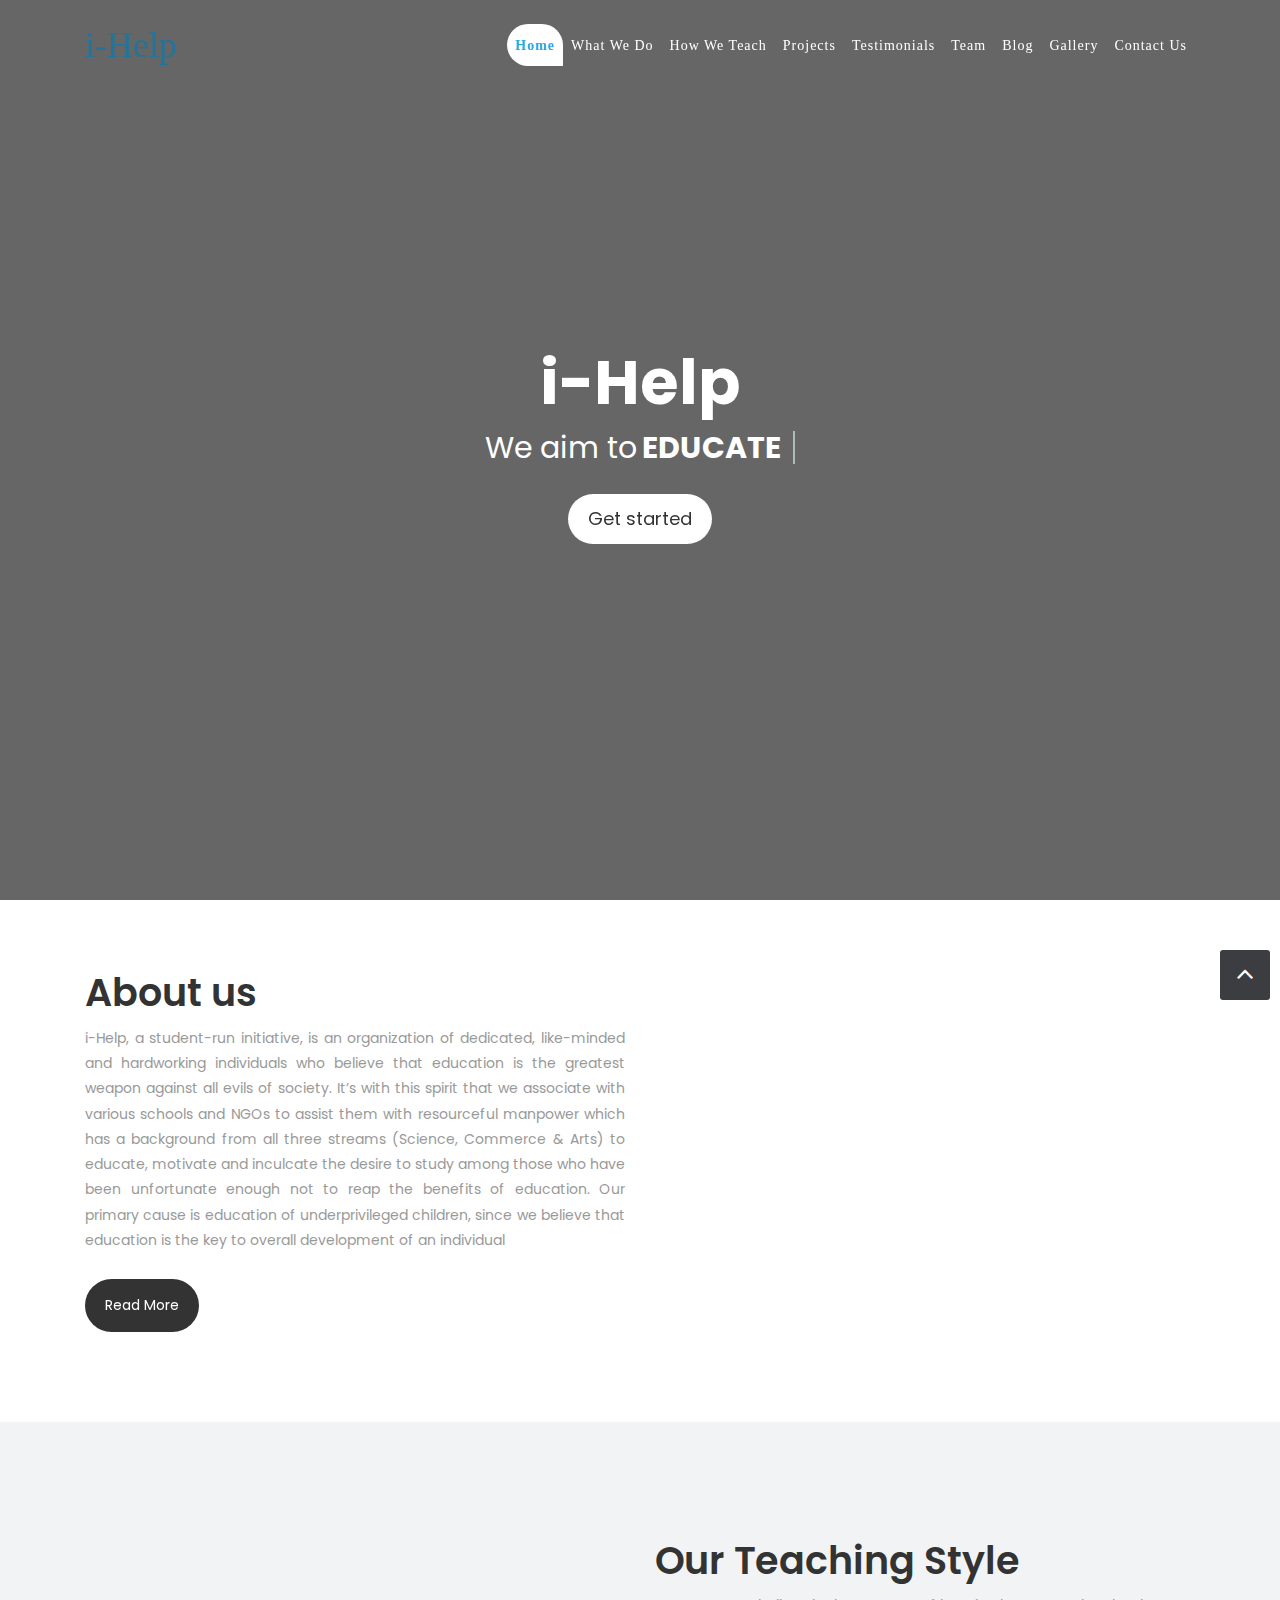
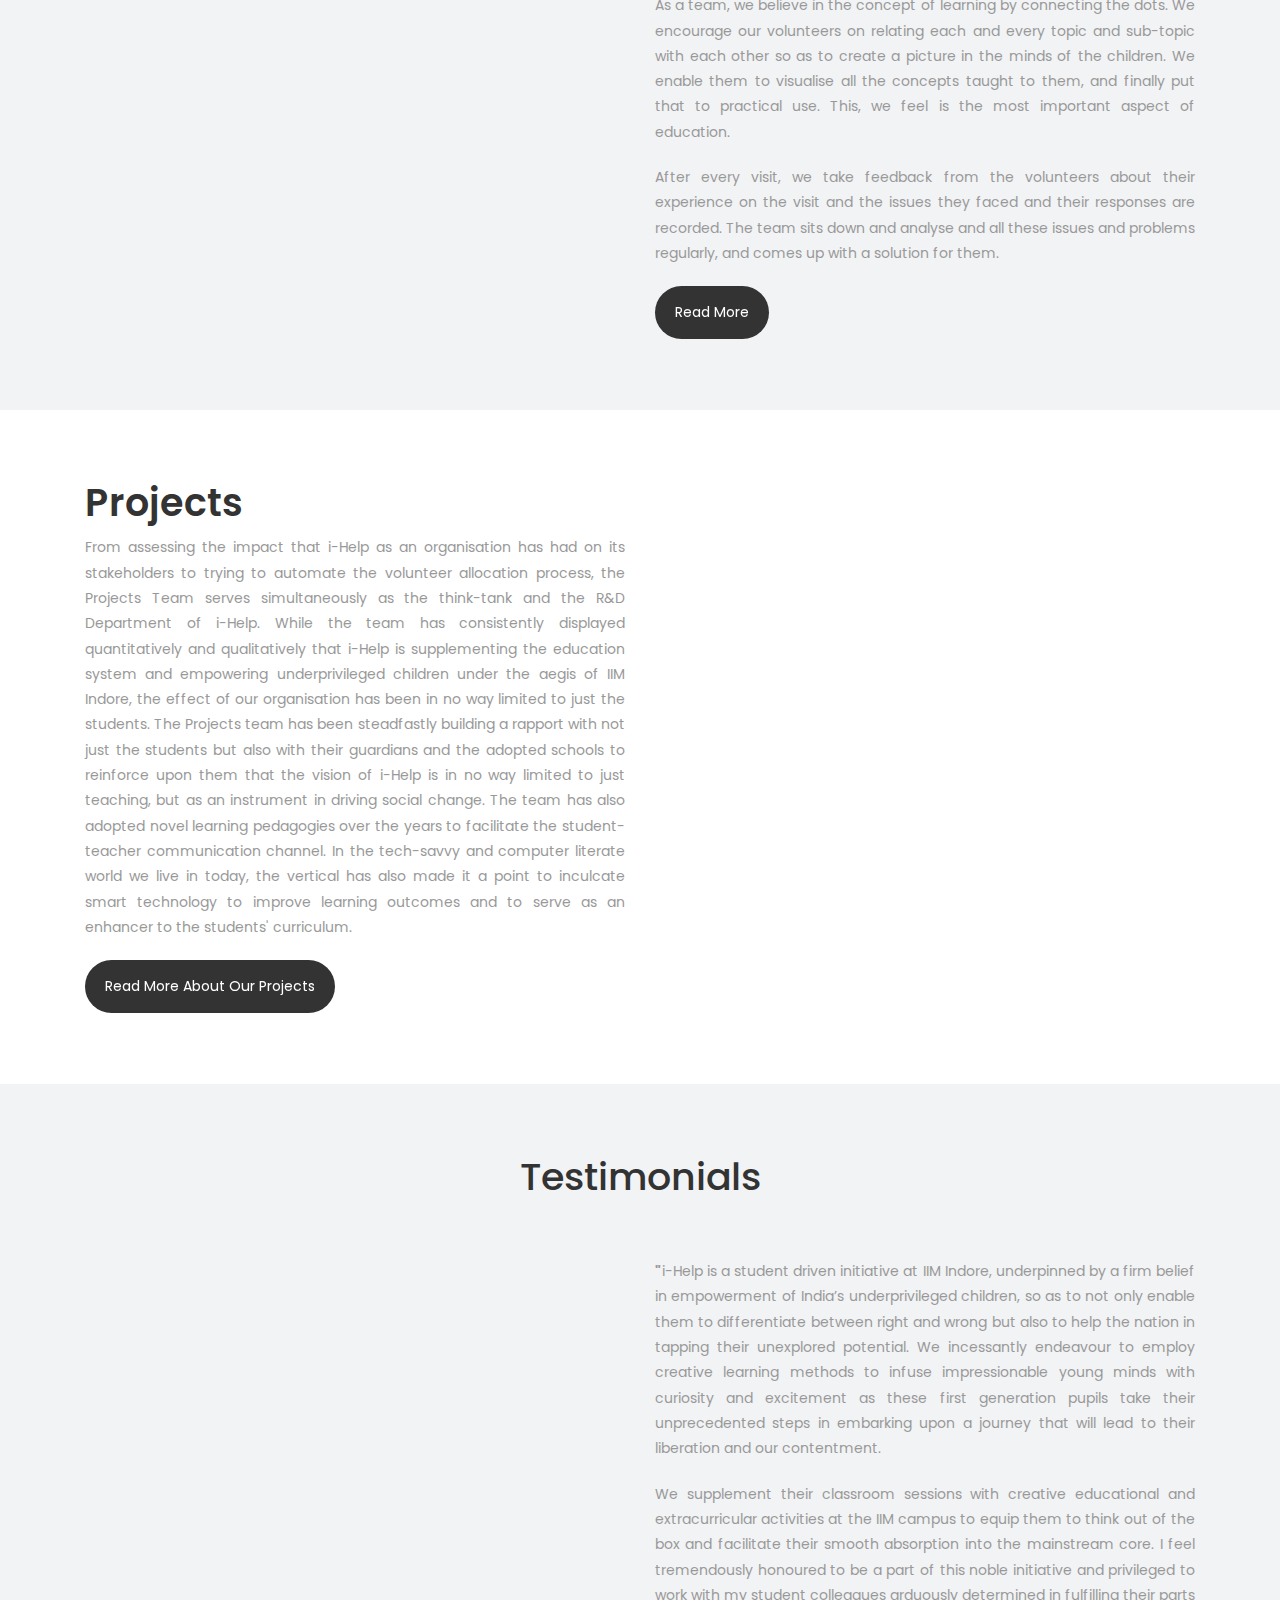
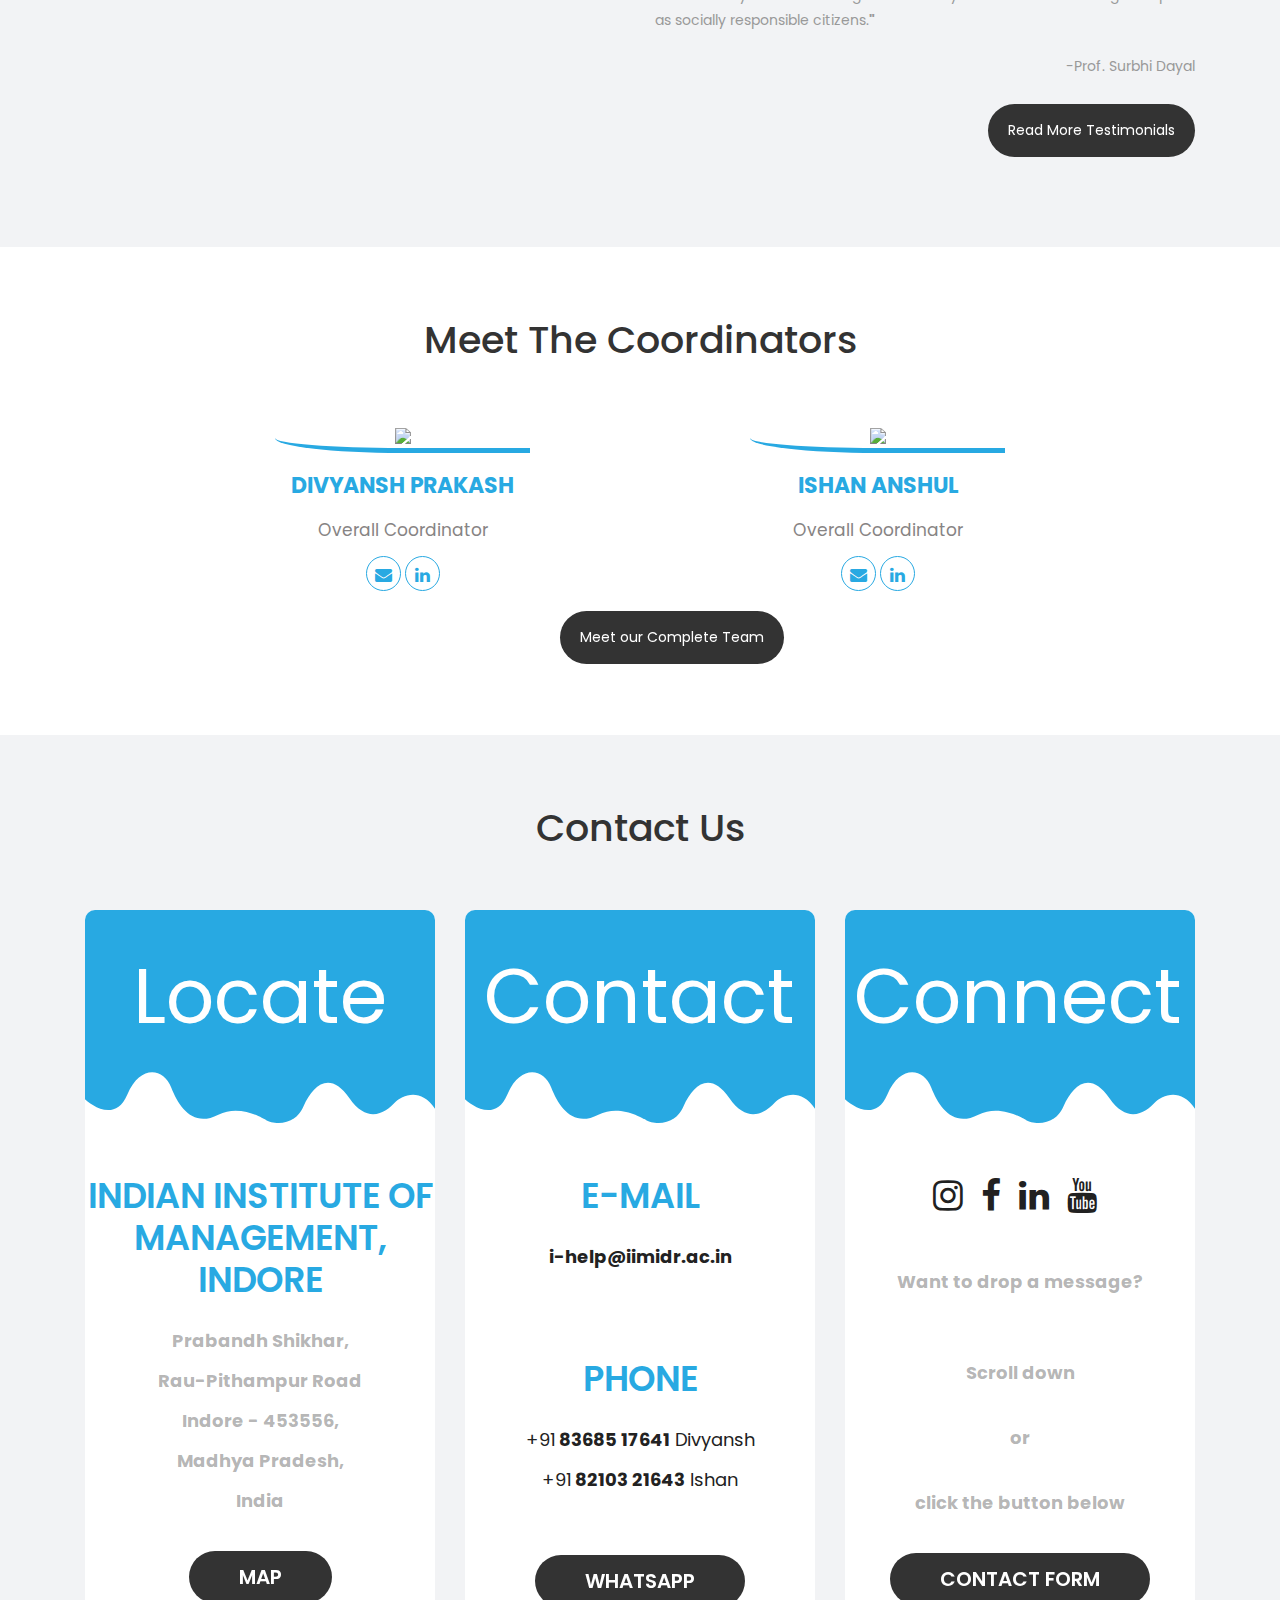
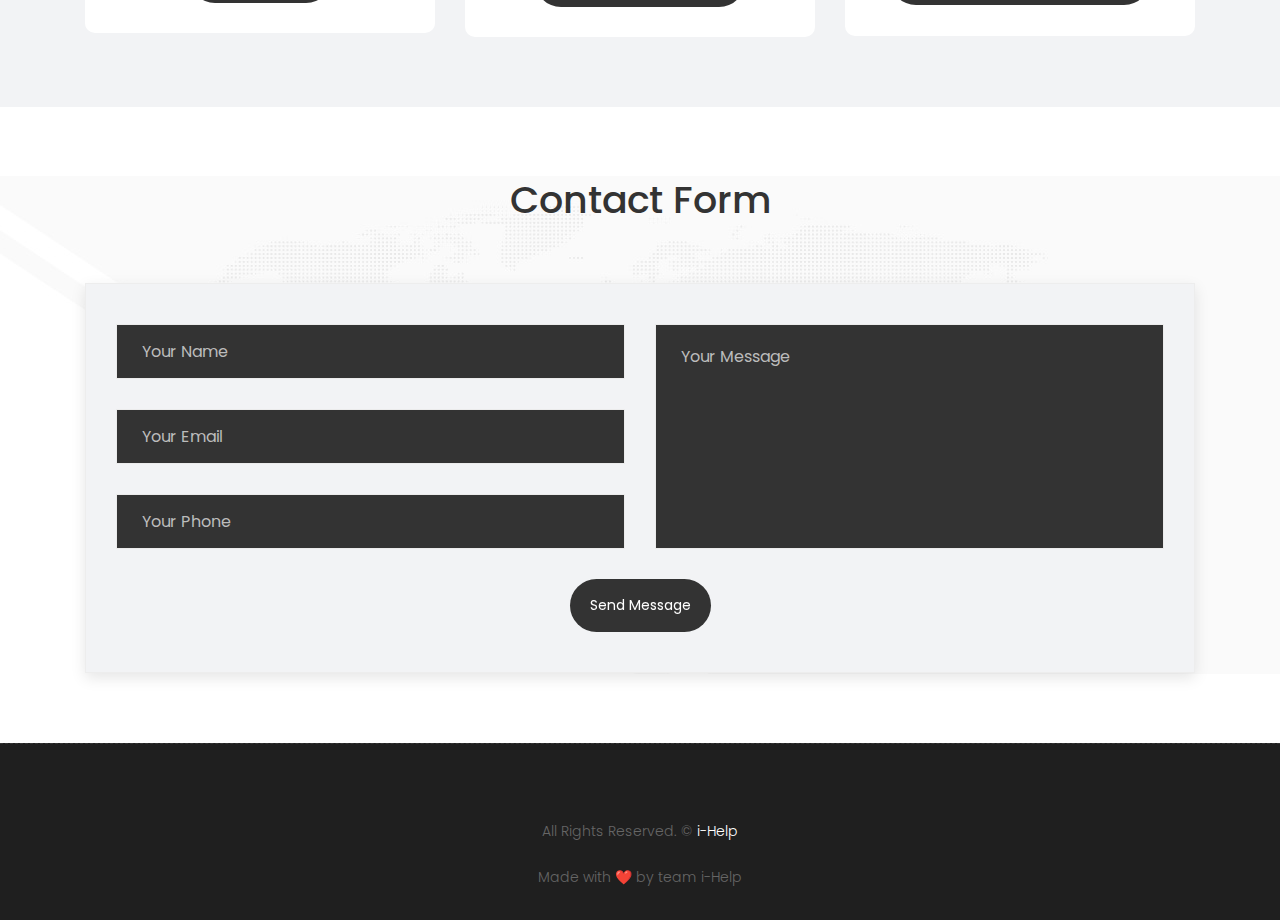
==== index.html @ b27401bb "Add files via upload" ====
<!DOCTYPE html>
<html lang="en">

    <!-- Basic -->
    <meta charset="utf-8">
    <meta http-equiv="X-UA-Compatible" content="IE=edge">   
   
    <!-- Mobile Metas -->
    <meta name="viewport" content="width=device-width, minimum-scale=1.0, maximum-scale=1.0, user-scalable=no">
 
     <!-- Site Metas -->
    <title>i-Help: Educate, Enable, Empower</title>  
    <meta name="keywords" content="">
    <meta name="description" content="">
    <meta name="author" content="">

    <!-- Site Icons -->
    <link rel="shortcut icon" href="images/favicon.ico" type="image/x-icon" />
    <link rel="apple-touch-icon" href="images/apple-touch-icon.png">

    <!-- Bootstrap CSS -->
    <link rel="stylesheet" href="css/bootstrap.min.css">
    <!-- Site CSS -->
    <link rel="stylesheet" href="style.css">
    <!-- Responsive CSS -->
    <link rel="stylesheet" href="css/responsive.css">
    <!-- Custom CSS -->
    <link rel="stylesheet" href="css/custom.css">
	<script src="js/modernizr.js"></script> <!-- Modernizr -->

    <!--[if lt IE 9]>
      <script src="https://oss.maxcdn.com/libs/html5shiv/3.7.0/html5shiv.js"></script>
      <script src="https://oss.maxcdn.com/libs/respond.js/1.4.2/respond.min.js"></script>
    <![endif]-->

</head>
<body id="page-top" class="politics_version">

    <!-- LOADER -->
    <div id="preloader">
        <div id="main-ld">
			<div id="loader"></div>  
		</div>
    </div><!-- end loader -->
    <!-- END LOADER -->
	
    <!-- Navigation -->
    <nav class="navbar navbar-expand-lg navbar-dark fixed-top" id="mainNav" >
      <div class="container">
        <a class="navbar-brand js-scroll-trigger" href="#page-top" style="color:#21759b;font-size:36px">
			<img class="img-fluid" src="images/logo.png" alt="" /><bold>i-Help</bold>
		</a>
        <button class="navbar-toggler navbar-toggler-right" type="button" data-toggle="collapse" data-target="#navbarResponsive" aria-controls="navbarResponsive" aria-expanded="false" aria-label="Toggle navigation">
          Menu
          <i class="fa fa-bars"></i>
        </button>
        <div class="collapse navbar-collapse" id="navbarResponsive">
          <ul class="navbar-nav text-uppercase ml-auto " >
            <li class="nav-item">
              <a class="nav-link js-scroll-trigger active" href="#navhome">Home</a>
            </li>
            <li class="nav-item">
              <a class="nav-link js-scroll-trigger" href="#navabout">What We Do</a>
            </li>
			<li class="nav-item">
              <a class="nav-link js-scroll-trigger" href="#navteach">How We Teach</a>
            </li>
			<li class="nav-item">
              <a class="nav-link js-scroll-trigger" href="#navprojects">Projects</a>
            </li>
			<li class="nav-item">
              <a class="nav-link js-scroll-trigger" href="#navtestimonials">Testimonials</a>
            </li>
            <li class="nav-item">
              <a class="nav-link js-scroll-trigger" href="#navteam">Team</a>
            </li>
			<li class="nav-item">
              <a class="nav-link js-scroll-trigger" href="blog">Blog</a>
            </li>
			<li class="nav-item">
              <a class="nav-link js-scroll-trigger" href="gallery.html">Gallery</a>
            </li>
			<li class="nav-item">
              <a class="nav-link js-scroll-trigger" href="#navcontact">Contact Us</a>
            </li>
			
          </ul>
        </div>
      </div>
    </nav>
	<div id="navhome"></div>
	<section id="home" class="main-banner parallaxie" style="background: url('uploads/bg-2.gif')">
		<div class="heading">
			<h1>i-Help</h1>			
			<h3 class="cd-headline clip is-full-width">
				<span>We aim to </span>
				<span class="cd-words-wrapper">
					<b class="is-visible">Educate</b>
					<b>Enable</b>
					<b>Empower</b>
					
				</span>
				<div class="btn-ber">
					<a class="get_btn hvr-bounce-to-top" href="#navabout">Get started</a>
				</div>
			</h3>
		</div>
	</section>

	<div id="navabout"></div>
    <div id="about" class="section wb">
        <div class="container">
            <div class="row">
                <div class="col-md-6">
                    <div class="message-box">                        
                        <h2>About us</h2>
                        <p align="justify">i-Help, a student-run initiative, is an organization of dedicated, like-minded and hardworking individuals who believe that education is the greatest weapon against all evils of society. It’s with this spirit that we associate with various schools and NGOs to assist them with resourceful manpower which has a background from all three streams (Science, Commerce & Arts) to educate, motivate and inculcate the desire to study among those who have been unfortunate enough not to reap the benefits of education. Our primary cause is education of underprivileged children, since we believe that education is the key to overall development of an individual
						<br><br>
                        <a href="about.html" class="sim-btn hvr-bounce-to-top"><span>Read More</span></a>
                    </div><!-- end messagebox -->
                </div><!-- end col -->

                <div class="col-md-6">
                    <div class="right-box-pro wow fadeIn">
                        <img src="uploads/about-01.jpg" alt="" class="img-fluid img-rounded">
                    </div><!-- end media -->
                </div><!-- end col -->
            </div><!-- end row -->
        </div><!-- end container -->
    </div><!-- end section -->

	<div id="navteach"></div>
    <div id="about" class="section lb">
        <div class="container">
            <div class="row">
                <div class="col-md-6">
                    <div class="right-box-pro wow fadeIn">
                        <img src="uploads/teaching-01.jpg" alt="" class="img-fluid img-rounded">
                    </div><!-- end media -->
                </div><!-- end col -->

                <div class="col-md-6">
                    <div class="message-box">                        
                        <h2><br>Our Teaching Style</h2>
                        <p align="justify">As a team, we believe in the concept of learning by connecting the dots. We encourage our volunteers on relating each and every topic and sub-topic with each other so as to create a picture in the minds of the children. We enable them to visualise all the concepts taught to them, and finally put that to practical use. This, we feel is the most important aspect of education.</p>
						<p align="justify">After every visit, we take feedback from the volunteers about their experience on the visit and the issues they faced and their responses are recorded. The team sits down and analyse and all these issues and problems regularly, and comes up with a solution for them. </p>
						
                        <a href="teaching.html" class="sim-btn hvr-bounce-to-top"><span>Read More</span></a>
                    </div><!-- end messagebox -->
                </div><!-- end col -->
            </div><!-- end row -->
        </div><!-- end container -->
    </div><!-- end section -->

	<div id="navprojects"></div>
    <div id="about" class="section wb">
        <div class="container">
            <div class="row">
                <div class="col-md-6">
                    <div class="message-box">                        
                        <h2>Projects</h2>
                        <p align="justify">From assessing the impact that i-Help as an organisation has had on its stakeholders to trying to automate the volunteer allocation process, the Projects Team serves simultaneously as the think-tank and the R&D Department of i-Help. While the team has consistently displayed quantitatively and qualitatively that i-Help is supplementing the education system and empowering underprivileged children under the aegis of IIM Indore, the effect of our organisation has been in no way limited to just the students. The Projects team has been steadfastly building a rapport with not just the students but also with their guardians and the adopted schools to reinforce upon them that the vision of i-Help is in no way limited to just teaching, but as an instrument in driving social change. The team has also adopted novel learning pedagogies over the years to facilitate the student-teacher communication channel. In the tech-savvy and computer literate world we live in today, the vertical has also made it a point to inculcate smart technology to improve learning outcomes and to serve as an enhancer to the students' curriculum.</p>
                        <a href="projects.html" class="sim-btn hvr-bounce-to-top"><span>Read More About Our Projects</span></a>
                    </div><!-- end messagebox -->
                </div><!-- end col -->

                <div class="col-md-6">
                    <div class="right-box-pro wow fadeIn">
                        <img src="uploads/projects-01.jpg" alt="" class="img-fluid img-rounded">
                    </div><!-- end media -->
                </div><!-- end col -->
            </div><!-- end row -->
        </div><!-- end container -->
    </div><!-- end section -->

	
	<div id="navtestimonials"></div>
    <div id="about" class="section lb">
        <div class="container">
		<div class="section-title text-center">
				<h3>Testimonials</h3>
				<p></p>
			</div><!-- end title -->
            <div class="row">
                <div class="col-md-6">
                    <div class="right-box-pro wow fadeIn">
                        <img src="uploads/testimonials_surbhi.jpg" alt="" class="img-fluid img-rounded">
                    </div><!-- end media -->
                </div><!-- end col -->

                <div class="col-md-6">
                    <div class="message-box">                        
                        <p align="justify"><b>"</b>i-Help is a student driven initiative at IIM Indore, underpinned by a firm belief in empowerment of India’s underprivileged children, so as to not only enable them to differentiate between right and wrong but also to help the nation in tapping their unexplored potential. We incessantly endeavour to employ creative learning methods to infuse impressionable young minds with curiosity and excitement as these first generation pupils take their unprecedented steps in embarking upon a journey that will lead to their liberation and our contentment. 
                        <p align="justify">We supplement their classroom sessions with creative educational and extracurricular activities at the IIM campus to equip them to think out of the box and facilitate their smooth absorption into the mainstream core. I feel tremendously honoured to be a part of this noble initiative and privileged to work with my student colleagues arduously determined in fulfilling their parts as socially responsible citizens.<b>"</b> 
						<p align="right">-Prof. Surbhi Dayal
						<br><br>
                        <a href="testimonials.html" class="sim-btn hvr-bounce-to-top"><span>Read More Testimonials</span></a>
                    </div><!-- end messagebox -->
                </div><!-- end col -->

            </div><!-- end row -->
        </div><!-- end container -->
    </div><!-- end section -->
	
		<div id="navteam"></div>
	<div id="team" class="section wb">
		<div class="container">
			<div class="section-title text-center">
				<h3>Meet The Coordinators</h3>
				<p></p>
			</div><!-- end title -->
		
			<div class="row">
			<div class="col-md-2 col-sm-6"></div> 
				<div class="col-md-3 col-sm-6">
					<div class="our-team">
						<div class="pic">
							<img src="uploads/team_divyansh.jpg">
						</div>
						<div class="team-content">
							<h3 class="title">Divyansh Prakash</h3>
							<span class="post">Overall Coordinator</span>
							<ul class="social">
								<li><a href="mailto:i18divyanshp@iimidr.ac.in" class="fa fa-envelope"></a></li>
								<li><a href="https://www.linkedin.com/in/divyansh-prakash/" target="_blank" class="fa fa-linkedin"></a></li>
							</ul>
						</div>
					</div>
				</div>
				
			<div class="col-md-2 col-sm-6"></div>				
				<div class="col-md-3 col-sm-6">
					<div class="our-team">
						<div class="pic">
							<img src="uploads/team_ishan.jpg">
						</div>
						<div class="team-content">
							<h3 class="title">Ishan Anshul</h3>
							<span class="post">Overall Coordinator</span>
							<ul class="social">
								<li><a href="mailto:i18ishana@iimidr.ac.in" class="fa fa-envelope"></a></li>
								<li><a href="https://www.linkedin.com/in/ishananshul/" target="_blank" class="fa fa-linkedin"></a></li>
							</ul>
						</div>
					</div>
				</div>
				
			</div>
			<div class="row"><div class="col-md-5 col-sm-6"></div>
			<div class="col-md-4 col-sm-6">
			<a href="team.html" class="sim-btn hvr-bounce-to-top"><span>Meet our Complete Team</span></a>
			</div>
			<div class="col-md-4 col-sm-6"></div>
			</div>
		</div>
	</div>
	
	<div id="navcontact"></div>
	<div id="pricing" class="section lb">
		<div class="container" id="contactus">
			<div class="section-title text-center">
                <h3>Contact Us</h3>
                <p></p>
            </div><!-- end title -->
			
			<div class="row">
                <div class="col-md-4 col-sm-6">
                    <div class="pricingTable">
                        <svg x="0" y="0" viewBox="0 0 360 220">
                            <g>
                                <path fill="#28a9e2" d="M0.732,193.75c0,0,29.706,28.572,43.736-4.512c12.976-30.599,37.005-27.589,44.983-7.061
                                    c8.09,20.815,22.83,41.034,48.324,27.781c21.875-11.372,46.499,4.066,49.155,5.591c6.242,3.586,28.729,7.626,38.246-14.243
                                    s27.202-37.185,46.917-8.488c19.715,28.693,38.687,13.116,46.502,4.832c7.817-8.282,27.386-15.906,41.405,6.294V0H0.48
                                    L0.732,193.75z"></path>
                            </g>
                            <text transform="matrix(1 0 0 1 50.7256 116.2686)" fill="#fff" font-size="78.4489">Locate</text>
                        </svg>
                        <div class="pricing-content">
                            <h3 class="title">Indian Institute of Management, Indore</h3>
                            <ul class="pricing-content">
                                <li><b>Prabandh Shikhar, </b> </li>
                                <li><b>Rau-Pithampur Road</b> </li>
                                <li><b>Indore - 453556, </b> </li>
                                <li><b>Madhya Pradesh,</b> </li>
                                <li><b> India</b> </li>
                            </ul>
                            <a href="https://goo.gl/maps/oj8K2RY2AmnydrbG6" target="_blank" class="sim-btn hvr-bounce-to-top pricingTable-signup">Map</a>
                        </div>
                    </div>
                </div>

                <div class="col-md-4 col-sm-6">
                    <div class="pricingTable blue">
                        <svg x="0" y="0" viewBox="0 0 360 220">
                            <g>
                                <path fill="#28a9e2" d="M0.732,193.75c0,0,29.706,28.572,43.736-4.512c12.976-30.599,37.005-27.589,44.983-7.061
                                    c8.09,20.815,22.83,41.034,48.324,27.781c21.875-11.372,46.499,4.066,49.155,5.591c6.242,3.586,28.729,7.626,38.246-14.243
                                    s27.202-37.185,46.917-8.488c19.715,28.693,38.687,13.116,46.502,4.832c7.817-8.282,27.386-15.906,41.405,6.294V0H0.48
                                    L0.732,193.75z"></path>
                            </g>
                            <text transform="matrix(1 0 0 1 20.7256 116.2686)" fill="#fff" font-size="78.4489">Contact</text>
                        </svg>
                        <div class="pricing-content">
                            <h3 class="title">E-mail</h3>
                            <ul class="pricing-content">
                                <li><a href="i-help@iimidr.ac.in"><b>i-help@iimidr.ac.in</b></a></li>
                            </ul>
							<br><br>
							<h3 class="title">Phone</h3>
                            <ul class="pricing-content">
                                <li><a href="tel:8368517641">+91<b> 83685 17641</b> Divyansh</a></li>
                                <li><a href="tel:8210321643">+91<b> 82103 21643</b> Ishan</a></li>
								</ul><br>
                            <a href="https://api.whatsapp.com/send?phone=+919540498599" target="_blank" class="sim-btn hvr-bounce-to-top pricingTable-signup">WhatsApp</a>
                        </div>
                    </div>
                </div>

                <div class="col-md-4 col-sm-6">
                    <div class="pricingTable red">
                        <svg x="0" y="0" viewBox="0 0 360 220">
                            <g>
                                <path fill="#28a9e2" d="M0.732,193.75c0,0,29.706,28.572,43.736-4.512c12.976-30.599,37.005-27.589,44.983-7.061
                                    c8.09,20.815,22.83,41.034,48.324,27.781c21.875-11.372,46.499,4.066,49.155,5.591c6.242,3.586,28.729,7.626,38.246-14.243
                                    s27.202-37.185,46.917-8.488c19.715,28.693,38.687,13.116,46.502,4.832c7.817-8.282,27.386-15.906,41.405,6.294V0H0.48
                                    L0.732,193.75z"></path>
                            </g>
                            <text transform="matrix(1 0 0 1 10.7256 116.2686)" fill="#fff" font-size="78.4489">Connect</text>
                        </svg>
                        <div class="pricing-content">
                            <h3 class="title">
								<a href="https://www.instagram.com/ihelpiimi/" target="_blank" class="fa fa-instagram" style="padding-right: 10px"></a>    
								<a href="https://www.facebook.com/ihelpiimi/" target="_blank" class="fa fa-facebook" style="padding-right: 10px"></a>    
								<a href="https://www.linkedin.com/company/ihelpiimi/" target="_blank" class="fa fa-linkedin" style="padding-right: 10px"></a>   
								<a href="https://www.youtube.com/channel/UCNX4pamDUtgvHLvhsNBa6tA" target="_blank" class="fa fa-youtube" style="padding-right: 10px"></a>
							</h3>
                            <br>
							<ul class="pricing-content">
                                <li><b> Want to drop a message?</b> </li><br><br>
                                <li><b>Scroll down</b></li><br>
								<li><b> or </b></li><br>
                                <li><b> click the button below</b></li>								
								</ul></h3>							
                            <a href="#navcontactform" class="sim-btn hvr-bounce-to-top pricingTable-signup">Contact Form</a>
                        </div>
                    </div>
                </div>
            </div>
			
		</div>
	</div>

	<div id="navcontactform"></div>
    <div id="contact" class="section db">
        <div class="container" id="contactform">
            <div class="section-title text-center">
                <h3>Contact Form</h3>
                <p></p>
            </div><!-- end title -->

            <div class="row">
                <div class="col-md-12">
                    <div class="contact_form">
                        <div id="message"></div>
                        <form id="contactForm" name="sentMessage" novalidate="novalidate" action="https://formspree.io/mrgyzgrv" class="pageclip-form" method="POST">
							<div class="row">
								<div class="col-md-6">
									<div class="form-group">
										<input class="form-control" name="name" id="name" type="text" placeholder="Your Name" required="required" data-validation-required-message="Please enter your name.">
										<p class="help-block text-danger"></p>
									</div>
									<div class="form-group">
										<input class="form-control" name="email" id="email"type="email" placeholder="Your Email" required="required" data-validation-required-message="Please enter your email address.">
										<p class="help-block text-danger"></p>
									</div>
									<div class="form-group">
										<input class="form-control" name="phone" id="phone" type="tel" placeholder="Your Phone" required="required" data-validation-required-message="Please enter your phone number.">
										<p class="help-block text-danger"></p>
									</div>
								</div>
								<div class="col-md-6">
									<div class="form-group">
										<textarea class="form-control" name="message" id="message" placeholder="Your Message" required="required" data-validation-required-message="Please enter a message."></textarea>
										<p class="help-block text-danger"></p>
									</div>
								</div>
								<div class="clearfix"></div>
								<div class="col-lg-12 text-center">
									<div id="success"></div>
									<button name="sendMessageButton" class="sim-btn hvr-bounce-to-top" type="submit">Send Message</button>
								</div>
							</div>
						</form>
                    </div>
                </div><!-- end col -->
            </div><!-- end row -->
        </div><!-- end container -->
    </div><!-- end section -->

    <div class="copyrights">
        <div class="container">
            <div class="footer-distributed">
				<a href="#"><img src="images/logo.png" alt="" /></a>
                <div class="footer-center">
                    <p class="footer-company-name">All Rights Reserved. &copy; <a href="">i-Help</a> 
					<br>Made with ❤️ by team i-Help
                </div>
            </div>
        </div><!-- end container -->
    </div><!-- end copyrights -->

    <a href="#" id="scroll-to-top" class="dmtop global-radius"><i class="fa fa-angle-up"></i></a>

    <!-- ALL JS FILES -->
    <script src="js/all.js"></script>
	<!-- Camera Slider -->
	<script src="js/jquery.mobile.customized.min.js"></script>
	<script src="js/jquery.easing.1.3.js"></script> 
	<script src="js/parallaxie.js"></script>
	<script src="js/headline.js"></script>
	<!-- Contact form JavaScript -->
    <script src="js/jqBootstrapValidation.js"></script>
    <script src="js/contact_me.js"></script>
    <!-- ALL PLUGINS -->
    <script src="js/custom.js"></script>
    <script src="js/jquery.vide.js"></script>
	
</body>
</html>
---- style.css ----
/*------------------------------------------------------------------
    Version: 1.0
-------------------------------------------------------------------*/

/*------------------------------------------------------------------
    IMPORT FONTS
-------------------------------------------------------------------*/

@import url('https://fonts.googleapis.com/css?family=Poppins:100,200,300,400,500,600,700,800');

/*------------------------------------------------------------------
    IMPORT FILES
-------------------------------------------------------------------*/

@import url(css/animate.css);
@import url(css/camera.css);
@import url(css/flaticon.css);
@import url(css/prettyPhoto.css);
@import url(css/owl.carousel.css);
@import url(css/font-awesome.min.css);

/*------------------------------------------------------------------
    SKELETON
-------------------------------------------------------------------*/

body {
    color: #999999;
    font-size: 14px;
    font-family: 'Poppins', sans-serif;
    line-height: 1.80857;
}

html, body{
	height: 100%;
}

body.demos .section {
    background: url(images/bg.png) repeat top center #f2f3f5;
}

body.demos .section-title img {
    max-width: 280px;
    display: block;
    margin: 10px auto;
}

body.demos .service-widget h3 {
    border-bottom: 1px solid #ededed;
    font-size: 18px;
    padding: 20px 0;
    background-color: #ffffff;
}

body.demos .service-widget {
    margin: 0 0 30px;
    padding: 30px;
    background-color: #fff
}

body.demos .container-fluid {
    max-width: 1080px
}

a {
    color: #1f1f1f;
    text-decoration: none !important;
    outline: none !important;
    -webkit-transition: all .3s ease-in-out;
    -moz-transition: all .3s ease-in-out;
    -ms-transition: all .3s ease-in-out;
    -o-transition: all .3s ease-in-out;
    transition: all .3s ease-in-out;
}

h1,
h2,
h3,
h4,
h5,
h6 {
    letter-spacing: 0;
    font-weight: normal;
    position: relative;
    padding: 0 0 10px 0;
    font-weight: normal;
    line-height: 120% !important;
    color: #333333;
    margin: 0
}

h1 {
    font-size: 24px
}

h2 {
    font-size: 22px
}

h3 {
    font-size: 18px
}

h4 {
    font-size: 16px
}

h5 {
    font-size: 14px
}

h6 {
    font-size: 13px
}

h1 a,
h2 a,
h3 a,
h4 a,
h5 a,
h6 a {
    color: #212121;
    text-decoration: none!important;
    opacity: 1
}

h1 a:hover,
h2 a:hover,
h3 a:hover,
h4 a:hover,
h5 a:hover,
h6 a:hover {
    opacity: .8
}

a {
    color: #222222;
    text-decoration: none;
    outline: none;
}

a,
.btn {
    text-decoration: none !important;
    outline: none !important;
    -webkit-transition: all .3s ease-in-out;
    -moz-transition: all .3s ease-in-out;
    -ms-transition: all .3s ease-in-out;
    -o-transition: all .3s ease-in-out;
    transition: all .3s ease-in-out;
}

.btn-custom {
    margin-top: 20px;
    background-color: transparent !important;
    border: 2px solid #ddd;
    padding: 12px 40px;
    font-size: 16px;
}

.lead {
    font-size: 18px;
    line-height: 30px;
    color: #767676;
    margin: 0;
    padding: 0;
}

blockquote {
    margin: 20px 0 20px;
    padding: 30px;
}

ul, li, ol{
	margin: 0px;
	list-style: none;
	padding: 0px;
}


/*------------------------------------------------------------------
    WP CORE
-------------------------------------------------------------------*/

.first {
    clear: both
}

.last {
    margin-right: 0
}

.alignnone {
    margin: 5px 20px 20px 0;
}

.aligncenter,
div.aligncenter {
    display: block;
    margin: 5px auto 5px auto;
}

.alignright {
    float: right;
    margin: 10px 0 20px 20px;
}

.alignleft {
    float: left;
    margin: 10px 20px 20px 0;
}

a img.alignright {
    float: right;
    margin: 10px 0 20px 20px;
}

a img.alignnone {
    margin: 10px 20px 20px 0;
}

a img.alignleft {
    float: left;
    margin: 10px 20px 20px 0;
}

a img.aligncenter {
    display: block;
    margin-left: auto;
    margin-right: auto
}

.wp-caption {
    background: #fff;
    border: 1px solid #f0f0f0;
    max-width: 96%;
    /* Image does not overflow the content area */
    padding: 5px 3px 10px;
    text-align: center;
}

.wp-caption.alignnone {
    margin: 5px 20px 20px 0;
}

.wp-caption.alignleft {
    margin: 5px 20px 20px 0;
}

.wp-caption.alignright {
    margin: 5px 0 20px 20px;
}

.wp-caption img {
    border: 0 none;
    height: auto;
    margin: 0;
    max-width: 98.5%;
    padding: 0;
    width: auto;
}

.wp-caption p.wp-caption-text {
    font-size: 11px;
    line-height: 17px;
    margin: 0;
    padding: 0 4px 5px;
}


/* Text meant only for screen readers. */

.screen-reader-text {
    clip: rect(1px, 1px, 1px, 1px);
    position: absolute !important;
    height: 1px;
    width: 1px;
    overflow: hidden;
}

.screen-reader-text:focus {
    background-color: #f1f1f1;
    border-radius: 3px;
    box-shadow: 0 0 2px 2px rgba(0, 0, 0, 0.6);
    clip: auto !important;
    color: #21759b;
    display: block;
    font-size: 14px;
    font-size: 0.875rem;
    font-weight: bold;
    height: auto;
    left: 5px;
    line-height: normal;
    padding: 15px 23px 14px;
    text-decoration: none;
    top: 5px;
    width: auto;
    z-index: 100000;
    /* Above WP toolbar. */
}


/*------------------------------------------------------------------
    HEADER
-------------------------------------------------------------------*/

.navbar-dark{
	background-color: transparent;
	transition: all 0.3s ease 0s;
	font-family: coolvetica;
  src: url(fonts/coolvetica.ttf);
}

.navbar-dark .navbar-nav .nav-link{
	color: #ffffff;
	letter-spacing: 1px;
	font-size: 14px;
	position: relative;
	text-transform: none;
}
.navbar-dark .navbar-nav .nav-link:hover{
	color: #ffffff;
}
.navbar-dark .navbar-nav .nav-link.active{
	font-weight: 600;
}
.navbar-dark .navbar-nav .nav-link::after {
    content: '';
    width: 0;
    height: 3px;
    background: #ffffff;
    position: absolute;
    bottom: 0;
    left: 0;
	right: 0;
	text-align: center;
	margin: 0 auto;
    border-radius: 0px;
    -webkit-transition: all .5s;
    transition: all .5s;
    z-index: -1;
}
.navbar-dark .navbar-nav .nav-link.active{
	color: #28a9e2;
}
.navbar-dark .navbar-nav .nav-link.active::after {
	width: 100%;
	height: 42px;
	border-radius: 100px 100px 0px 100px;
}


#mainNav.navbar-shrink .navbar-nav .nav-link{
	color: #28a9e2;
}

#mainNav.navbar-shrink .navbar-nav .nav-link::after{
	background: #28a9e2;
}

#mainNav.navbar-shrink .navbar-nav .nav-link.active{
	color: #ffffff;
}

#mainNav.navbar-shrink .navbar-brand img{
	max-width: 130px;
	
}


/*------------------------------------------------------------------
    SECTIONS
-------------------------------------------------------------------*/

.main-banner{
	height: 100%;
	position: relative;
}

.main-banner{
	display: table;
    width: 100%;
	text-align: center;
}
.main-banner::after {
    content: " ";
    position: absolute;
    top: 0;
    bottom: 0;
    left: 0;
    right: 0;
    background-color: #000;
    z-index: 0;
    opacity: .6;
}
.heading{
	color: #fff;
	display: table-cell;
	vertical-align: middle;
	position: relative;
	z-index: 1;
}
.heading h1{
	color: #ffffff;
	font-weight: 700;
	font-size: 62px;
}
.heading p{
	font-size: 18px;
	padding: 20px 0px;
}

.heading h3{
	color: ffffff;
}

.cd-words-wrapper {
  display: inline-block;
  position: relative;
  text-align: left;
}
.cd-words-wrapper b {
  display: inline-block;
  position: absolute;
  white-space: nowrap;
  left: 0;
  top: 0;
}
.cd-words-wrapper b.is-visible {
  position: relative;
}
.no-js .cd-words-wrapper b {
  opacity: 0;
}
.no-js .cd-words-wrapper b.is-visible {
  opacity: 1;
}

/* -------------------------------- 

xclip 

-------------------------------- */
.cd-headline.clip span {
  display: inline-block;
  padding: .2em 0;
  color: #ffffff;
  font-size: 30px;
}
.cd-headline.clip span b{
	text-transform: uppercase;
}
.cd-headline.clip .cd-words-wrapper {
  overflow: hidden;
  vertical-align: top;
}
.cd-headline.clip .cd-words-wrapper::after {
  /* line */
  content: '';
  position: absolute;
  top: 0;
  right: 0;
  width: 2px;
  height: 100%;
  background-color: #aebcb9;
}
.cd-headline.clip b {
  opacity: 0;
}
.cd-headline.clip b.is-visible {
  opacity: 1;
}


#mainNav.navbar-shrink {
    padding-top: 10px;
    padding-bottom: 10px;
    background-color: #ffffff;
	-webkit-animation: fadeInDown 700ms;
	animation: fadeInDown 700ms;
	-webkit-backface-visibility: hidden;
	border-radius: 0px;
	background: rgba(255, 255, 255) none repeat;
	box-shadow: -1px 1px 1px rgba(0, 0, 0, 0.1);
}

#clouds{
	margin-top: -5%;
	position: relative;
	z-index: 1;
}
#clouds path {
    fill: #ffffff;
    bottom: -10px;
    overflow: hidden;
    stroke: #ffffff;
}

.section {
    display: block;
    position: relative;
    overflow: hidden;
    padding: 70px 0;
}

.noover {
    overflow: visible;
}

.noover .btn-dark {
    border: 0 !important;
}

.nopad {
    padding: 0;
}

.nopadtop {
    padding-top: 0;
}

.section.wb {
    background-color: #ffffff;
}

.section.lb {
    background-color: #f2f3f5;
}

.section.db {
    background-color: #111111;
}

.section.color1 {
    background-color: #448AFF;
}

.first-section {
    display: block;
    position: relative;
    overflow: hidden;
    padding: 16em 0 13em;
}

.first-section h2 {
    color: #ffffff;
    font-size: 68px;
    font-weight: 300;
    text-transform: none;
    display: block;
    margin: 0;
    padding: 0 0 30px;
    position: relative;
}

.first-section .lead {
    font-size: 21px;
    font-weight: 300;
    padding: 0 0 40px;
    margin: 0;
    line-height: inherit;
    color: #ffffff;
}

.macbookright {
    width: 980px;
    position: absolute;
    right: -15%;
    bottom: -6%;
}

.section-title {
    display: block;
    position: relative;
    margin-bottom: 60px;
}

.section-title p {
    color: #999;
    font-weight: 400;
    font-size: 18px;
    line-height: 23px;
    margin: 0;
}

.section-title h3 {
    font-size: 38px;
    font-weight: 500;
    line-height: 62px;
    margin: 0 0 25px;
    padding: 0;
    text-transform: none;
}

.section.colorsection p,
.section.colorsection h3{
    color: #ffffff;
}



.btn-hover-new{
	color: #333333;
	-webkit-transition: all 0.5s;
	-moz-transition: all 0.5s;
	-o-transition: all 0.5s;
	transition: all 0.5s;
	position: relative;
	border: 1px solid #333333;
	overflow: hidden;
	padding: 0px 18px;
	display: inline-block;
}

.sim-btn{	
	text-align: center;
	margin-right: auto;
	margin-left: auto;
	margin-top: 0px;
	cursor: pointer;
}

.btn-hover-new::after {
    content: attr(data-text);
    position: absolute;
    width: 100%;
    height: 100%;
    top: 0;
    left: 0;
    opacity: 0;
    -webkit-transform: translate(-30%, 0);
    transform: translate(-30%, 0);
    -webkit-transition: all 0.3s;
    -moz-transition: all 0.3s;
    -o-transition: all 0.3s;
    transition: all 0.3s;
}

.btn-hover-new span {
    -webkit-transition: all 0.3s;
    -moz-transition: all 0.3s;
    -o-transition: all 0.3s;
    transition: all 0.3s;
}

.btn-hover-new:hover{
	color: #ffffff;
	background-color: #333333;
}
.btn-hover-new:hover > span {
    opacity: 0;
    -webkit-transform: translate(0px,40px);
    transform: translate(0px,40px);
}
.btn-hover-new:hover::after {
    opacity: 1;
    -webkit-transform: translate(0, 0);
    transform: translate(0, 0);
}




.right-box-pro{
	position: relative;
	-webkit-box-shadow: 0px 0px 30px -4px rgba(0, 0, 0, 0.3);
	box-shadow: 0px 0px 30px -4px rgba(0, 0, 0, 0.3);
}
.right-box-pro img{
	position: relative;
	z-index: 2;
}
.right-box-pro::before {
    content: "";
    background: url(images/country-quilt-dark.png);
    width: 100%;
    height: 100%;
	border-radius: 100px 100px 0px 100px;
    position: absolute;
    bottom: -20px;
    right: -20px;
    z-index: 0;
}



.services-inner-box{
	padding: 15px;
	background: #ffffff;
	margin-bottom: 30px;
	border-radius: 50px 50px 0px 50px;
	position: relative;
	transition: all 0.3s ease-in-out 0s;
	color:black 
}
.ser-icon{
	width: 90px;
	height: 90px;
	text-align: center;
	line-height: 90px;
	position: relative;
	z-index: 1;
}
.ser-icon i{
	font-size: 50px;
	color: #333333;
}
.services-inner-box h2{
	font-size: 22px;
	font-weight: 600;
	position: relative;
	z-index: 1;
}
.services-inner-box p{
	font-size: 14px;
	position: relative;
	z-index: 1;
}

.services-inner-box::after{
	background: #28a9e2;
	width: 0px;
	height: 0px;
	content: "";
	position: absolute;
	right: 0px;
	bottom: 0px;
	border-radius: 50px 50px 0px 50px;
	transition: all 0.3s ease-in-out 0s;
	z-index: 0;
}
.services-inner-box:hover::after{
	width: 100%;
	height: 100%;
	transition: all 0.3s ease-in-out 0s;
}

.services-inner-box:hover .ser-icon i{
	color: #ffffff;
}

.services-inner-box:hover h2{
	color: #ffffff;
	transition: all 0.3s ease-in-out 0s;
}
.services-inner-box:hover p{
	color: #ffffff;
}
 

.btn-ber{
	margin-top: 30px;
}

.get_btn{
	background: #ffffff;
	color: #333333;
	padding: 14px 20px;
	border-radius: 100px;
	overflow: hidden;
}
.get_btn:hover{
	color: #ffffff;
}

.learn_btn{
	background: #333333;
	color: #ffffff;
	padding: 14px 20px;
	border-radius: 100px;
	overflow: hidden;
}
.learn_btn:hover{
	color: #ffffff;
}

.sim-btn{
	background: #333333;
	color: #ffffff;
	padding: 14px 20px;
	border-radius: 100px;
	overflow: hidden;
	border: none;
}

.sim-btn:hover{
	color: #ffffff;
}

.hvr-bounce-to-top{
	display: inline-block;
	vertical-align: middle;
	-webkit-transform: perspective(1px) translateZ(0);
	transform: perspective(1px) translateZ(0);
	box-shadow: 0 0 1px rgba(0, 0, 0, 0);
	position: relative;
	-webkit-transition-property: color;
	transition-property: color;
	-webkit-transition-duration: 0.5s;
	transition-duration: 0.5s;
}
.hvr-bounce-to-top::before {
    content: "";
    position: absolute;
    z-index: -1;
    top: 0;
    left: 0;
    right: 0;
    bottom: 0;
    background: #2098D1;
    -webkit-transform: scaleY(0);
    transform: scaleY(0);
    -webkit-transform-origin: 50% 100%;
    transform-origin: 50% 100%;
    -webkit-transition-property: transform;
    transition-property: transform;
    -webkit-transition-duration: 0.5s;
    transition-duration: 0.5s;
    -webkit-transition-timing-function: ease-out;
    transition-timing-function: ease-out;
}
.hvr-bounce-to-top:hover::before, .hvr-bounce-to-top:focus::before, .hvr-bounce-to-top:active::before {
    -webkit-transform: scaleY(1);
    transform: scaleY(1);
    -webkit-transition-timing-function: cubic-bezier(0.52, 1.64, 0.37, 0.66);
    transition-timing-function: cubic-bezier(0.52, 1.64, 0.37, 0.66);
}



/*------------------------------------------------------------------
    PORTFOLIO
-------------------------------------------------------------------*/

.item-h2,
.item-h1 {
    height: 100% !important;
    height: auto !important;
}

.isotope-item {
    z-index: 2;
    padding: 0;
}

.isotope-hidden.isotope-item {
    pointer-events: none;
    z-index: 1;
}

.isotope,
.isotope .isotope-item {
    /* change duration value to whatever you like */
    -webkit-transition-duration: 0.8s;
    -moz-transition-duration: 0.8s;
    transition-duration: 0.8s;
}

.isotope {
    -webkit-transition-property: height, width;
    -moz-transition-property: height, width;
    transition-property: height, width;
}

.isotope .isotope-item {
    -webkit-transition-property: -webkit-transform, opacity;
    -moz-transition-property: -moz-transform, opacity;
    transition-property: transform, opacity;
}

.portfolio-filter ul {
    padding: 0;
    z-index: 2;
    display: block;
    position: relative;
    margin: 0;
}

.portfolio-filter ul li {
    border-radius: 0;
    display: inline-block;
    margin: 0 5px 0 0;
    text-decoration: none;
    text-transform: uppercase;
    vertical-align: middle;
}

.portfolio-filter ul li:last-child:after {
    content: "";
}

.portfolio-filter ul li .btn-dark {
    box-shadow: none;
    background-color: transparent;
    border: 1px solid #e6e7e6 !important;
    color: #1f1f1f;
    font-weight: 400;
    font-size: 13px;
    padding: 10px 30px;
}

.da-thumbs {
    list-style: none;
    position: relative;
    padding: 0;
}

.da-thumbs .pitem {
    margin: 0;
    padding: 15px;
    position: relative;
}

.da-thumbs .pitem a,
.da-thumbs .pitem a img {
    display: block;
    position: relative;
}

.da-thumbs .pitem a {
    overflow: hidden;
}

.da-thumbs .pitem a div {
    position: absolute;
    background-color: rgba(0, 0, 0, 0.8);
    width: 100%;
    height: 100%;
}

.da-thumbs .pitem a div h3 {
    display: inline-block;
    color: #ffffff;
    font-size: 20px;
    padding: 30px 15px;
    text-transform: none;
    font-weight: normal;
}

.da-thumbs .pitem a div h3 small {
    display: inline-block;
    color: #ffffff;
    margin-top: 5px;
    font-size: 13px;
    font-weight: 300;
}

.da-thumbs .pitem a div i {
    background-color: #1f1f1f;
    position: absolute;
    color: #ffffff !important;
    bottom: 0;
    font-size: 15px;
    z-index: 12;
    right: 0;
    width: 40px;
    height: 40px;
    line-height: 40px;
    text-align: center;
}


/*------------------------------------------------------------------
    TESTIMONIALS
-------------------------------------------------------------------*/

.logos img {
    margin: auto;
    display: block;
    text-align: center;
    width: 100%;
    opacity: 0.3;
}

.logos img:hover {
    opacity: 0.5;
}

.desc h3 i {
    color: #cccccc;
    font-size: 37px;
    vertical-align: middle;
    margin-right: 12px;
}

.desc {
    padding: 30px;
    position: relative;
    background: #000;
    border: 1px solid #111111;
}

.testi-meta {
    display: block;
    margin-top: 20px;
}

.testimonial h4 {
    font-size: 18px;
    color: #333333;
    padding: 13px 0 0;
}

.testimonial img {
    max-width: 55px;
}

.testimonial small {
    margin-top: 7px;
    font-size: 16px;
    display: block;
}

.testimonial {
    background-color: transparent;
}

.testimonial h3 {
    padding: 0 0 10px;
    font-size: 20px;
    font-weight: 600;
	color: #ffffff;
}

.testimonial small,
.testimonial .lead {
    background-color: transparent;
    color: #aaa;
    display: block;
    font-size: 16px;
    font-style: normal;
    line-height: 30px;
    margin: 0;
    padding: 0;
    position: relative;
}

.testimonial p:after {
    display: none;
}


/*------------------------------------------------------------------
    PRICING TABLES
-------------------------------------------------------------------*/

.pricing-table {
    margin: 50px 0 0 0;
    background: #fff;
    box-shadow: 0 5px 14px rgba(0, 0, 0, 0.1);
}

.pricing-table i {
    width: 30px;
    color: #c2c2c2;
    display: inline-block;
    margin-right: 10px;
    padding-right: 5px;
    border-right: 1px solid #ececec;
}

.pricing-table .btn-dark {
    padding: 10px 24px;
    font-size: 15px;
}

.pricing-table strong {
    font-weight: 600;
    margin-right: 6px;
    color: #1f1f1f;
}

.pricing-table-header {
    padding: 30px 0 25px 0;
    background: #ffffff;
}

.pricing-table-header h2 {
    font-size: 31px;
    margin: 0;
    padding: 0;
    font-weight: 300;
}

.pricing-table-header h3 {
    font-size: 15px;
    font-weight: 600;
    color: #aaaaaa;
    margin-top: 10px;
    text-transform: uppercase;
}

.pricing-table-space {
    height: 10px;
}

.pricing-table-text {
    margin: 15px 30px 0 30px;
    padding: 0 10px 15px 10px;
    border-bottom: 1px solid #ececec;
    font-weight: 300;
    line-height: 30px;
    color: #c2c2c2;
    font-size: 16px;
}

.pricing-table-text p {
    font-weight: 400;
}

.pricing-table-features {
    margin: 15px 30px 0 30px;
    padding: 0 10px 15px 30px;
    border-bottom: 1px solid #ececec;
    text-align: left;
    line-height: 30px;
    font-size: 16px;
    color: #c2c2c2;
}

.pricing-table-highlighted h3,
.pricing-table-highlighted h2 {
    color: #ffffff !important;
}

.pricing-table-sign-up {
    margin-top: 25px;
    padding-bottom: 30px;
}


/* Highlighted table */

.pricing-table-highlighted {
    margin-top: 0;
}

.m130 {
    margin-top: 130px;
}

.nav-pills {
    border: 1px solid #e1e1e1;
}

.nav-pills > li {
    width: 50%;
    padding: 10px;
    float: left;
    margin: 0 !important;
}

.nav-pills > li > a {
    margin: 0!important;
    text-align: center;
    background-color: #f4f4f4;
}


/*------------------------------------------------------------------
    ICON BOXES
-------------------------------------------------------------------*/

.icon-wrapper {
    position: relative;
    cursor: pointer;
    display: block;
    z-index: 1;
}

.icon-wrapper i {
    width: 75px;
    height: 75px;
    text-align: center;
    line-height: 75px;
    font-size: 28px;
    background-color: #f2f3f5;
    color: #1f1f1f;
    margin-top: 0;
}

.small-icons.icon-wrapper:hover i,
.small-icons.icon-wrapper:hover i:hover,
.small-icons.icon-wrapper i {
    width: auto !important;
    height: auto !important;
    line-height: 1 !important;
    padding: 0 !important;
    color: #e3e3e3 !important;
    background-color: transparent !important;
    background: none !important;
    margin-right: 10px !important;
    vertical-align: middle;
    font-size: 24px !important;
}

.small-icons.icon-wrapper h3 {
    font-size: 18px;
    padding-bottom: 5px;
}

.small-icons.icon-wrapper p {
    padding: 0;
    margin: 0;
}

.icon-wrapper h3 {
    font-size: 21px;
    padding: 0 0 15px;
    margin: 0;
}

.icon-wrapper p {
    margin-bottom: 0;
    padding-left: 95px;
}

.icon-wrapper p small {
    display: block;
    color: #999;
    margin-top: 10px;
    text-transform: none;
    font-weight: 600;
    font-size: 16px;
}

.icon-wrapper p small:after {
    content: "\f105";
    font-family: FontAwesome;
    margin-left: 5px;
    font-size: 11px;
}


/*------------------------------------------------------------------
    MESSAGE BOXES
-------------------------------------------------------------------*/

.event_dit{
	margin-top: 20px;
}
.event_dit ul {
	float: left;
	width: 100%;
	padding-bottom: 15px;
	margin-bottom: 0px;
	position: relative;
	line-height: 12px;
}
.event_dit ul li{
	float: left;
	position: relative;
}

.event_dit ul li a{
	padding: 0px 5px;
	font-size: 14px;
	line-height: 25px;
	transition: all 0.3s ease-in-out;
	-webkit-transition: all 0.3s ease-in-out;
	-moz-transition: all 0.3s ease-in-out;
	-o-transition: all 0.3s ease-in-out;
	-moz-transition: all 0.3s ease-in-out;
}

.event_dit ul li a:hover{
	color: #333333;
}

.service-widget h3 {
    font-size: 21px;
    color: #ffffff;
    padding: 20px 0 12px;
    margin: 0;
}

.participate-wrap figure{
	overflow: hidden;
	position: relative;
}
.participate-wrap figure::before{
	background-color: #333333;
	content: "";
	position: absolute;
	border-radius: 100%;
	top: 0px;
	left: 0px;
	right: 0px;
	bottom: 0px;
	margin: auto;
	width: 0px;
	height: 0px;
	opacity: 0.7;
	transition: all 0.3s ease-in-out;
	-webkit-transition: all 0.3s ease-in-out;
	-moz-transition: all 0.3s ease-in-out;
	-o-transition: all 0.3s ease-in-out;
	-moz-transition: all 0.3s ease-in-out;
}

.participate-wrap figure figcaption{
	position: absolute;
	width: 100%;
	top: 0px;
	text-align: center;
	margin-top: -20px;
	opacity: 0;
	transition: all 0.3s ease-in-out;
	-webkit-transition: all 0.3s ease-in-out;
	-moz-transition: all 0.3s ease-in-out;
	-o-transition: all 0.3s ease-in-out;
	-moz-transition: all 0.3s ease-in-out;
}

.participate-wrap figure figcaption .global-radius{
	background: #ffffff;
	width: 38px;
	height: 38px;
	display: inline-block;
	text-align: center;
	line-height: 38px;
}

.participate-wrap:hover figure::before{
	width: 100%;
	height: 100%;
	border-radius: 0px;
}

.participate-wrap:hover figure figcaption {
	top: 50%;
	opacity: 1;
}

.service-widget h3 a,
.section.wb .service-widget h3,
.section.lb .service-widget h3 {
    color: #1f1f1f;
}

.service-widget p {
    margin-bottom: 0;
    padding-bottom: 0;
}

.message-box h4 {
    text-transform: uppercase;
    padding: 0;
    margin: 0 0 5px;
    font-weight: 600;
    letter-spacing: 0.5px;
    font-size: 15px;
    color: #999;
}

.message-box h2 {
    font-size: 38px;
    font-weight: 600;
    padding: 0 0 10px;
    margin: 0;
    line-height: 62px;
    margin-top: 0;
    text-transform: none;
}

.message-box p {
    margin-bottom: 20px;
}

.message-box .lead {
    padding-top: 10px;
	font-size: 16px;
	font-style: italic;
	color: #999;
	padding-bottom: 10px;
	padding-left: 15px;
}

.post-media {
    position: relative;
}

.post-media img {
    width: 100%;
}

.post-media_pp{
	overflow: hidden;
	position: relative;
}

.service-widget{
	margin-bottom: 30px;
}

.hover-up{
	background: #076799;
}

.service-widget .post-media_pp .hover-up{
	padding: 30px;
	position: absolute;
	left: 110%;
	width: 100%;
	top: 0;
	height: 100%;
	transition: all .35s ease-in-out;
	opacity: 0;
}
.service-widget .post-media_pp:hover .hover-up{
	opacity: 1;
	left: 0;
}

.section.wb .hover-up h3{
	font-size: 32px;
	color: #ffffff;
}

.section.wb .hover-up p{
	color: #cccccc;
}

.playbutton {
    position: absolute;
    color: #ffffff !important;
    top: 40%;
    font-size: 60px;
    z-index: 12;
    left: 0;
    right: 0;
    text-align: center;
    margin: -20px auto;
}

.hoverbutton {
    background-color: #333333;
    position: absolute;
    color: #ffffff !important;
    top: 70%;
    font-size: 21px;
    z-index: 12;
    left: 0;
    opacity: 0;
    right: 0;
    width: 50px;
    height: 50px;
    line-height: 50px;
    text-align: center;
    margin: -20px auto;
}

.service-widget:hover .hoverbutton {
    opacity: 1;
}

hr.hr1 {
    position: relative;
    margin: 60px 0;
    border: 1px dashed #f2f3f5;
}

hr.hr2 {
    position: relative;
    margin: 17px 0;
    border: 1px dashed #f2f3f5;
}

hr.hr3 {
    position: relative;
    margin: 25px 0 30px 0;
    border: 1px dashed #f2f3f5;
}

hr.invis {
    border-color: transparent;
}

hr.invis1 {
    margin: 10px 0;
    border-color: transparent;
}

.section.parallax hr.hr1 {
    border-color: rgba(255, 255, 255, 0.1);
}

.sep1 {
    display: block;
    position: absolute;
    content: '';
    width: 40px;
    height: 40px;
    bottom: -20px;
    left: 50%;
    margin-left: -14px;
    background-color: #1f1f1f;
    -ms-transform: rotate(45deg);
    -webkit-transform: rotate(45deg);
    transform: rotate(45deg);
    z-index: 1;
}

.sep2 {
    display: block;
    position: absolute;
    content: '';
    width: 40px;
    height: 40px;
    top: -20px;
    left: 50%;
    margin-left: -14px;
    background-color: #1f1f1f;
    -ms-transform: rotate(45deg);
    -webkit-transform: rotate(45deg);
    transform: rotate(45deg);
    z-index: 1;
}


/* Divider Styles */

.divider-wrapper {
    width: 100%;
    box-shadow: 0 5px 14px rgba(0, 0, 0, 0.1);
    height: 540px;
    margin: 0 auto;
    position: relative;
}

.divider-wrapper:hover {
    cursor: none;
}

.divider-bar {
    position: absolute;
    width: 10px;
    left: 50%;
    top: -10px;
    bottom: -15px;
}

.code-wrapper {
    border: 1px solid #ffffff;
    display: block;
    overflow: hidden;
    width: 100%;
    height: 100%;
    position: relative;
    background: url("uploads/code.jpg") no-repeat;
}

.design-wrapper {
    overflow: hidden;
    position: absolute;
    top: 0;
    left: 0;
    right: 0;
    bottom: 0;
    -webkit-transform: translateX(50%);
    transform: translateX(50%);
}

.design-image {
    display: block;
    width: 100%;
    height: 100%;
    position: relative;
    -webkit-transform: translateX(-50%);
    transform: translateX(-50%);
    background: url("uploads/design.jpg") no-repeat;
}

.filter-button-group{
	border-radius: 0px;
	margin: 10px 0px;
	display: block;
	border-radius: 100px 100px 0px 100px;
}

.filter-button-group button.active{
	background: #28a9e2;
	color: #fff;
	box-shadow: 2px 20px 45px 5px rgba(0,0,0,.2);	
	border-radius: 100px 100px 0px 100px;
}

.filter-button-group button{
	color: #333;
	letter-spacing: 1px;
	text-transform: uppercase;
	font-weight: 600;
	font-size: 14px;
	cursor: pointer;
	background: #fff;
	padding: 12px 40px;
	border: none;
	border-radius: 0px;
	border-radius: 100px 100px 0px 100px;
}


.gallery-single{
	margin: 30px 15px;;
}

.gallery-single {
	position: relative;
	overflow: hidden;
	border-radius: 100px 100px 0px 100px;
	-webkit-box-shadow: 0 0 10px #ccc;
	box-shadow: 0 0 10px #ccc;
}

.gallery-list .img-overlay {
	border-radius: 100px 100px 0px 100px;
    position: absolute;
    top: 10px;
    left: 10px;
    right: 10px;
    bottom: 10px;
    background: rgba(40, 169, 226, 0.80);
    color: #35424C;
    opacity: 0;
    -webkit-transition: all .5s;
    transition: all .5s;
    z-index: 2;
    -webkit-transform: translateY(10px);
    transform: translateY(10px);
}

.gallery-list .gallery-single:hover .img-overlay {
    opacity: 1;
    -webkit-transform: translateY(0);
    transform: translateY(0);
}

.gallery-list .gallery-single:hover .img-overlay .hoverbutton{
	opacity: 1;
	top: 50%;
}


.post-box .date{
	display: inline-block;
	position: absolute;
	bottom: 5px;
	right: 5px;
	background: #28a9e2;
	color: #fff;
	padding: 10px 15px;
	text-align: center;
}

.post-thumb{
	position: relative;
	border-radius: 100px 100px 0px 100px;
	overflow: hidden;
}

.post-box{
	-webkit-box-shadow: 0px 5px 35px 0px rgba(148, 146, 245, 0.15);
	box-shadow: 0px 5px 35px 0px rgba(148, 146, 245, 0.15);
	background: #ffffff;
	border-radius: 100px 100px 0px 0px;
}

.post-box:hover .post-thumb::before{
	opacity: .6;
	-webkit-transform: translateY(0);
	transform: translateY(0);
}


.post-box .post-thumb::before{
	content: "";
	position: absolute;
	top: 0;
	right: 0;
	bottom: 0;
	left: 0;
	background-color: rgba(51, 51, 51, 0.80);
	opacity: 0;
	-webkit-transition: all .5s;
	transition: all .5s;
	-webkit-transform: translateY(10px);
	transform: translateY(10px);
}

.post-info{
	padding: 0px 15px 40px 15px;
	background: #ffffff;
	text-align: left;
	margin-top: 40px;
}

.post-info p{
	margin: 0px;
}

.post-info h4{
	font-size: 18px;
	font-weight: 700;
}

.post-info ul{
	display: block;
	text-align: left;
	margin-bottom: 15px;
}
.post-info ul li{
	display: inline-block;
	text-align: center;
}


/*------------------------------------------------------------------
    Our Team
-------------------------------------------------------------------*/

.our-team {
	text-align: center;
}
.our-team .pic{
    border-top: none;
    border-bottom: 5px solid #28a9e2;
    border-radius: 50% 50% 0 50%;
    overflow: hidden;
    transition: all 0.5s ease 0s;
}
.our-team:hover .pic{    
    border-bottom-color: #1c142b;
    border-radius: 0 50%;
}
.our-team .pic img{
    width: 100%;
    height: auto;
    transition: all 0.5s ease 0s;
}
.our-team .team-content{ padding: 20px 0; }
.our-team .title{
    font-size: 22px;
    font-weight: 700;
    color: #28a9e2;
    text-transform: uppercase;
    margin: 0 0 5px 0;
}
.our-team .post{
    display: block;
    font-size: 17px;
    color: #878484;
    text-transform: none;
    margin-bottom: 10px;
}
.our-team .social{
    list-style: none;
    padding: 0;
    margin: 0;
}
.our-team .social li{ display: inline-block; }
.our-team .social li a{
    display: block;
    width: 35px;
    height: 35px;
    line-height: 35px;
    border-radius: 50%;
    border: 1px solid #28a9e2;
    background: #fff;
    font-size: 17px;
    color: #28a9e2;
    text-align: center;
    transition: all 0.5s ease 0s;
}
.our-team:hover .social li a{
    background: #1c142b;
    color: #fff;
}
@media only screen and (max-width: 990px){
    .our-team{ margin-bottom: 30px; }
}

/*------------------------------------------------------------------
    Pricing
-------------------------------------------------------------------*/


.pricingTable{
    background: #fff;
    border-radius: 10px;
    text-align: center;
    overflow: hidden;
    position: relative;
    transition: all 0.3s ease 0s;
}
.pricingTable:hover{ box-shadow: 0 0 5px rgba(0,0,0,0.8) inset, 0 0 10px rgba(0,0,0,0.8); }
.pricingTable svg{
    display: block;
    margin-left: -1px;
}
.pricingTable .pricing-content{
    padding: 50px 0 30px;
    position: relative;
}
.pricingTable .title{
    font-size: 35px;
    font-weight: 600;
    color: #28a9e2;
    text-transform: uppercase;
    margin: 0 0 10px 0;
}
.pricingTable .pricing-content ul{
    padding: 0;
    margin: 0 0 30px 0;
    list-style: none;
}
.pricingTable .pricing-content ul li{
    font-size: 18px;
    color: rgba(0,0,0,0.3);
    line-height: 40px;
    text-transform: none;
}
.pricingTable .pricingTable-signup{
    display: inline-block;
    padding: 8px 50px;
    background: #333333;
    border-radius: 100px;
    font-size: 20px;
    font-weight: 600;
    color: #fff;
    text-transform: uppercase;
    position: relative;
    transition: all 0.3s ease 0s;
}
.pricingTable:hover .pricingTable-signup{ box-shadow: 0 0 10px #28a9e2; }
.pricingTable .pricingTable-signup:hover{
    color: #ffffff;
    background: #fff;
    box-shadow: 0 0 10px #28a9e2, 0 0 10px #1c142b inset;
}
.pricingTable.blue .title{ color: #28a9e2; }
.pricingTable.blue .pricingTable-signup{ background: #333333; }
.pricingTable.blue:hover .pricingTable-signup{ box-shadow: 0 0 10px #28a9e2; }
.pricingTable.blue .pricingTable-signup:hover{
    color: #ffffff;
    background: #fff;
    box-shadow:0 0 10px #28a9e2, 0 0 10px #1c142b inset;
}
.pricingTable.red .title{ color: #28a9e2; }
.pricingTable.red .pricingTable-signup{ background: #333333; }
.pricingTable.red:hover .pricingTable-signup{ box-shadow: 0 0 10px #28a9e2; }
.pricingTable.red .pricingTable-signup:hover{
    color: #ffffff;
    background: #fff;
    box-shadow:0 0 10px #28a9e2, 0 0 10px #1c142b inset;
}
@media only screen and (max-width: 990px){
    .pricingTable{ margin-bottom: 30px; }
}


/*------------------------------------------------------------------
    CONTACT
-------------------------------------------------------------------*/

.bootstrap-select {
    width: 100% \0;
    /*IE9 and below*/
}

.bootstrap-select > .dropdown-toggle {
    width: 100%;
    padding-right: 25px;
}

.has-error .bootstrap-select .dropdown-toggle,
.error .bootstrap-select .dropdown-toggle {
    border-color: #b94a48;
}

.bootstrap-select.fit-width {
    width: auto !important;
}

.bootstrap-select:not([class*="col-"]):not([class*="form-control"]):not(.input-group-btn) {
    width: 100%;
}

.bootstrap-select .dropdown-toggle:focus {
    outline: thin dotted #333333 !important;
    outline: 5px auto -webkit-focus-ring-color !important;
    outline-offset: -2px;
}

.bootstrap-select.form-control {
    margin-bottom: 0;
    padding: 0;
    border: none;
}

.bootstrap-select.form-control:not([class*="col-"]) {
    width: 100%;
}

.bootstrap-select.form-control.input-group-btn {
    z-index: auto;
}

.bootstrap-select.btn-group:not(.input-group-btn),
.bootstrap-select.btn-group[class*="col-"] {
    float: none;
    display: inline-block;
    margin-left: 0;
}

.bootstrap-select.btn-group.dropdown-menu-right,
.bootstrap-select.btn-group[class*="col-"].dropdown-menu-right,
.row .bootstrap-select.btn-group[class*="col-"].dropdown-menu-right {
    float: right;
}

.form-inline .bootstrap-select.btn-group,
.form-horizontal .bootstrap-select.btn-group,
.form-group .bootstrap-select.btn-group {
    margin-bottom: 0;
}

.form-group-lg .bootstrap-select.btn-group.form-control,
.form-group-sm .bootstrap-select.btn-group.form-control {
    padding: 0;
}

.form-inline .bootstrap-select.btn-group .form-control {
    width: 100%;
}

.bootstrap-select.btn-group.disabled,
.bootstrap-select.btn-group > .disabled {
    cursor: not-allowed;
}

.bootstrap-select.btn-group.disabled:focus,
.bootstrap-select.btn-group > .disabled:focus {
    outline: none !important;
}

.bootstrap-select.btn-group .dropdown-toggle .filter-option {
    display: inline-block;
    overflow: hidden;
    width: 100%;
    text-align: left;
}

.bootstrap-select.btn-group .dropdown-toggle .fa-angle-down {
    position: absolute;
    top: 30% !important;
    right: -5px;
    vertical-align: middle;
}

.bootstrap-select.btn-group[class*="col-"] .dropdown-toggle {
    width: 100%;
}

.bootstrap-select.btn-group .dropdown-menu {
    border: 1px solid #ededed;
    box-shadow: none;
    box-sizing: border-box;
    min-width: 100%;
    padding: 20px 10px;
    z-index: 1035;
}

.dropdown-menu > li > a {
    background-color: transparent !important;
    color: #bcbcbc !important;
    font-size: 15px;
    padding: 10px 20px;
}

.bootstrap-select.btn-group .dropdown-menu.inner {
    position: static;
    float: none;
    border: 0;
    padding: 0;
    margin: 0;
    border-radius: 0;
    -webkit-box-shadow: none;
    box-shadow: none;
}

.bootstrap-select.btn-group .dropdown-menu li {
    position: relative;
}

.bootstrap-select.btn-group .dropdown-menu li.active small {
    color: #fff;
}

.bootstrap-select.btn-group .dropdown-menu li.disabled a {
    cursor: not-allowed;
}

.bootstrap-select.btn-group .dropdown-menu li a {
    cursor: pointer;
}

.bootstrap-select.btn-group .dropdown-menu li a.opt {
    position: relative;
    padding-left: 2.25em;
}

.bootstrap-select.btn-group .dropdown-menu li a span.check-mark {
    display: none;
}

.bootstrap-select.btn-group .dropdown-menu li a span.text {
    display: inline-block;
}

.bootstrap-select.btn-group .dropdown-menu li small {
    padding-left: 0.5em;
}

.bootstrap-select.btn-group .dropdown-menu .notify {
    position: absolute;
    bottom: 5px;
    width: 96%;
    margin: 0 2%;
    min-height: 26px;
    padding: 3px 5px;
    background: #f5f5f5;
    border: 1px solid #e3e3e3;
    -webkit-box-shadow: inset 0 1px 1px rgba(0, 0, 0, 0.05);
    box-shadow: inset 0 1px 1px rgba(0, 0, 0, 0.05);
    pointer-events: none;
    opacity: 0.9;
    -webkit-box-sizing: border-box;
    -moz-box-sizing: border-box;
    box-sizing: border-box;
}

.bootstrap-select.btn-group .no-results {
    padding: 3px;
    background: #f5f5f5;
    margin: 0 5px;
    white-space: nowrap;
}

.bootstrap-select.btn-group.fit-width .dropdown-toggle .filter-option {
    position: static;
}

.bootstrap-select.btn-group.fit-width .dropdown-toggle .caret {
    position: static;
    top: auto;
    margin-top: 4px;
}

.bootstrap-select.btn-group.show-tick .dropdown-menu li.selected a span.check-mark {
    position: absolute;
    display: inline-block;
    right: 15px;
    margin-top: 5px;
}

.bootstrap-select.btn-group.show-tick .dropdown-menu li a span.text {
    margin-right: 34px;
}

.bootstrap-select.show-menu-arrow.open > .dropdown-toggle {
    z-index: 1036;
}

.bootstrap-select.show-menu-arrow .dropdown-toggle:before {
    content: '';
    border-left: 7px solid transparent;
    border-right: 7px solid transparent;
    border-bottom: 7px solid rgba(204, 204, 204, 0.2);
    position: absolute;
    bottom: -4px;
    left: 9px;
    display: none;
}

.bootstrap-select.show-menu-arrow .dropdown-toggle:after {
    content: '';
    border-left: 6px solid transparent;
    border-right: 6px solid transparent;
    border-bottom: 6px solid white;
    position: absolute;
    bottom: -4px;
    left: 10px;
    display: none;
}

.bootstrap-select.show-menu-arrow.dropup .dropdown-toggle:before {
    bottom: auto;
    top: -3px;
    border-top: 7px solid rgba(204, 204, 204, 0.2);
    border-bottom: 0;
}

.bootstrap-select.show-menu-arrow.dropup .dropdown-toggle:after {
    bottom: auto;
    top: -3px;
    border-top: 6px solid white;
    border-bottom: 0;
}

.bootstrap-select.show-menu-arrow.pull-right .dropdown-toggle:before {
    right: 12px;
    left: auto;
}

.bootstrap-select.show-menu-arrow.pull-right .dropdown-toggle:after {
    right: 13px;
    left: auto;
}

.bootstrap-select.show-menu-arrow.open > .dropdown-toggle:before,
.bootstrap-select.show-menu-arrow.open > .dropdown-toggle:after {
    display: block;
}

.bs-searchbox,
.bs-actionsbox,
.bs-donebutton {
    padding: 4px 8px;
}

.bs-actionsbox {
    float: left;
    width: 100%;
    -webkit-box-sizing: border-box;
    -moz-box-sizing: border-box;
    box-sizing: border-box;
}

.bs-actionsbox .btn-group button {
    width: 50%;
}

.bs-donebutton {
    float: left;
    width: 100%;
    -webkit-box-sizing: border-box;
    -moz-box-sizing: border-box;
    box-sizing: border-box;
}

.bs-donebutton .btn-group button {
    width: 100%;
}

.bs-searchbox + .bs-actionsbox {
    padding: 0 8px 4px;
}

.bs-searchbox .form-control {
    margin-bottom: 0;
    width: 100%;
}

select.bs-select-hidden,
select.selectpicker {
    display: none !important;
}

select.mobile-device {
    position: absolute !important;
    top: 0;
    left: 0;
    display: block !important;
    width: 100%;
    height: 100% !important;
    opacity: 0;
}


/*# sourceMappingURL=bootstrap-select.css.map */

.bootstrap-select > .btn {
    background: rgba(0, 0, 0, 0) none repeat scroll 0 0;
    font-size: 15px;
    height: 33px;
    box-shadow: none !important;
    border: 0 !important;
    padding: 0;
    width: 100%;
    color: #bcbcbc !important;
}

.contact_form {
    border: 1px solid #ededed;
    box-shadow: 0 5px 14px rgba(0, 0, 0, 0.1);
    background-color: #f2f3f5;
    padding: 40px 30px;
}

.contact_form .form-control {
    background-color: #333333;
    margin-bottom: 30px;
    border: 1px solid #ebebeb;
    box-sizing: border-box;
    color: #bcbcbc;
    font-size: 16px;
    outline: 0 none;
    padding: 10px 25px;
    height: 55px;
    resize: none;
    box-shadow: none !important;
    width: 100%;
	border-radius: 0px;
}

.contact_form textarea {
    color: #bcbcbc;
    padding: 20px 25px !important;
    height: 160px !important;
}

.contact_form .form-control::-webkit-input-placeholder {
    color: #bcbcbc;
}

.contact_form .form-control::-moz-placeholder {
    opacity: 1;
    color: #bcbcbc;
}

.contact_form .form-control::-ms-input-placeholder {
    color: #bcbcbc;
}

#contact {
    background: url(images/1.jpg) no-repeat center center #ffffff;
}

.contact_form textarea.form-control{
	min-height: 225px;
}

.form-group{
	position: relative;
}

.help-block{
	position: absolute;
	top: 100%;
	left: 0px;
}

/*------------------------------------------------------------------
    FOOTER
-------------------------------------------------------------------*/

.cac {
    background-color: #232323;
    -webkit-transition: all .3s ease-in-out;
    -moz-transition: all .3s ease-in-out;
    -ms-transition: all .3s ease-in-out;
    -o-transition: all .3s ease-in-out;
    transition: all .3s ease-in-out;
}

.cac:hover a h3 {
    color: #fff !important;
}

.cac a h3 {
    color: #999;
}

.cac h3 {
    padding: 60px 0;
    margin: 0;
    font-weight: 400;
    font-size: 20px;
    text-transform: none;
    line-height: !important;
}

.footer {
    padding: 90px 0 80px !important;
    color: #999;
    background-color: #1f1f1f;
}

.footer .widget-title {
    position: relative;
    display: block;
    margin-bottom: 30px;
}

.footer .widget-title small {
    color: #999;
    display: block;
    padding: 0 58px;
    text-transform: uppercase;
}

.footer .widget-title h3 {
    color: #fff;
    font-weight: 300;
    font-size: 21px;
    padding: 0;
    margin: 0;
    line-height: 1 !important;
}

.footer-links {
    list-style: none;
    padding: 0;
}

.footer-links a {
    color: #999;
}

.footer-links a:hover,
.footer a:hover {
    color: #333333 !important;
}

.footer-links li {
    margin-bottom: 10px;
    display: block;
    width: 100%;
    border-bottom: 1px dashed rgba(255, 255, 255, 0.1);
    padding-bottom: 10px;
}

.twitter-widget li {
    margin-bottom: 0;
    border: 0 !important;
}

.twitter-widget li i {
    border-right: 0 !important;
    margin-right: 0;
}

.footer-links li:last-child {
    margin-bottom: 0;
    padding-bottom: 0;
    border: 0;
}

.footer-links i {
    display: inline-block;
    width: 25px;
    margin-right: 10px;
    border-right: 1px dashed rgba(255, 255, 255, 0.1);
}

.copyrights {
    border-top: 1px dashed rgba(255, 255, 255, 0.1);
    background-color: #1f1f1f;
    box-sizing: border-box;
    width: 100%;
    text-align: center;
    padding: 30px 0px;
    overflow: hidden;
}


/* Footer left */

.footer-distributed .footer-left {
    float: left;
}

.footer-distributed .footer-links {
    margin: 0 0 10px;
    text-transform: uppercase;
    padding: 0;
}

.footer-distributed .footer-links a {
    display: inline-block;
    line-height: 1.8;
    margin: 0 10px 0 10px;
    text-decoration: none;
}

.footer-distributed .footer-company-name {
    font-weight: 300;
    margin: 0 10px;
    color: #666;
    padding: 0;
}


.footer-distributed a{
	margin-bottom: 20px;
	display: inline-block;
}

/* Footer right */

.footer-distributed .footer-right {
    float: right;
}


/* The search form */

.footer-distributed form {
    position: relative;
}

.footer-distributed form input {
    display: block;
    border-radius: 3px;
    box-sizing: border-box;
    background-color: #181818;
    border: none;
    font: inherit;
    font-size: 15px;
    font-weight: normal;
    color: #999;
    width: 400px;
    padding: 18px 50px 18px 18px;
}

.footer-distributed form input:focus {
    outline: none;
}


/* Changing the placeholder color */

.footer-distributed form input::-webkit-input-placeholder {
    color: #999;
}

.footer-distributed form input::-moz-placeholder {
    opacity: 1;
    color: #999;
}

.footer-distributed form input:-ms-input-placeholder {
    color: #999;
}


/* The magnify glass icon */

.footer-distributed form i {
    width: 18px;
    height: 18px;
    position: absolute;
    top: 16px;
    right: 18px;
    color: #999;
    font-size: 18px;
    margin-top: 6px;
}

.footer-distributed .footer-company-name a{
	color: #ffffff;
}

.footer-distributed .footer-company-name a:hover{
	color: #cccccc;
}

/*------------------------------------------------------------------
    MISC
-------------------------------------------------------------------*/

.dmtop.show {
    bottom: 10px;
}

.progress {
    background-color: #f2f3f5;
    border-radius: 0;
    box-shadow: none;
    height: 5px;
    margin-bottom: 20px;
    overflow: hidden;
}

.skills h3 {
    color: #999999;
    font-size: 15px;
}

.dmtop {
    background-color: #3C3D41;
    z-index: 100;
    width: 50px;
    height: 50px;
    line-height: 47px;
    position: fixed;
    bottom: -100px;
    border-radius: 3px;
    right: 10px;
    text-align: center;
    font-size: 28px;
    color: #ffffff !important;
    cursor: pointer;
    -webkit-transition: all .7s ease-in-out;
    -moz-transition: all .7s ease-in-out;
    -o-transition: all .7s ease-in-out;
    -ms-transition: all .7s ease-in-out;
    transition: all .7s ease-in-out;
}

.icon_wrap {
    background-color: #1f1f1f;
    width: 100px;
    height: 100px;
    display: block;
    line-height: 100px;
    font-size: 34px;
    color: #ffffff;
    margin: 0 auto;
    text-align: center;
    padding: 0 !important;
    border: 0 !important;
}

.stat-wrap h3 {
    font-size: 18px;
    font-weight: 400;
    color: #999 !important;
    margin: 0 !important;
    padding: 0 !important;
    line-height: 1 !important:
}

.stat-wrap p {
    font-size: 38px;
    color: #ffffff;
    margin: 0;
    font-weight: 300;
    padding: 4px 0 0;
    line-height: 1 !important:
}

#preloader {
    width: 100%;
    height: 100%;
    top: 0;
    right: 0;
    bottom: 0;
    left: 0;
    background: #333333;
    z-index: 11000;
    position: fixed;
    display: block
}


#main-ld {
  width: 70px;
  height: 70px;
  overflow: hidden;
  position: absolute;
  top: calc(50% - 17px);
  left: calc(50% - 35px);
}
#loader {
  width: 70px;
  height: 70px;
  border-style: solid;
  border-top-color: #FFF;
  border-right-color: #FFF;
  border-left-color: transparent;
  border-bottom-color: transparent;
  border-radius: 50%;
  box-sizing: border-box;
  animation: rotate 3s ease-in-out infinite;
  transform: rotate(-200deg)
}
@keyframes rotate {
  0% { border-width: 10px; }
  25% { border-width: 3px; }
  50% { 
    transform: rotate(115deg); 
    border-width: 10px;
  }
  75% { border-width: 3px;}
  100% { border-width: 10px;}
}

/*------------------------------------------------------------------
    BUTTONS
-------------------------------------------------------------------*/

.navbar-default .btn-light {
    padding: 0 20px;
    margin-left: 15px;
}

.btn {
    border: 0 !important;
}

.btn-light {
    padding: 10px 40px;
    font-size: 18px;
    border: 2px solid #ffffff !important;
    color: #ffffff;
    background-color: transparent;
}

.btn-dark {
    padding: 13px 40px;
    font-size: 18px;
    border: 1px solid #ececec !important;
    color: #1f1f1f;
    background-color: transparent;
}

.btn-light:hover,
.btn-light:focus {
    border-color: rgba(255, 255, 255, 0.6);
    color: rgba(255, 255, 255, 0.6);
}

@media only screen and (min-width: 500px) {
.ihelpbg{
   background-image: url("uploads/banner-02.jpg");}
}

@media only screen and (max-width: 499px) {

	.ihelpbg{
      background-image: url("uploads/banner-02-min.jpeg");
   }
---- css/responsive.css ----
/******************************************
    Version: 1.0
/****************************************** */

@media only screen and (min-width: 992px) and (max-width: 1199px) {}
@media (min-width: 768px) and (max-width: 991px) {
	#mainNav {
		background-color: #333333;
	}
	.navbar-dark .navbar-brand{
		width: 55%;
	}
	.navbar-dark .navbar-nav .nav-link::after{
		display: none;
	}
	.navbar-dark .navbar-toggler{
		color: rgba(255,255,255);
		border-color: rgba(255,255,255);
	}
	.navbar-shrink.navbar-dark .navbar-toggler{
		color: rgba(51,51,51);
		border-color: rgba(51,51,51);
	}
	#mainNav.navbar-shrink .navbar-nav .nav-link.active{
		color: #333333;
	}
	.heading h1{
		font-size: 28px;
	}
	.heading p{
		font-size: 14px;
	}
	.cd-headline.clip span{
		font-size: 20px;
	}
	.section-title h3{
		font-size: 28px;
	}
	.section-title p{
		font-size: 14px;
	}
	#clouds{
		margin-top: -35%;
	}
	.message-box{
		margin-bottom: 30px;
	}
	.filter-button-group button{
		padding: 12px 27px;
		font-size: 12px;
	}
	.filter-button-group{
		text-align: center !important;
	}
	.post-box{
		margin-bottom: 30px;
	}
	.our-team .title{
		font-size: 16px;
	}
	.pricingTable .title{
		font-size: 28px;
	}
	.pricingTable .pricing-content ul li{
		font-size: 14px;
	}
	.pricingTable .pricingTable-signup{
		font-size: 14px;
	}
	.footer-distributed .footer-left{
		text-align: center;
	}
}
@media (max-width: 767px) {
	#mainNav {
		background-color: #333333;
	}
	.navbar-dark .navbar-brand{
		width: 55%;
	}
	.navbar-dark .navbar-nav .nav-link::after{
		display: none;
	}
	.navbar-dark .navbar-toggler{
		color: rgba(255,255,255);
		border-color: rgba(255,255,255);
	}
	.navbar-shrink.navbar-dark .navbar-toggler{
		color: rgba(51,51,51);
		border-color: rgba(51,51,51);
	}
	#mainNav.navbar-shrink .navbar-nav .nav-link.active{
		color: #333333;
	}
	.heading h1{
		font-size: 28px;
	}
	.heading p{
		font-size: 14px;
	}
	.cd-headline.clip span{
		font-size: 20px;
	}
	.section-title h3{
		font-size: 28px;
	}
	.section-title p{
		font-size: 14px;
	}
	#clouds{
		margin-top: -35%;
	}
	.message-box{
		margin-bottom: 30px;
	}
	.filter-button-group button{
		padding: 12px 27px;
		font-size: 12px;
	}
	.filter-button-group{
		text-align: center !important;
	}
	.post-box{
		margin-bottom: 30px;
	}
	.footer-distributed .footer-left{
		text-align: center;
	}
}
@media only screen and (min-width: 280px) and (max-width: 599px) {
	#mainNav {
		background-color: #333333;
	}

	.navbar-dark .navbar-brand{
		width: 55%;
	}
	.navbar-dark .navbar-nav .nav-link::after{
		display: none;
	}
	.navbar-dark .navbar-toggler{
		color: rgba(255,255,255);
		border-color: rgba(255,255,255);
	}
	.navbar-shrink.navbar-dark .navbar-toggler{
		color: rgba(51,51,51);
		border-color: rgba(51,51,51);
	}
	#mainNav.navbar-shrink .navbar-nav .nav-link.active{
		color: #333333;
	}
	.heading{
		max-height: 520px;
	}
	.heading h1{
		font-size: 28px;
	}
	.heading p{
		font-size: 14px;
	}
	.cd-headline.clip span{
		font-size: 20px;
	}
	.section-title h3{
		font-size: 28px;
	}
	.section-title p{
		font-size: 14px;
	}
	#clouds{
		margin-top: -35%;
	}
	.message-box{
		margin-bottom: 30px;
	}
	.message-box h2{
		font-size: 28px;
	}
	.filter-button-group button{
		padding: 12px 14px;
		font-size: 12px;
	}
	.filter-button-group{
		text-align: center !important;
	}
	.post-box{
		margin-bottom: 30px;
	}
	.footer-distributed .footer-left{
		text-align: center;
	}
	
}
---- css/custom.css ----
/** ADD YOUR AWESOME CODES HERE **/
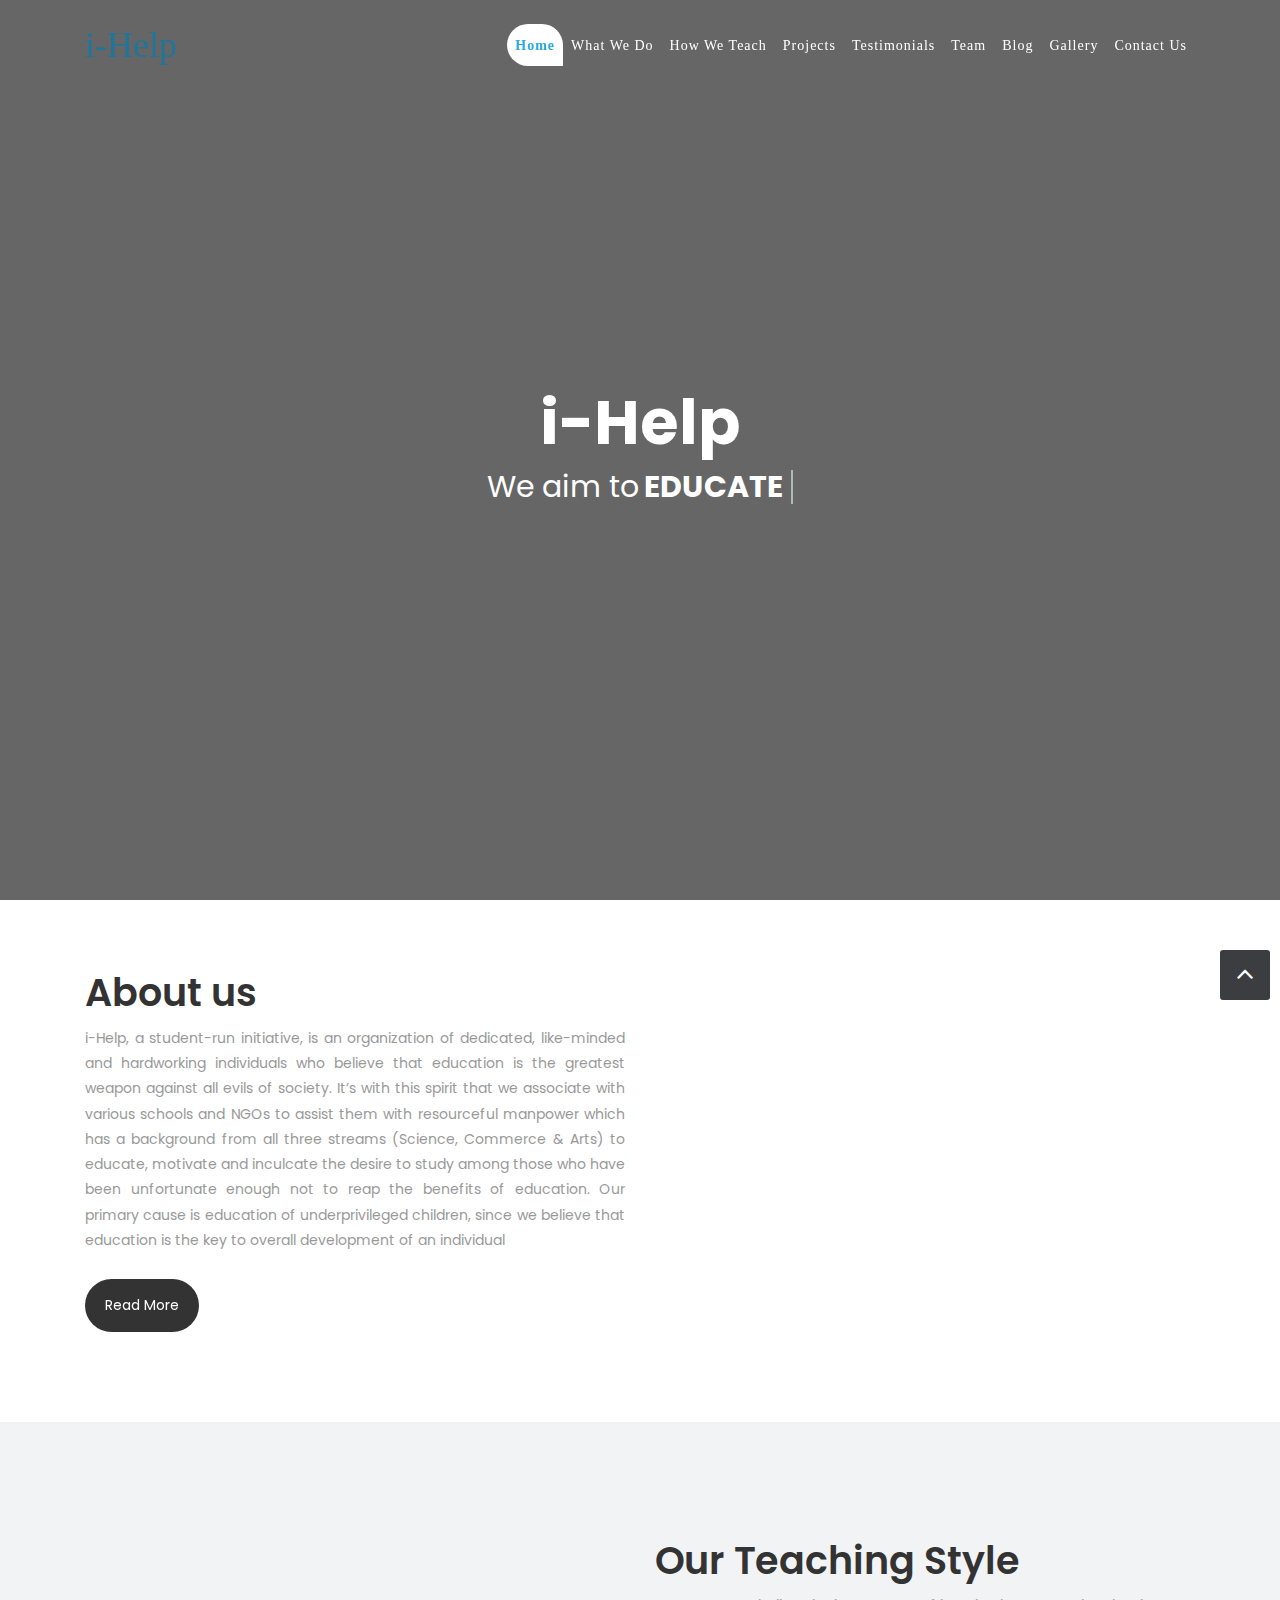
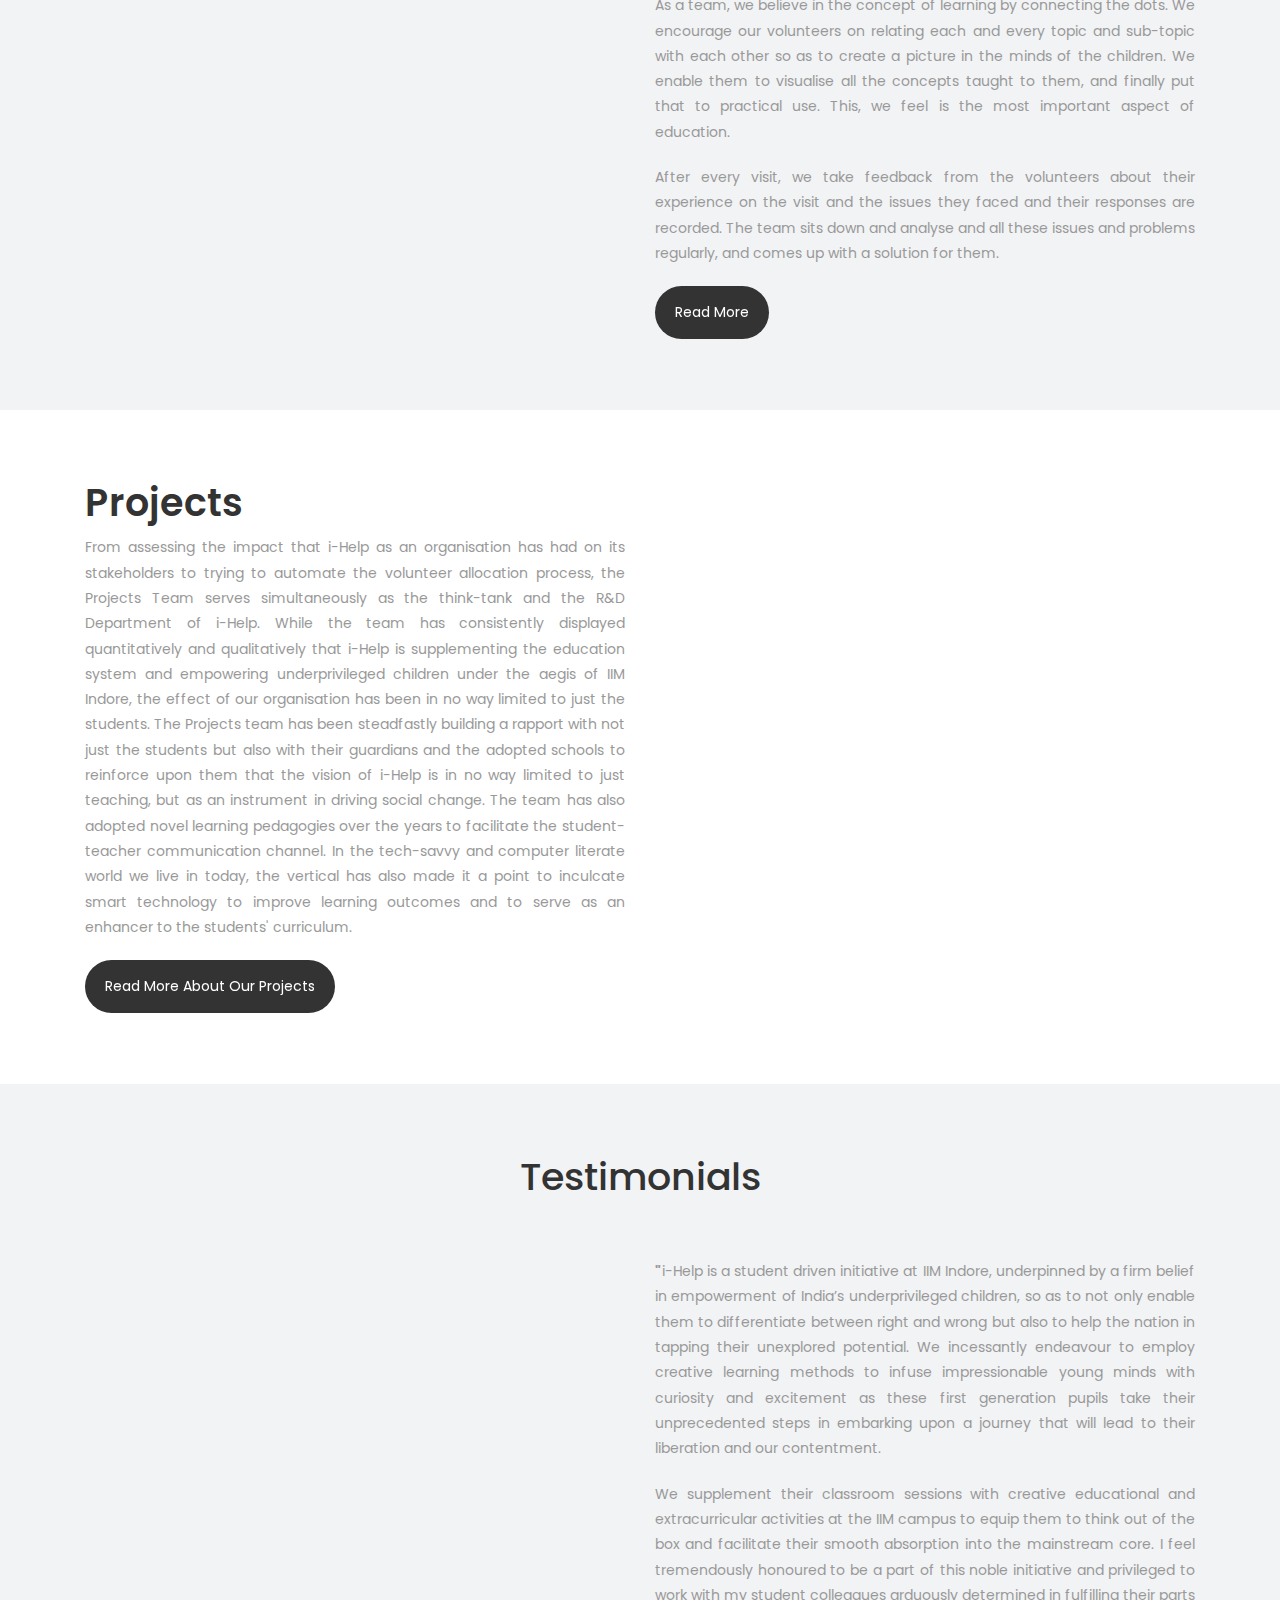
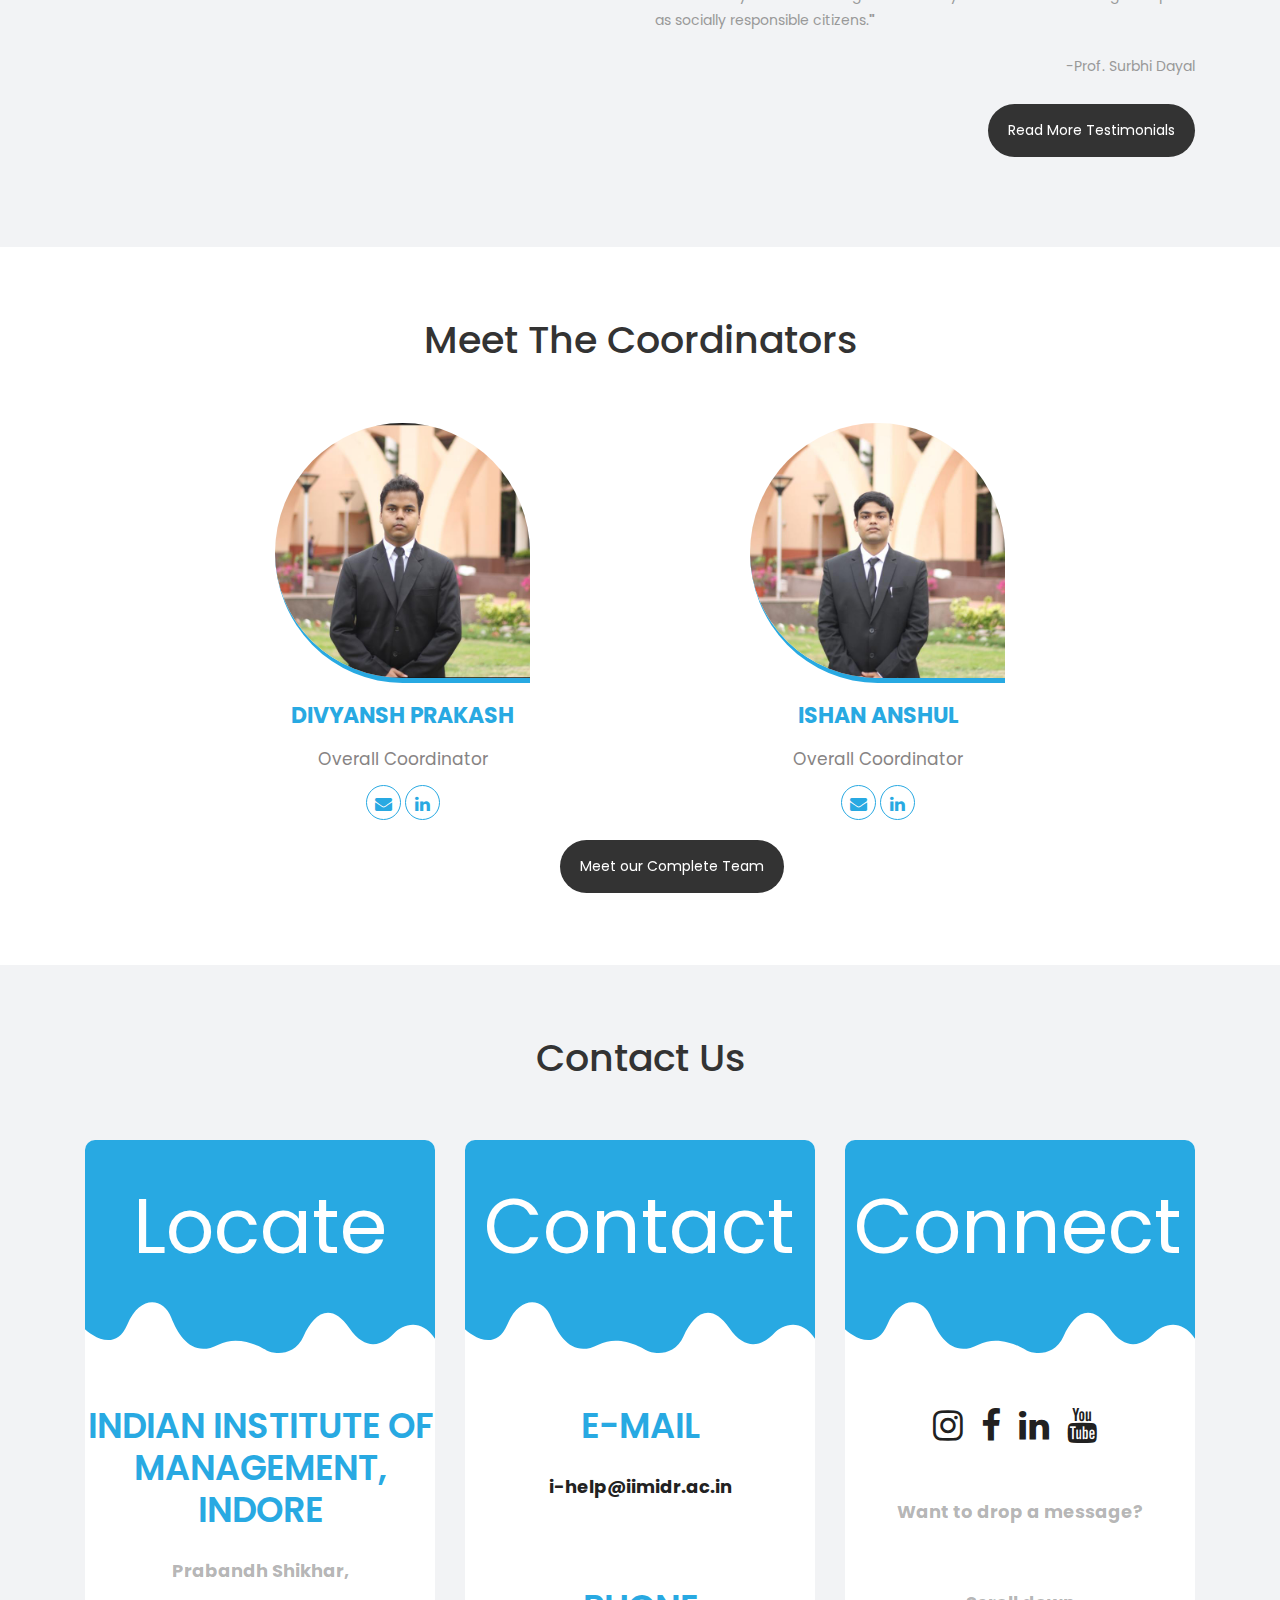
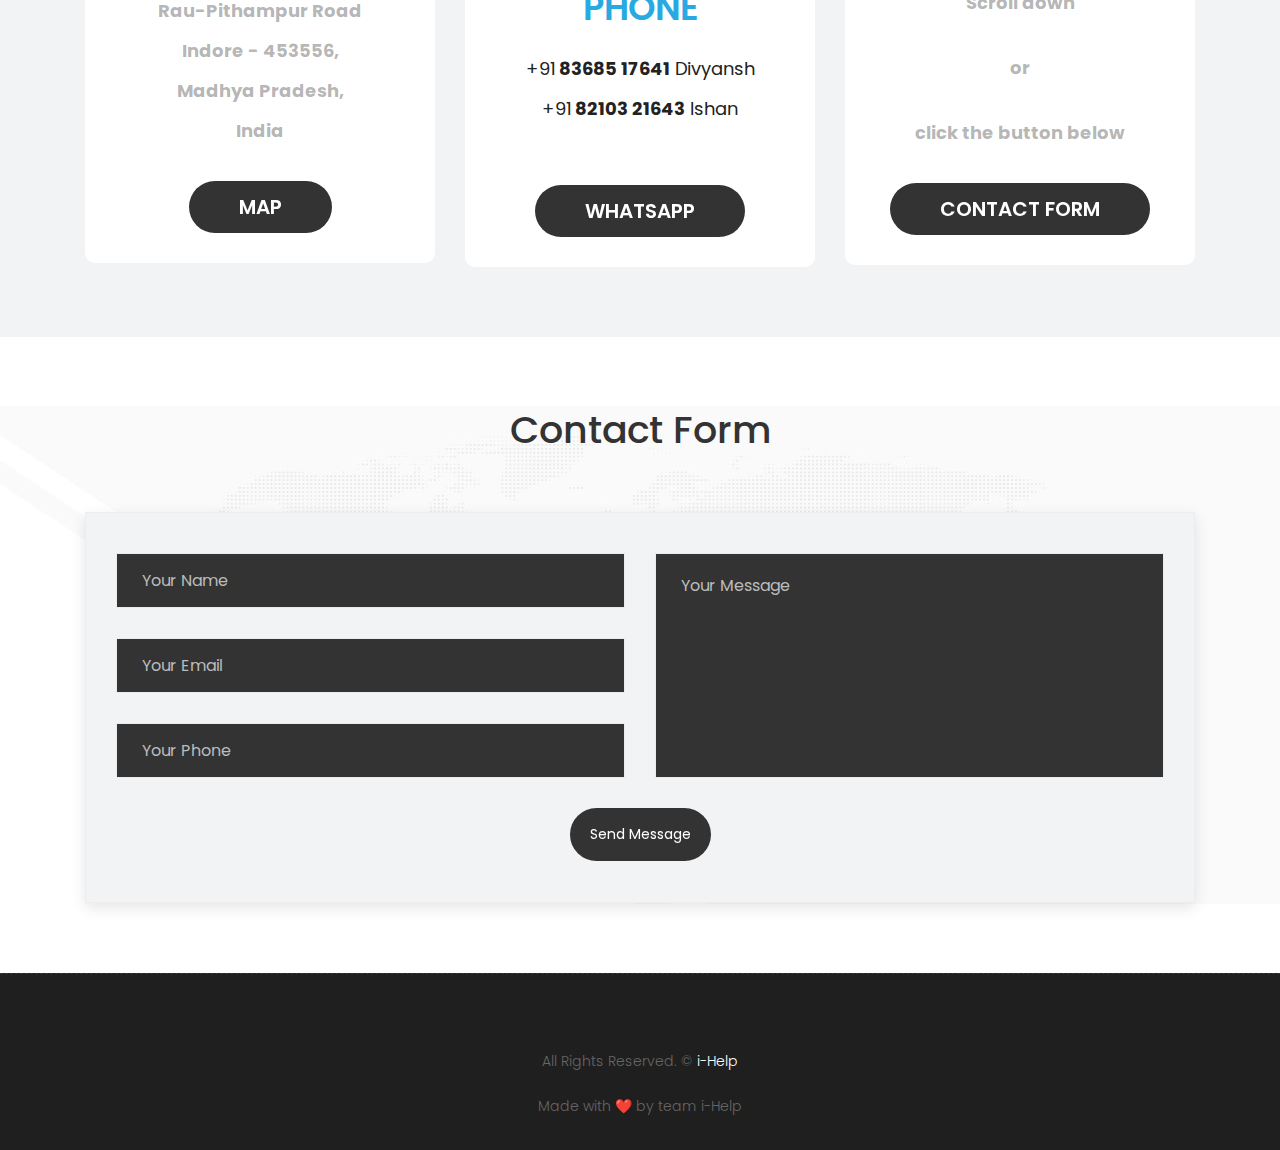
==== commit 78ac4444: "Update index.html" ====
--- a/index.html
+++ b/index.html
@@ -100,9 +100,6 @@
 					<b>Empower</b>
 					
 				</span>
-				<div class="btn-ber">
-					<a class="get_btn hvr-bounce-to-top" href="#navabout">Get started</a>
-				</div>
 			</h3>
 		</div>
 	</section>
@@ -426,4 +423,4 @@
     <script src="js/jquery.vide.js"></script>
 	
 </body>
-</html>+</html>
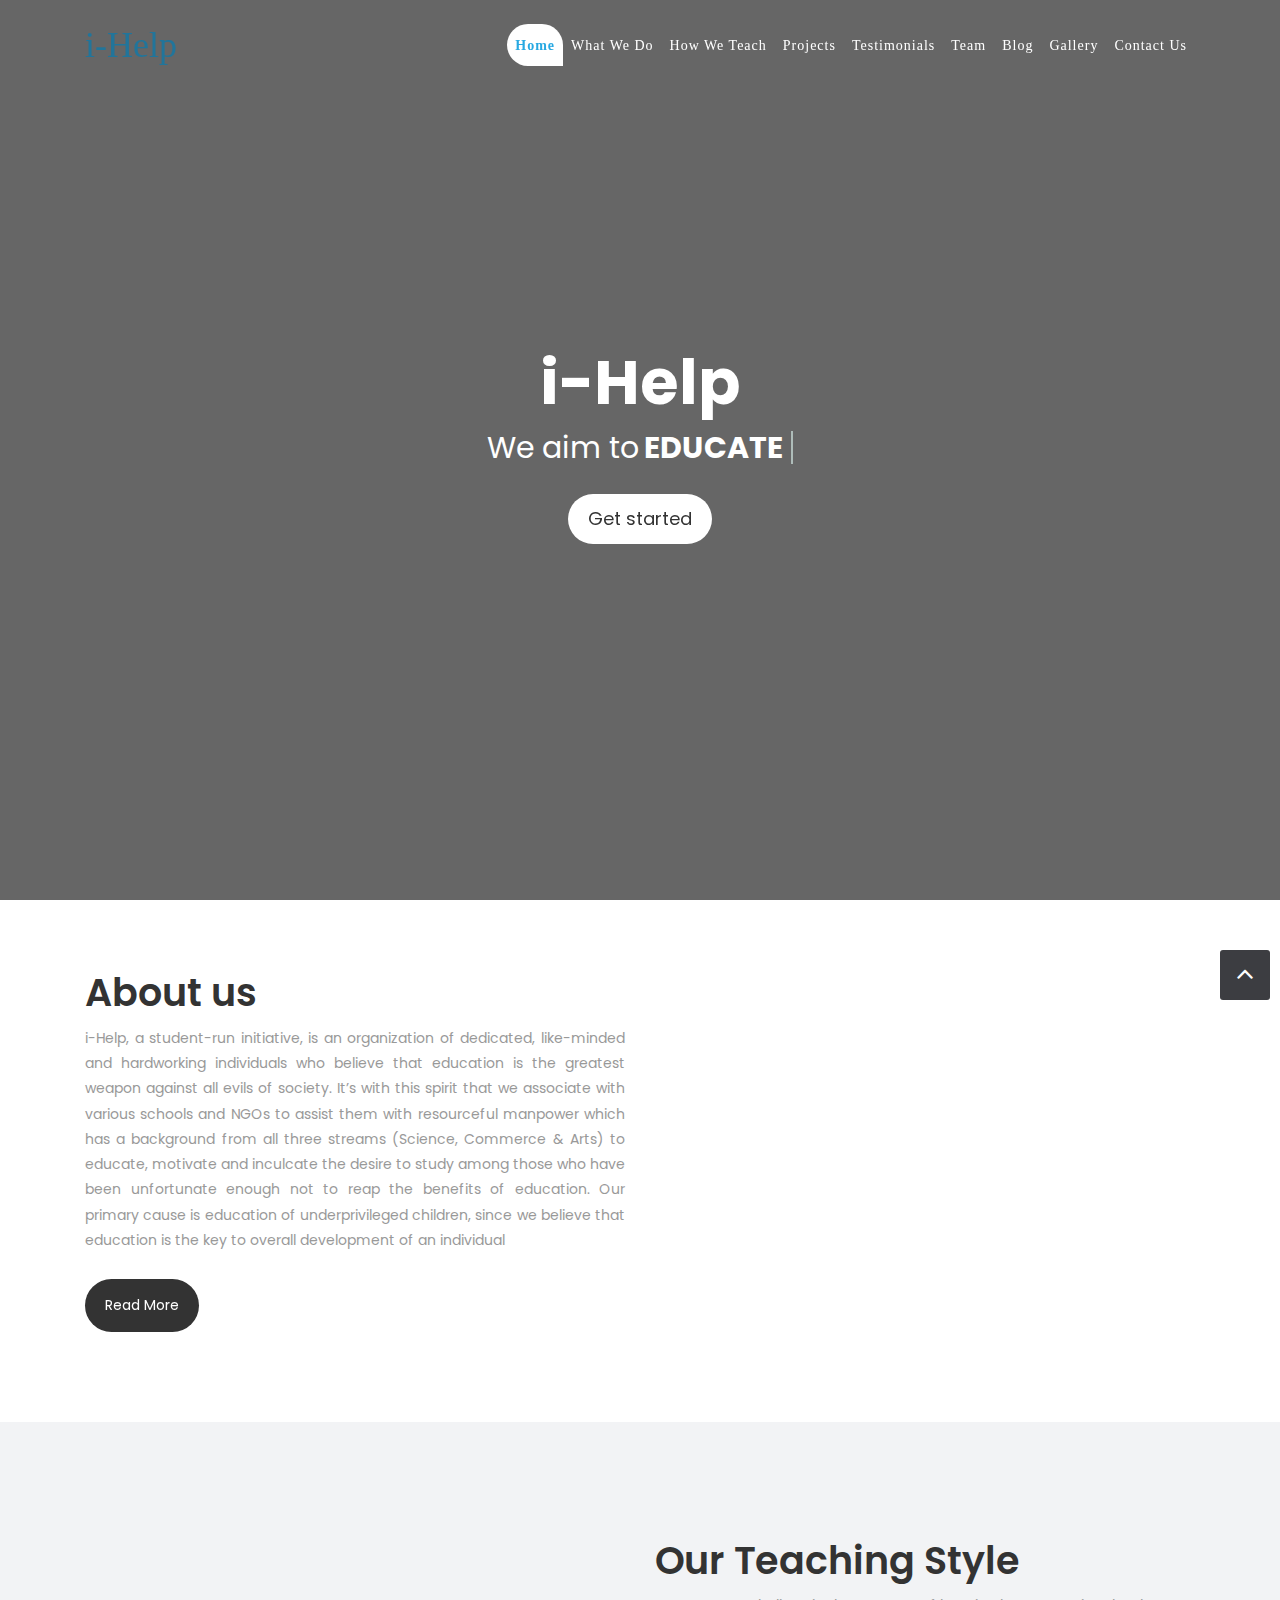
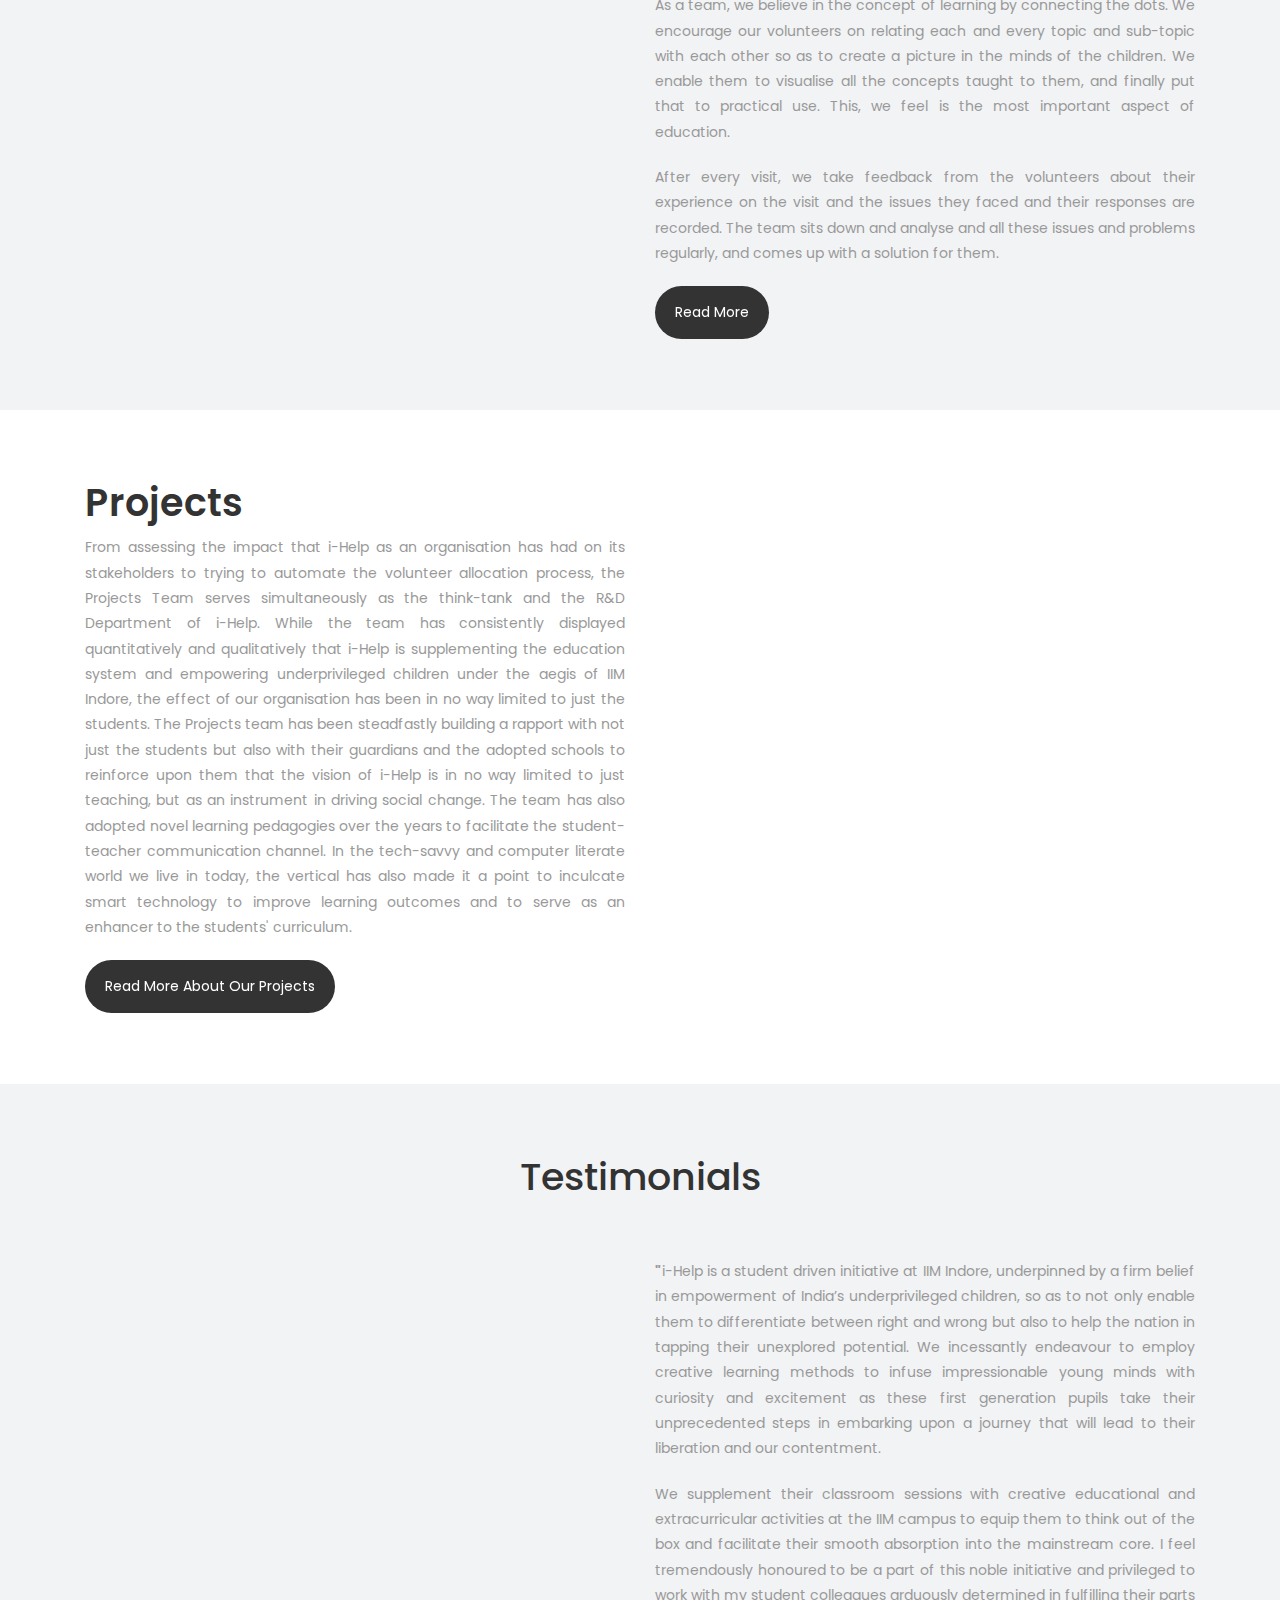
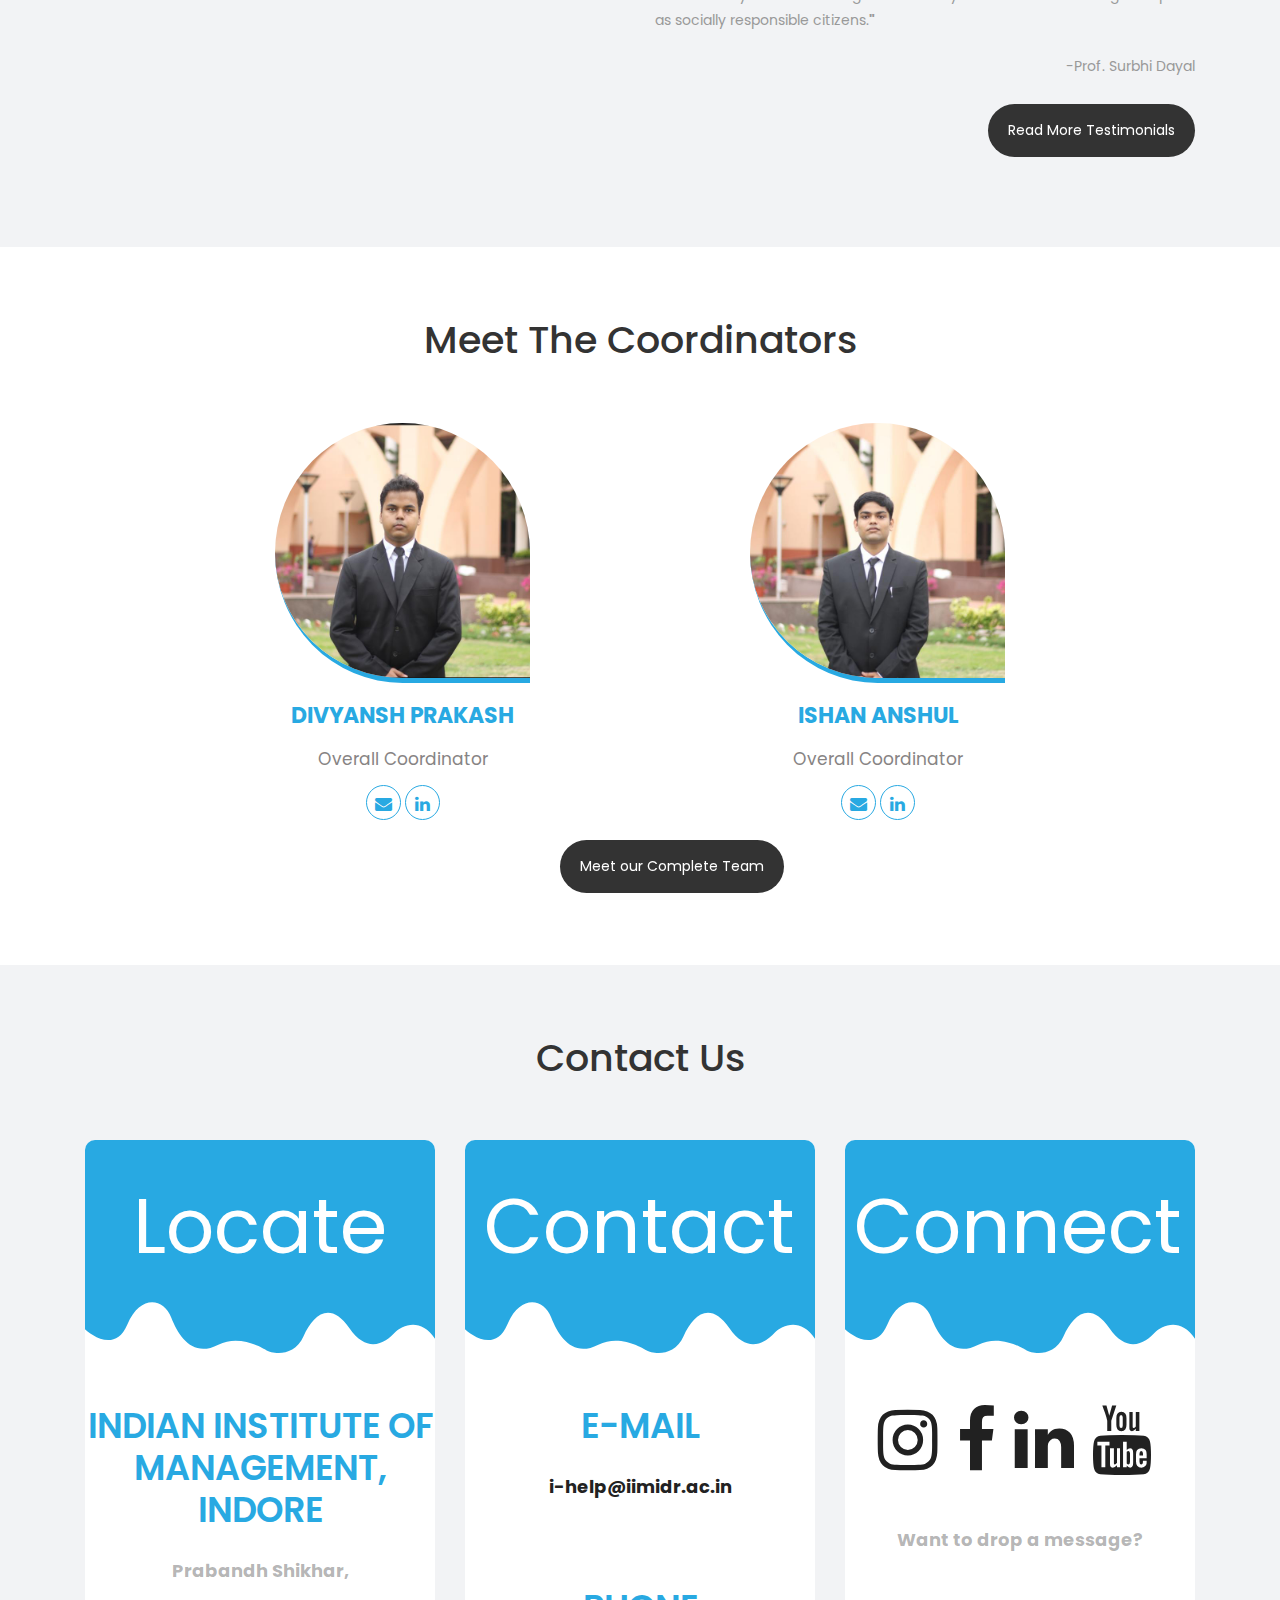
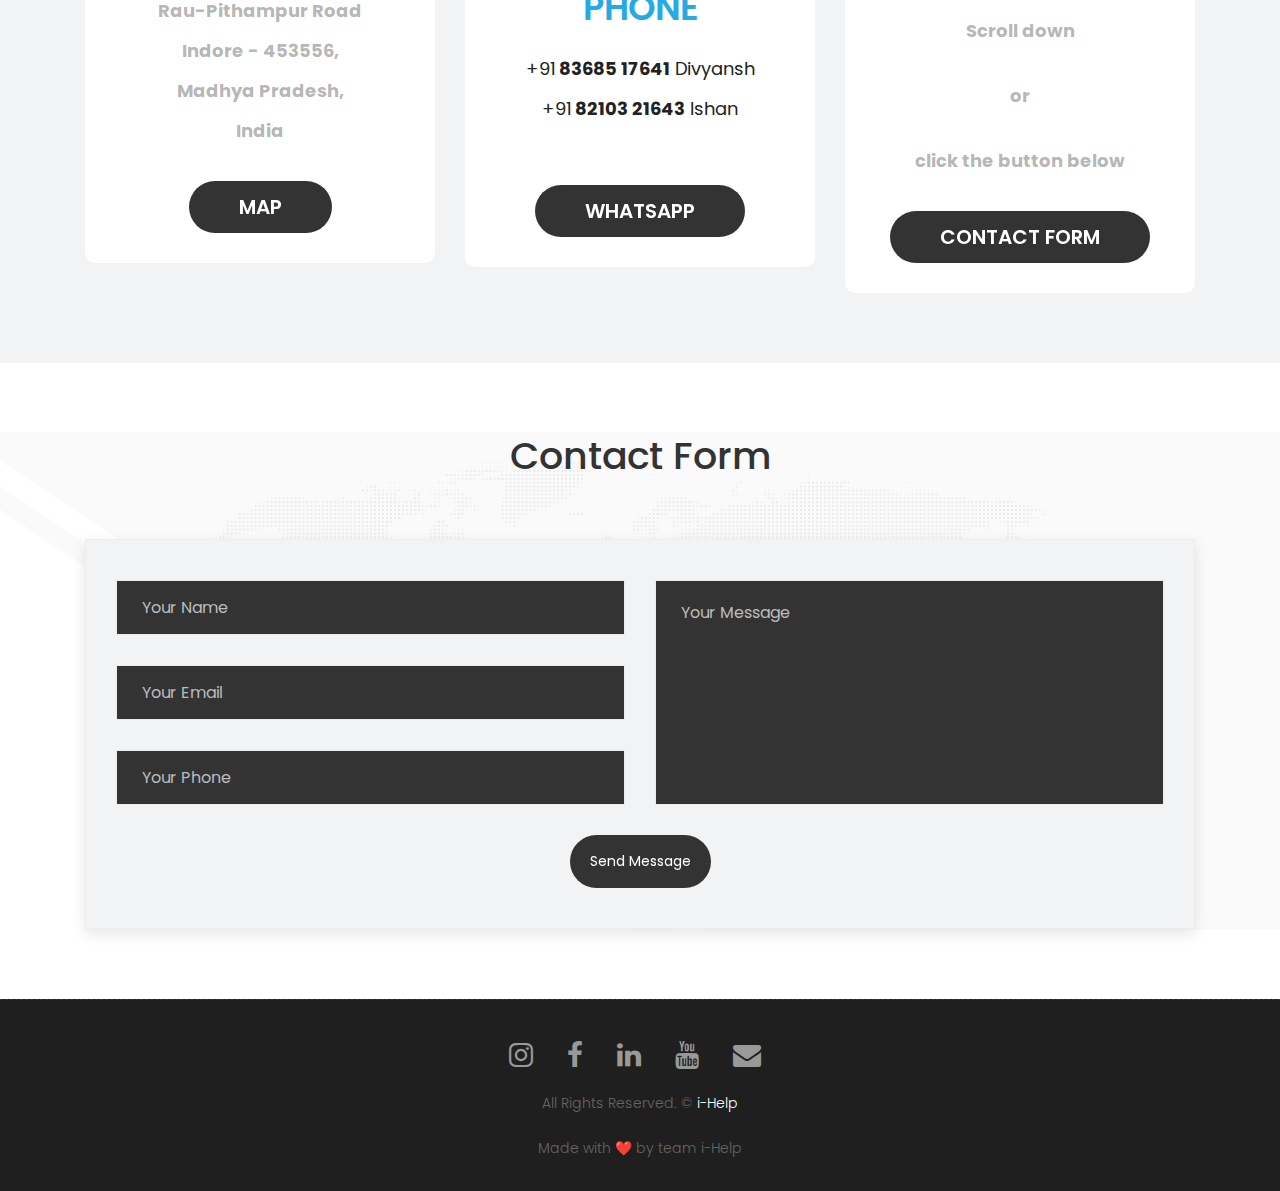
==== commit 73767c1d: "Add files via upload" ====
--- a/index.html
+++ b/index.html
@@ -48,7 +48,7 @@
     <nav class="navbar navbar-expand-lg navbar-dark fixed-top" id="mainNav" >
       <div class="container">
         <a class="navbar-brand js-scroll-trigger" href="#page-top" style="color:#21759b;font-size:36px">
-			<img class="img-fluid" src="images/logo.png" alt="" /><bold>i-Help</bold>
+			<bold>i-Help</bold>
 		</a>
         <button class="navbar-toggler navbar-toggler-right" type="button" data-toggle="collapse" data-target="#navbarResponsive" aria-controls="navbarResponsive" aria-expanded="false" aria-label="Toggle navigation">
           Menu
@@ -100,6 +100,9 @@
 					<b>Empower</b>
 					
 				</span>
+				<div class="btn-ber">
+					<a class="get_btn hvr-bounce-to-top" href="#navabout">Get started</a>
+				</div>
 			</h3>
 		</div>
 	</section>
@@ -326,10 +329,10 @@
                         </svg>
                         <div class="pricing-content">
                             <h3 class="title">
-								<a href="https://www.instagram.com/ihelpiimi/" target="_blank" class="fa fa-instagram" style="padding-right: 10px"></a>    
-								<a href="https://www.facebook.com/ihelpiimi/" target="_blank" class="fa fa-facebook" style="padding-right: 10px"></a>    
-								<a href="https://www.linkedin.com/company/ihelpiimi/" target="_blank" class="fa fa-linkedin" style="padding-right: 10px"></a>   
-								<a href="https://www.youtube.com/channel/UCNX4pamDUtgvHLvhsNBa6tA" target="_blank" class="fa fa-youtube" style="padding-right: 10px"></a>
+								<a href="https://www.instagram.com/ihelpiimi/" target="_blank" class="fa fa-instagram fa-2x" style="padding-right: 10px"></a>    
+								<a href="https://www.facebook.com/ihelpiimi/" target="_blank" class="fa fa-facebook fa-2x" style="padding-right: 10px"></a>    
+								<a href="https://www.linkedin.com/company/ihelpiimi/" target="_blank" class="fa fa-linkedin fa-2x" style="padding-right: 10px"></a>   
+								<a href="https://www.youtube.com/channel/UCNX4pamDUtgvHLvhsNBa6tA" target="_blank" class="fa fa-youtube fa-2x" style="padding-right: 10px"></a>
 							</h3>
                             <br>
 							<ul class="pricing-content">
@@ -397,10 +400,15 @@
     <div class="copyrights">
         <div class="container">
             <div class="footer-distributed">
-				<a href="#"><img src="images/logo.png" alt="" /></a>
                 <div class="footer-center">
-                    <p class="footer-company-name">All Rights Reserved. &copy; <a href="">i-Help</a> 
-					<br>Made with ❤️ by team i-Help
+					<p class="footer-links">
+                        <a href="https://www.instagram.com/ihelpiimi/" target="_blank" class="fa fa-instagram fa-2x" style="padding-right: 10px"></a>    
+						<a href="https://www.facebook.com/ihelpiimi/" target="_blank" class="fa fa-facebook fa-2x" style="padding-right: 10px"></a>    
+						<a href="https://www.linkedin.com/company/ihelpiimi/" target="_blank" class="fa fa-linkedin fa-2x" style="padding-right: 10px"></a>   
+						<a href="https://www.youtube.com/channel/UCNX4pamDUtgvHLvhsNBa6tA" target="_blank" class="fa fa-youtube fa-2x" style="padding-right: 10px"></a>
+						<a href="mailto:i-help@iimidr.ac.in" target="_blank" class="fa fa-envelope fa-2x" style="padding-right: 10px"></a>
+                    </p>
+                    <p class="footer-company-name">All Rights Reserved. &copy; <a href="#">i-Help</a><br> Made with ❤️ by team i-Help
                 </div>
             </div>
         </div><!-- end container -->
@@ -423,4 +431,4 @@
     <script src="js/jquery.vide.js"></script>
 	
 </body>
-</html>
+</html>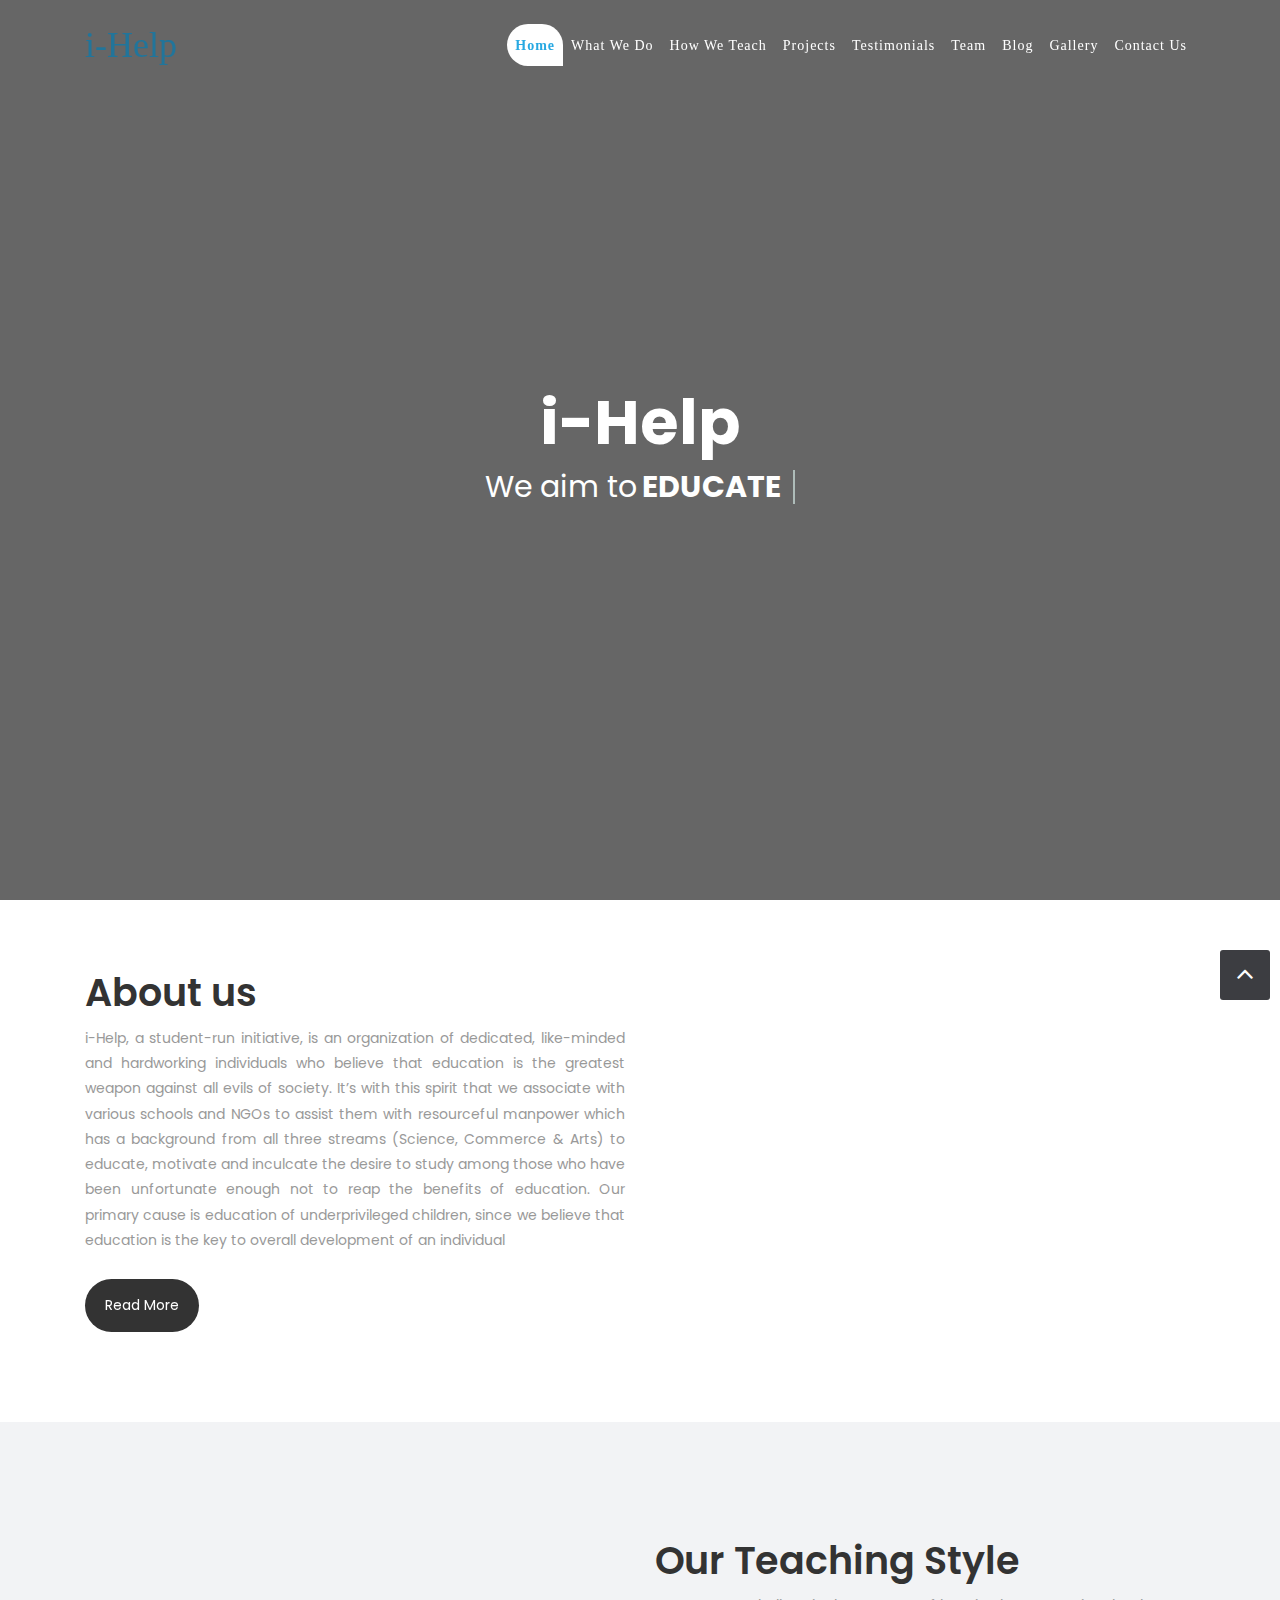
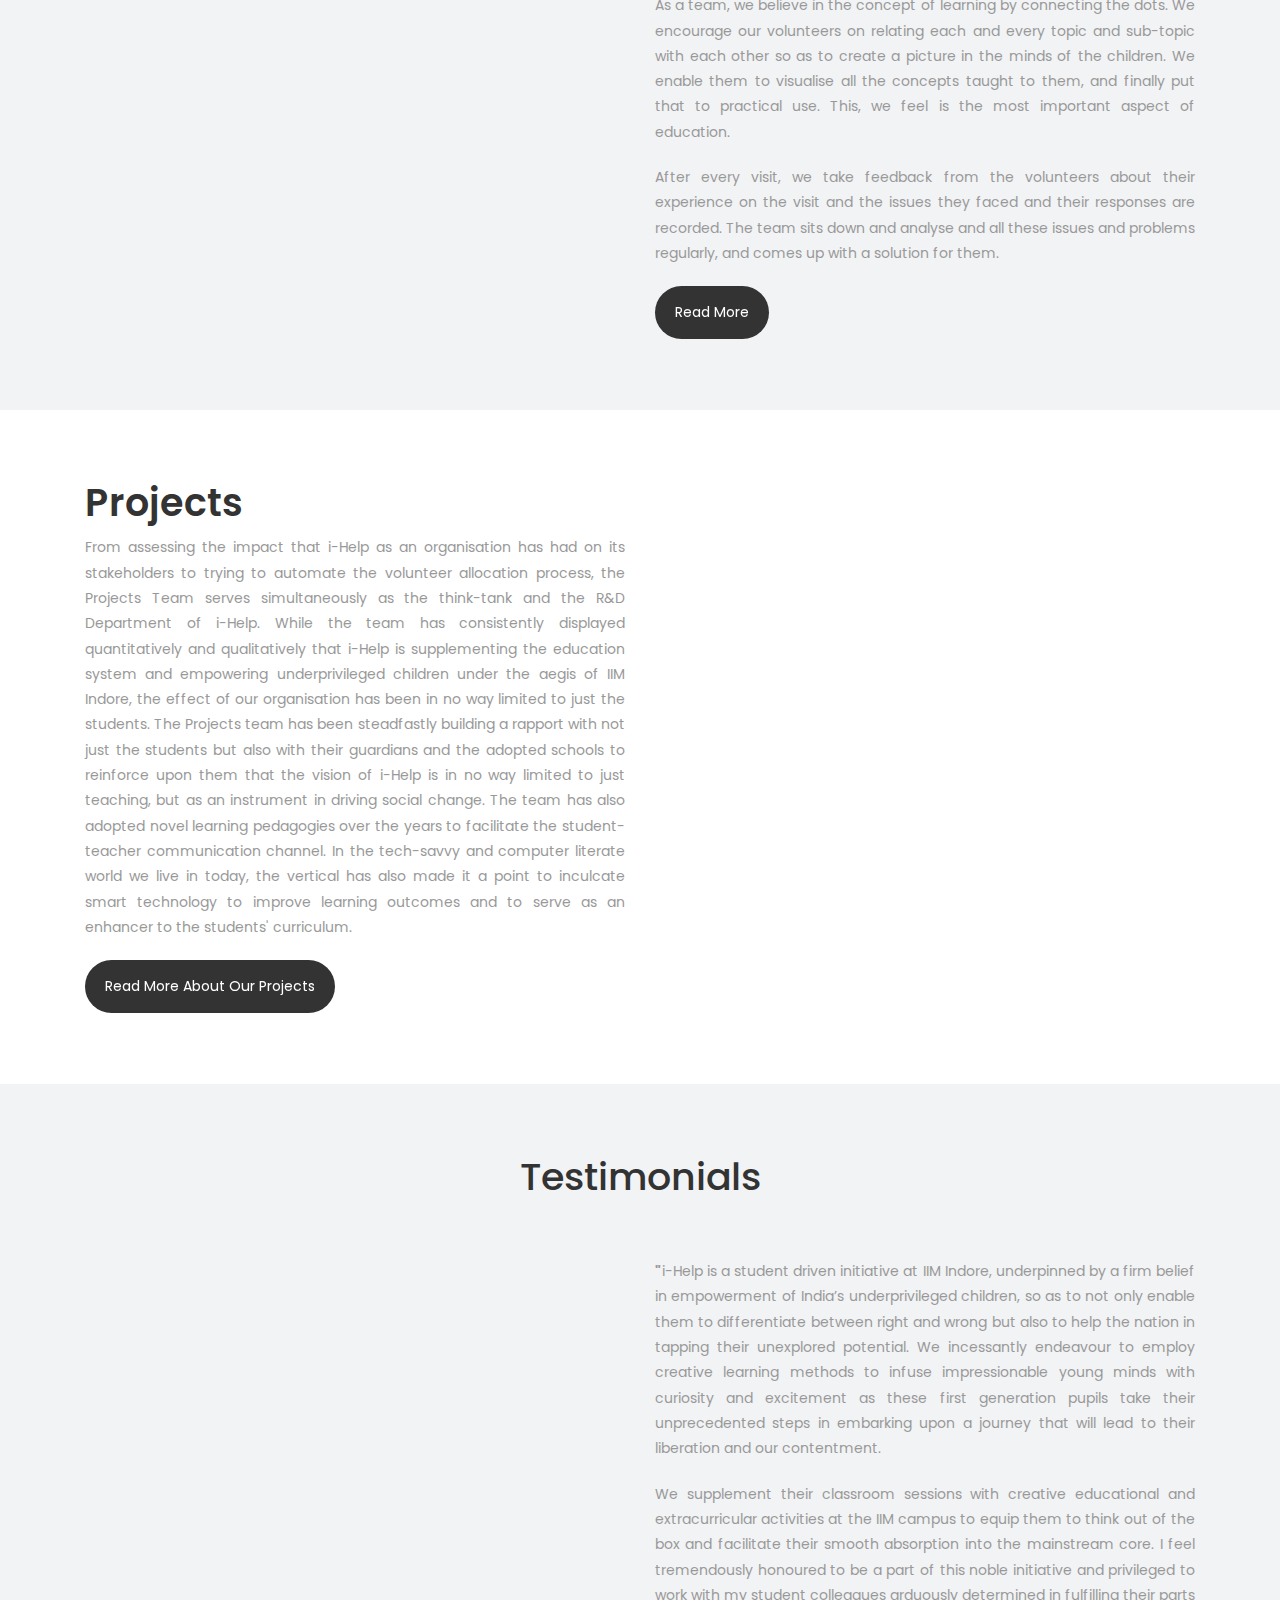
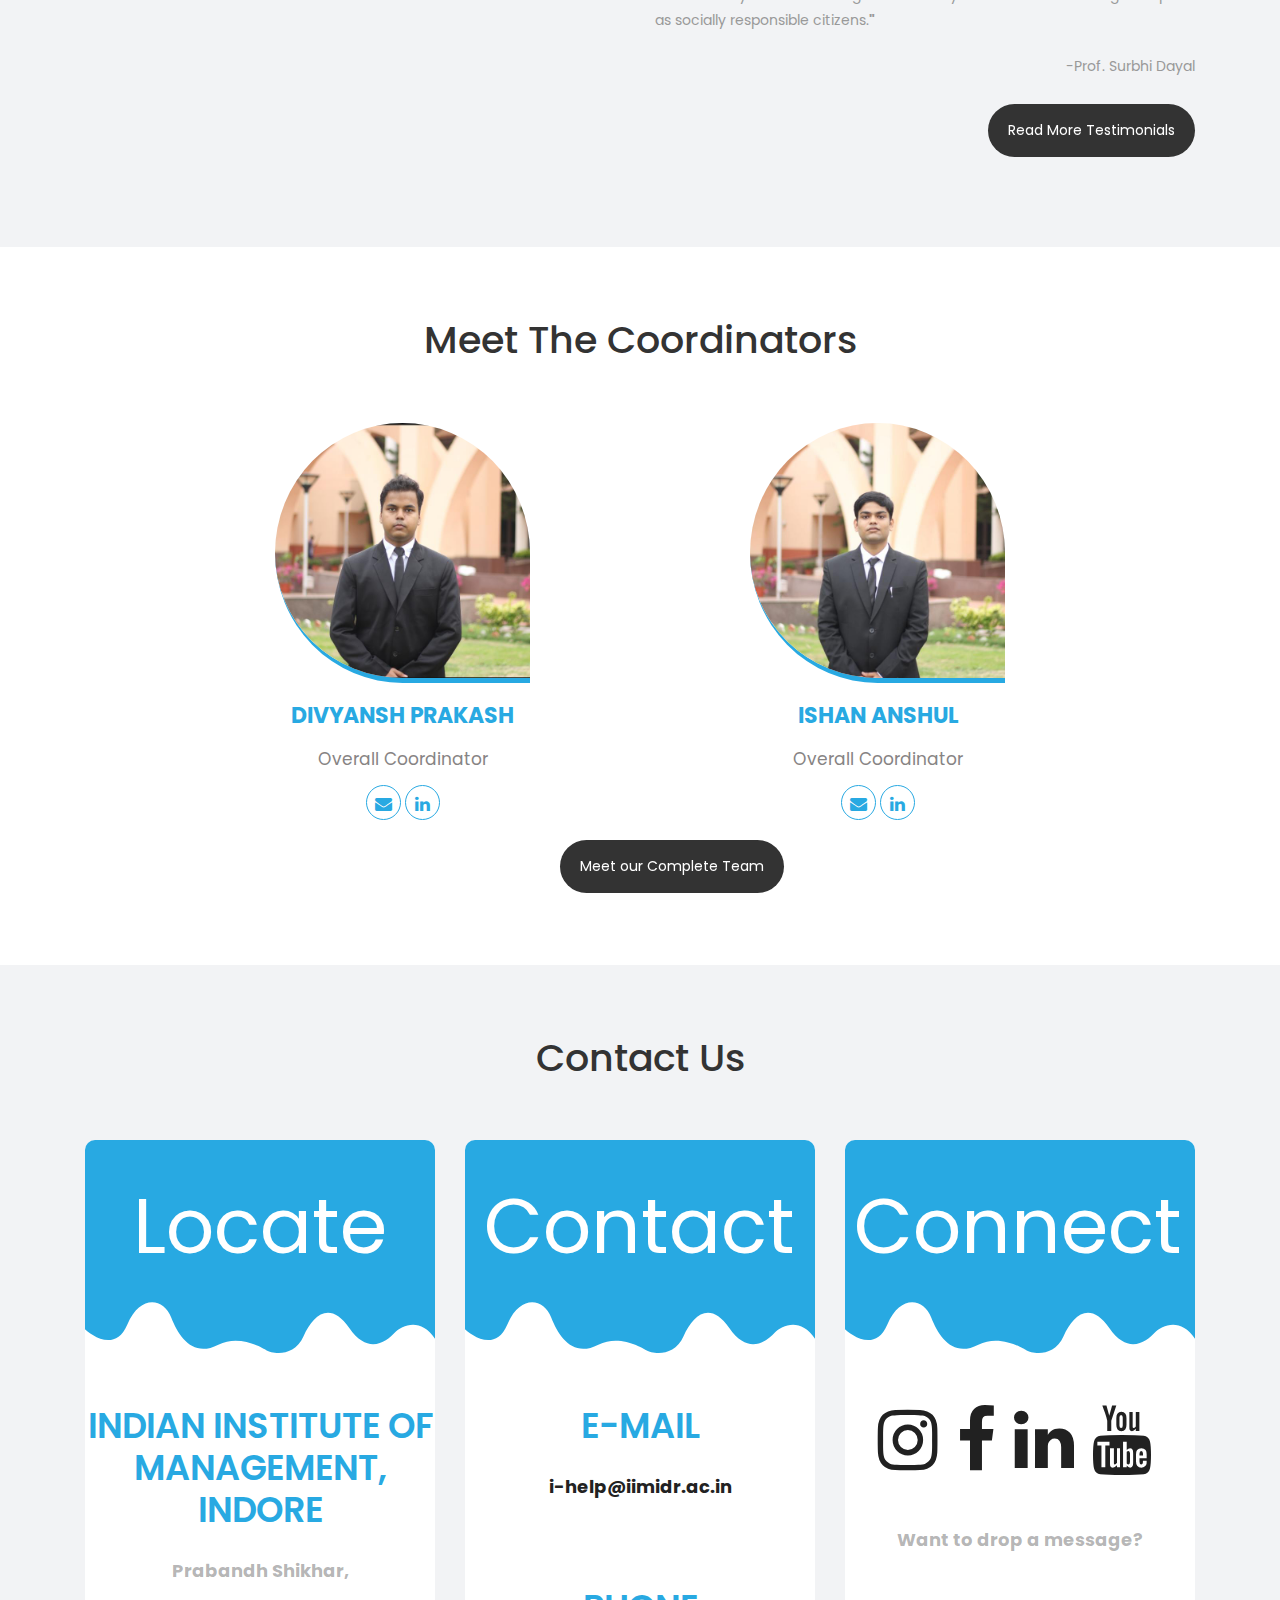
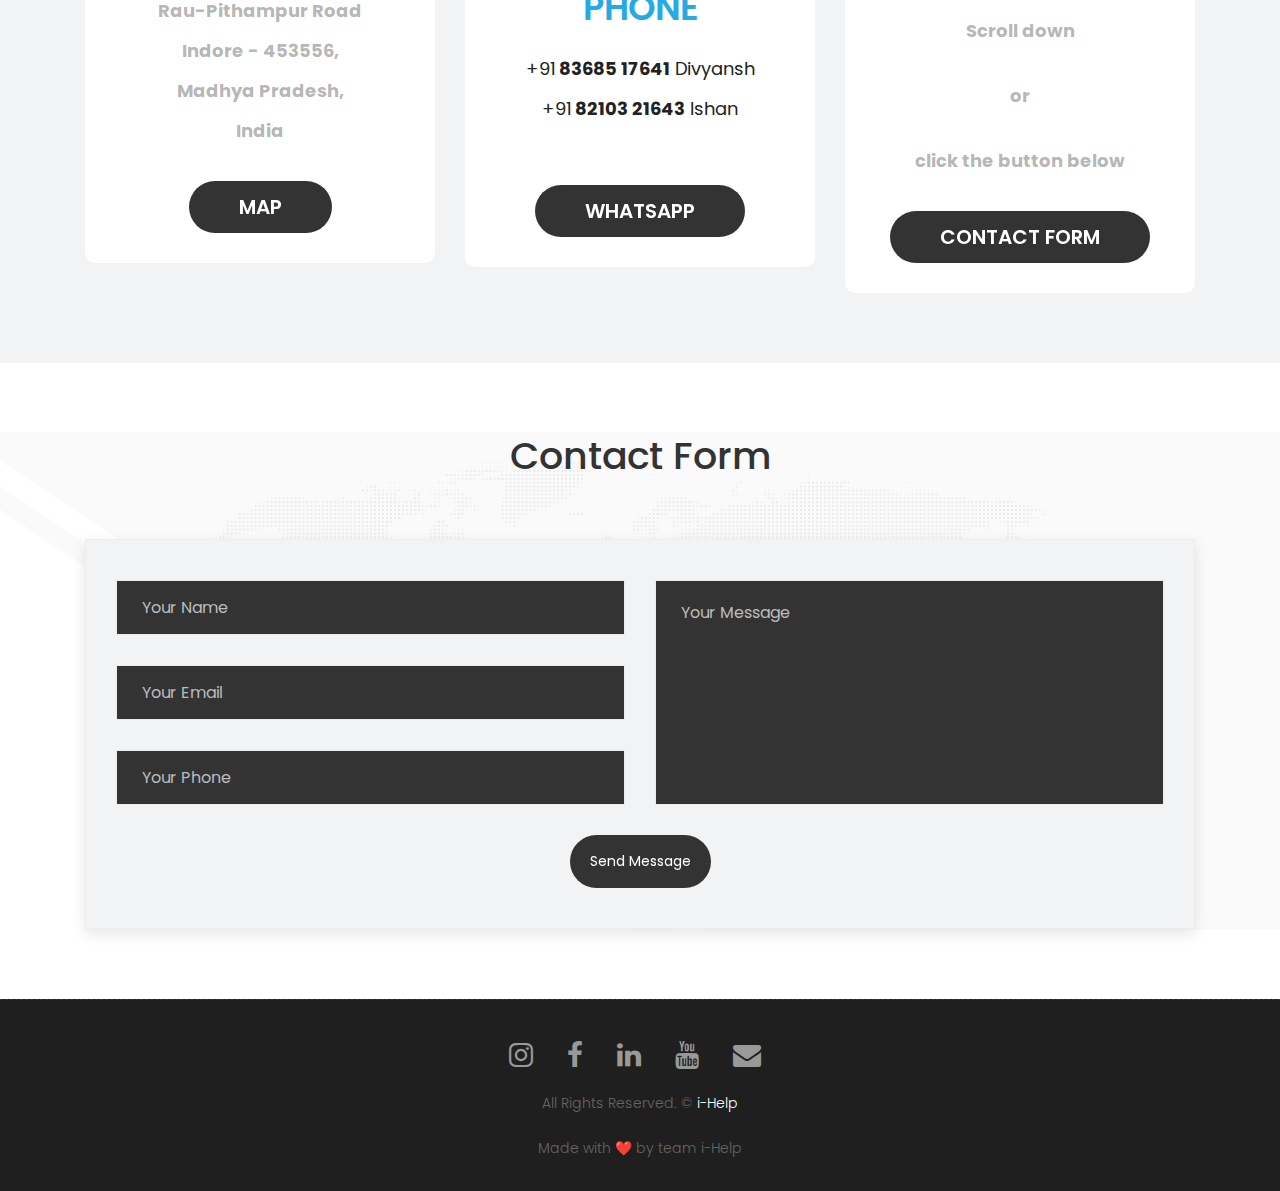
==== commit 42cc4700: "Add files via upload" ====
--- a/index.html
+++ b/index.html
@@ -100,9 +100,6 @@
 					<b>Empower</b>
 					
 				</span>
-				<div class="btn-ber">
-					<a class="get_btn hvr-bounce-to-top" href="#navabout">Get started</a>
-				</div>
 			</h3>
 		</div>
 	</section>
@@ -303,7 +300,7 @@
                         <div class="pricing-content">
                             <h3 class="title">E-mail</h3>
                             <ul class="pricing-content">
-                                <li><a href="i-help@iimidr.ac.in"><b>i-help@iimidr.ac.in</b></a></li>
+                                <li><a href="mailto:i-help@iimidr.ac.in"><b>i-help@iimidr.ac.in</b></a></li>
                             </ul>
 							<br><br>
 							<h3 class="title">Phone</h3>
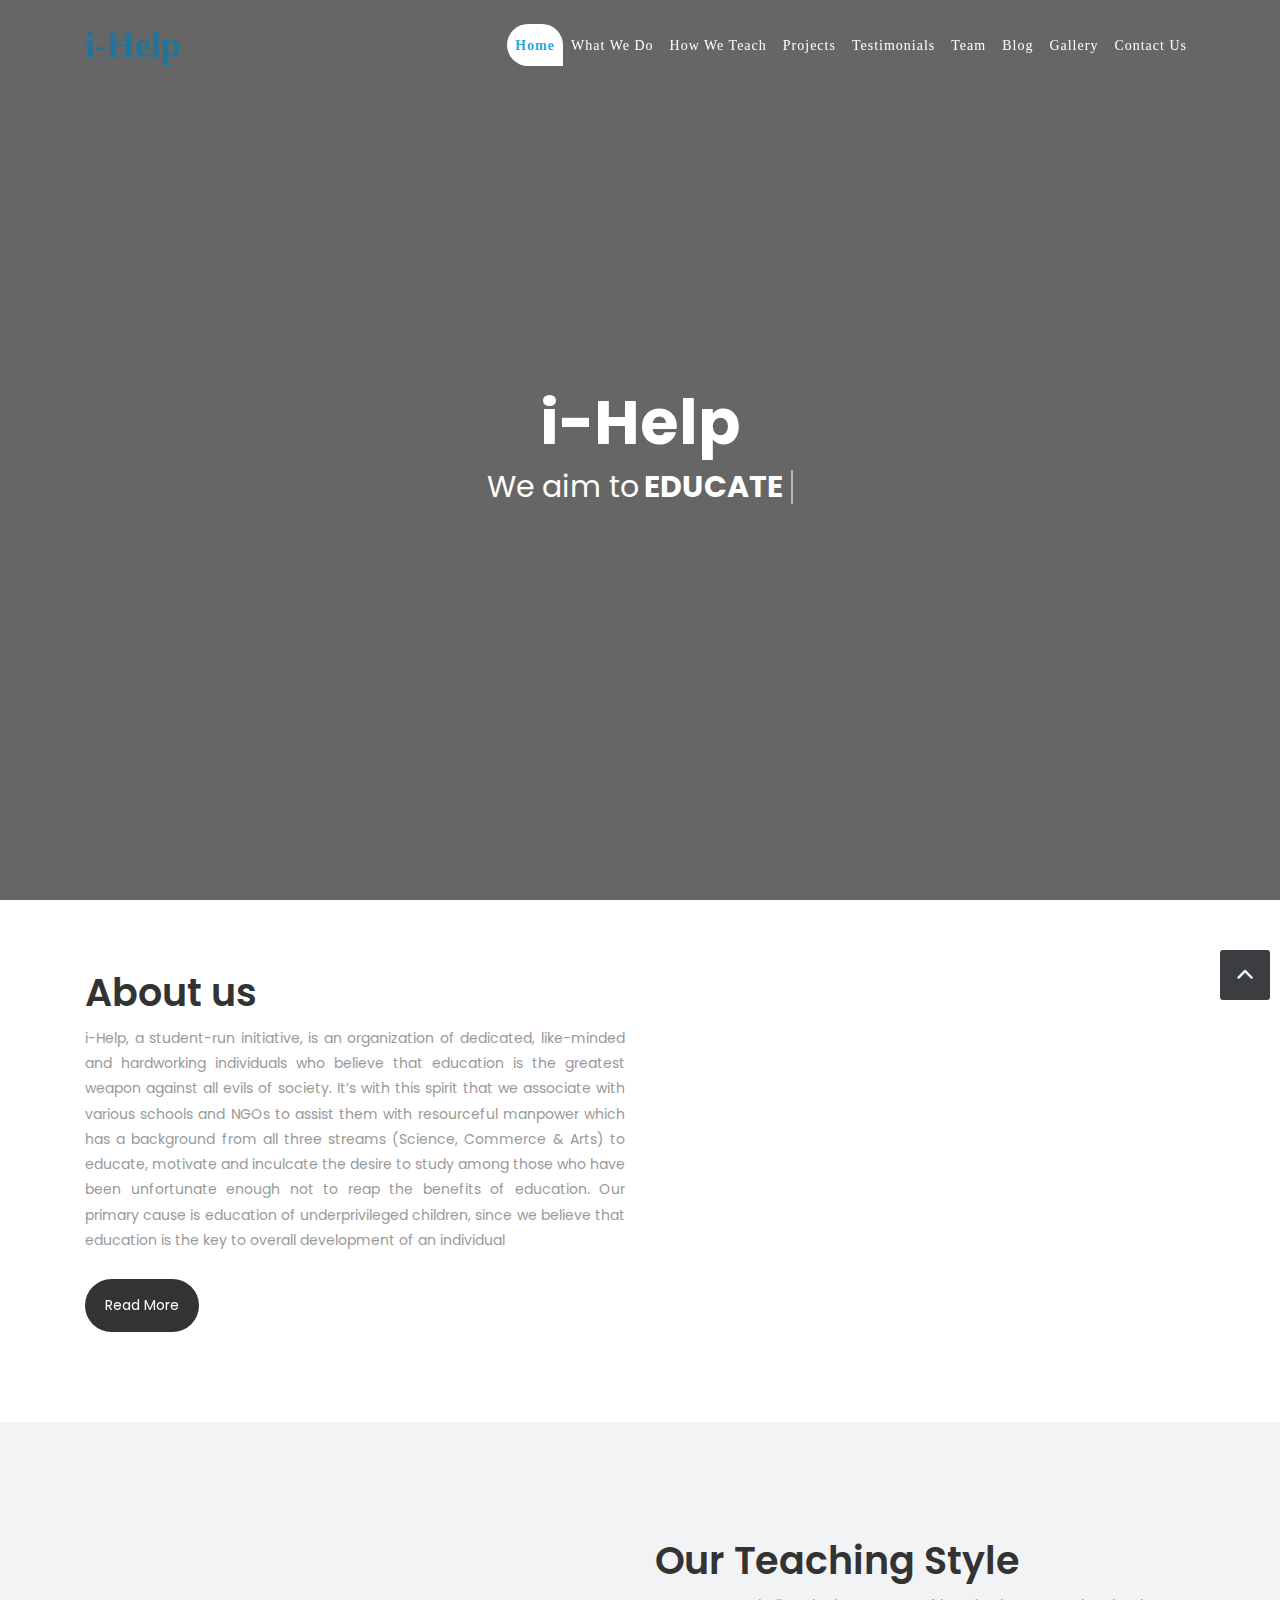
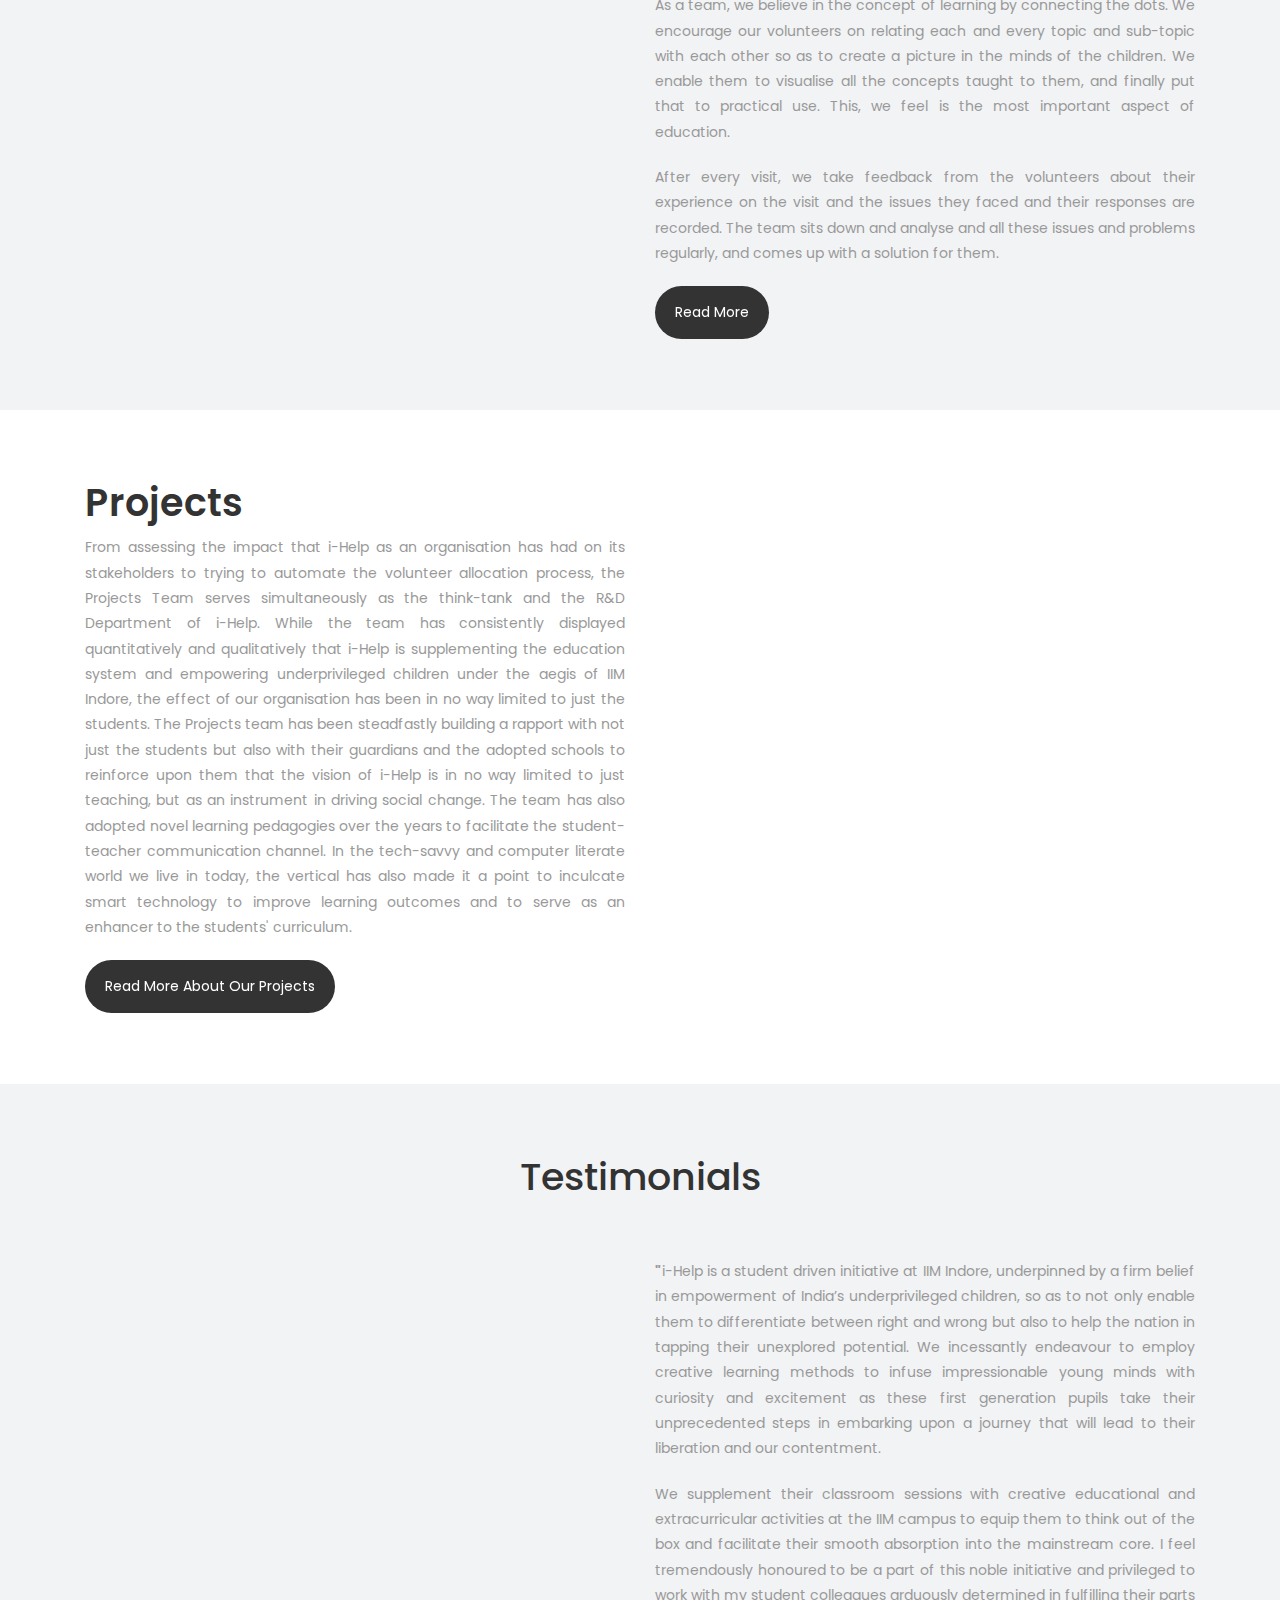
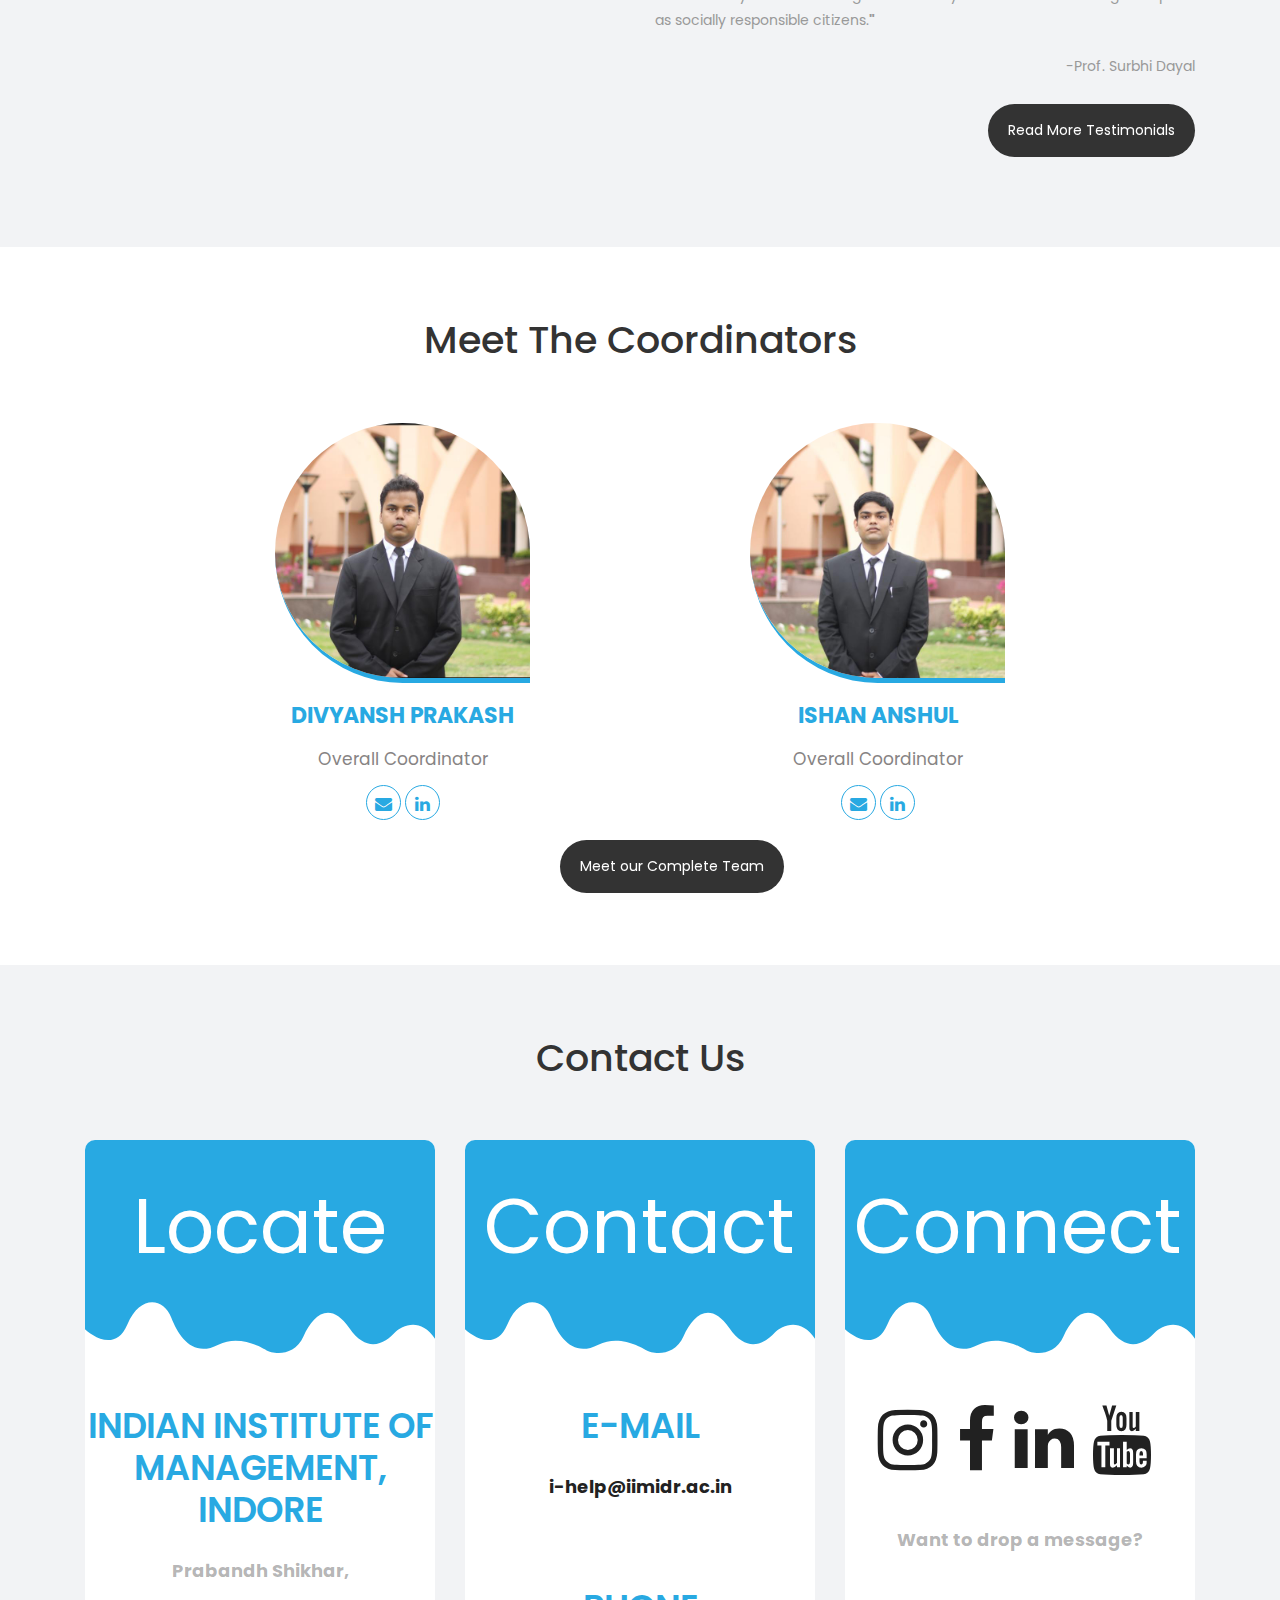
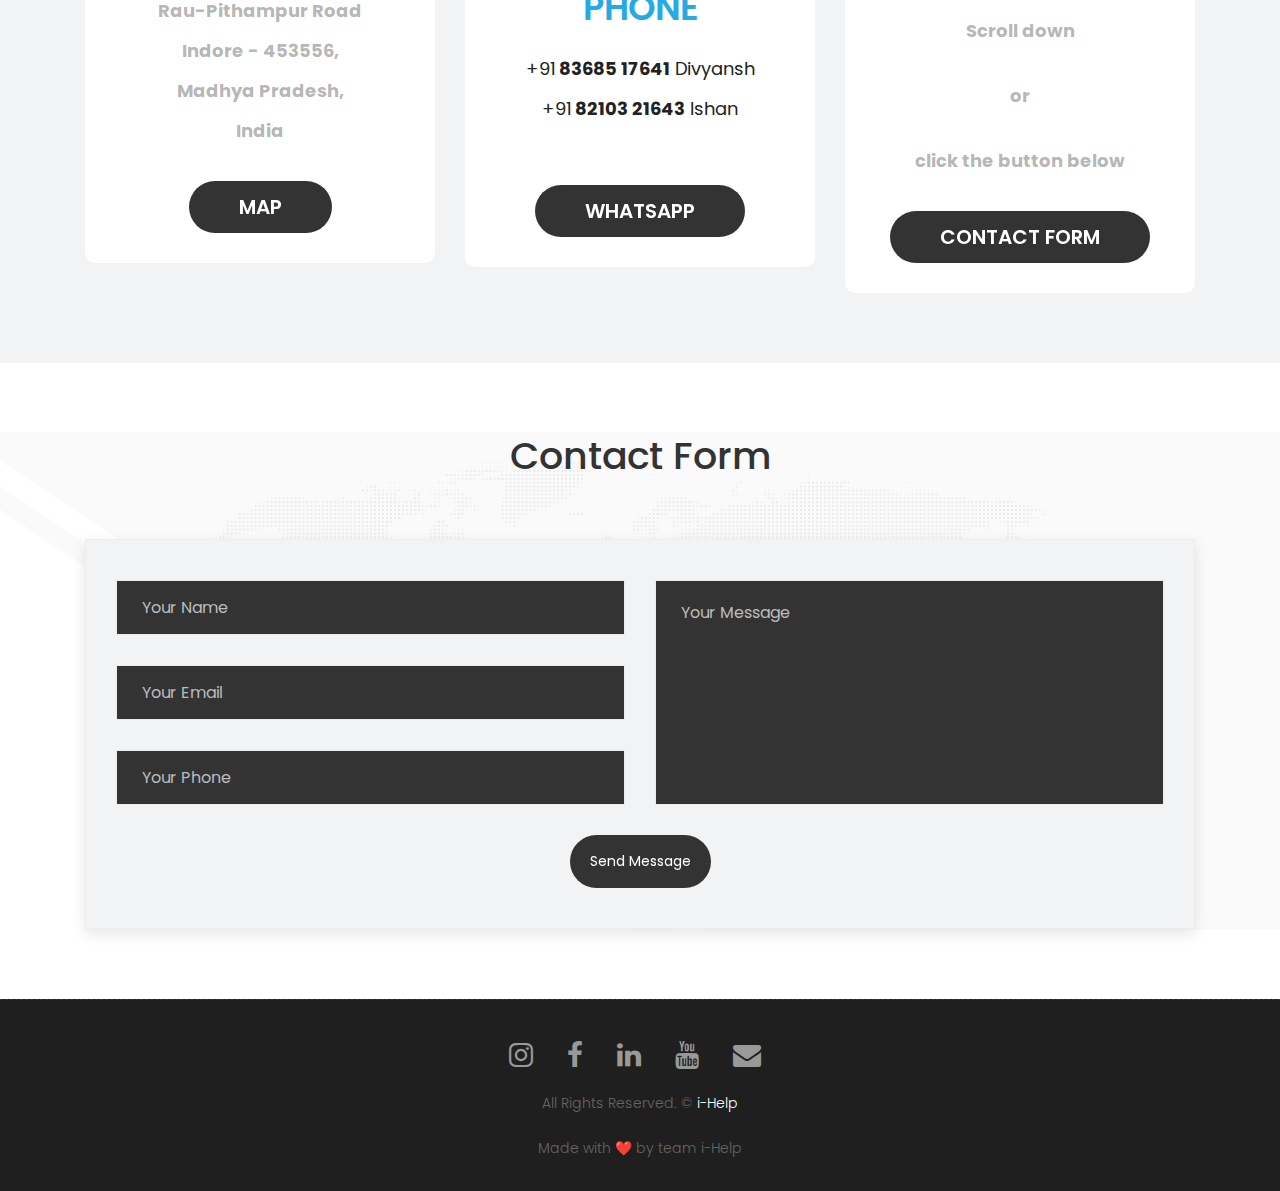
==== commit a9431227: "Add files via upload" ====
--- a/index.html
+++ b/index.html
@@ -10,9 +10,9 @@
  
      <!-- Site Metas -->
     <title>i-Help: Educate, Enable, Empower</title>  
-    <meta name="keywords" content="">
-    <meta name="description" content="">
-    <meta name="author" content="">
+    <meta name="keywords" content="educate, education, motivate, motivation, IIM, Indore, Indian Institute of Management, socially, conscious, contextually, relevant">
+    <meta name="description" content="We wish to educate, encourage, motivate, inspire & lead the underprivileged children of Madhya Pradesh to pursue higher education which will stabilise their economic well-being to a large extent">
+    <meta name="author" content="i-Help">
 
     <!-- Site Icons -->
     <link rel="shortcut icon" href="images/favicon.ico" type="image/x-icon" />
@@ -48,11 +48,11 @@
     <nav class="navbar navbar-expand-lg navbar-dark fixed-top" id="mainNav" >
       <div class="container">
         <a class="navbar-brand js-scroll-trigger" href="#page-top" style="color:#21759b;font-size:36px">
-			<bold>i-Help</bold>
+			<b>i-Help</b>
 		</a>
         <button class="navbar-toggler navbar-toggler-right" type="button" data-toggle="collapse" data-target="#navbarResponsive" aria-controls="navbarResponsive" aria-expanded="false" aria-label="Toggle navigation">
-          Menu
-          <i class="fa fa-bars"></i>
+          
+          <i class="fa fa-bars fa-2x"></i>
         </button>
         <div class="collapse navbar-collapse" id="navbarResponsive">
           <ul class="navbar-nav text-uppercase ml-auto " >
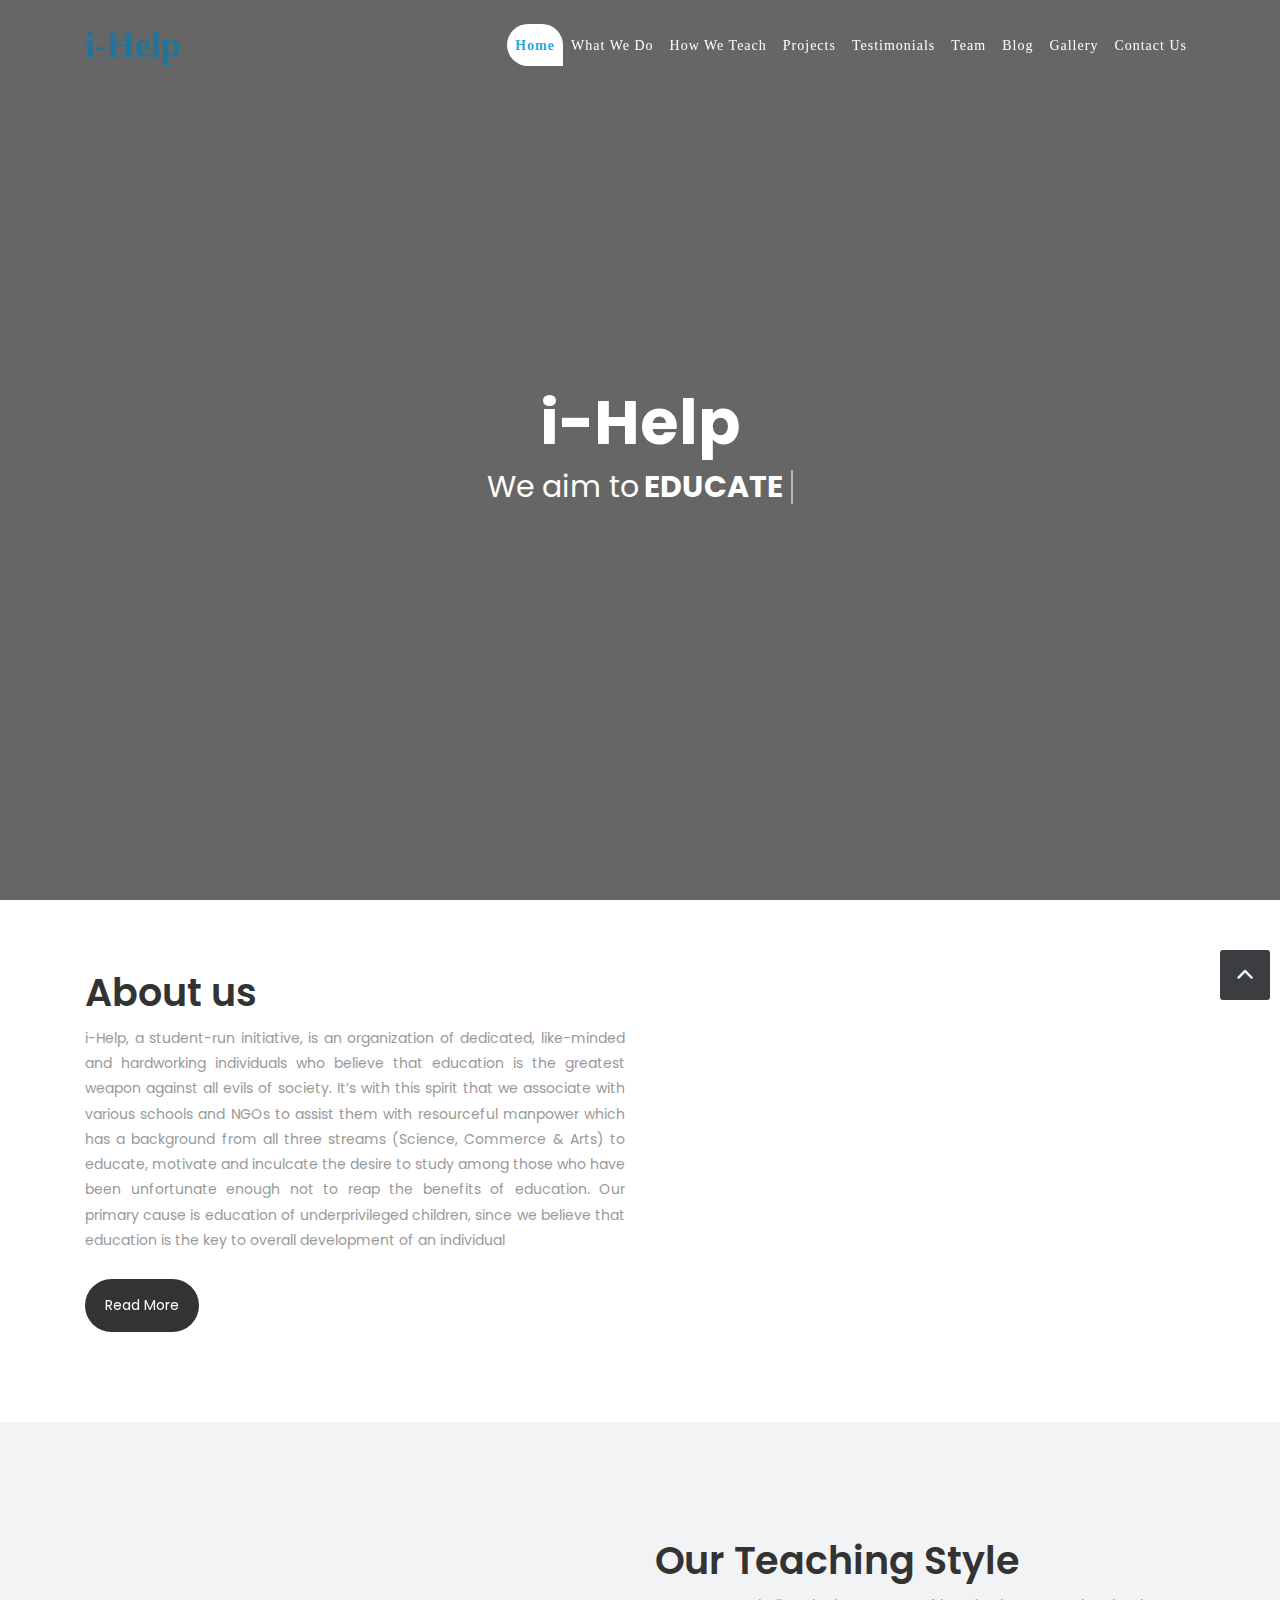
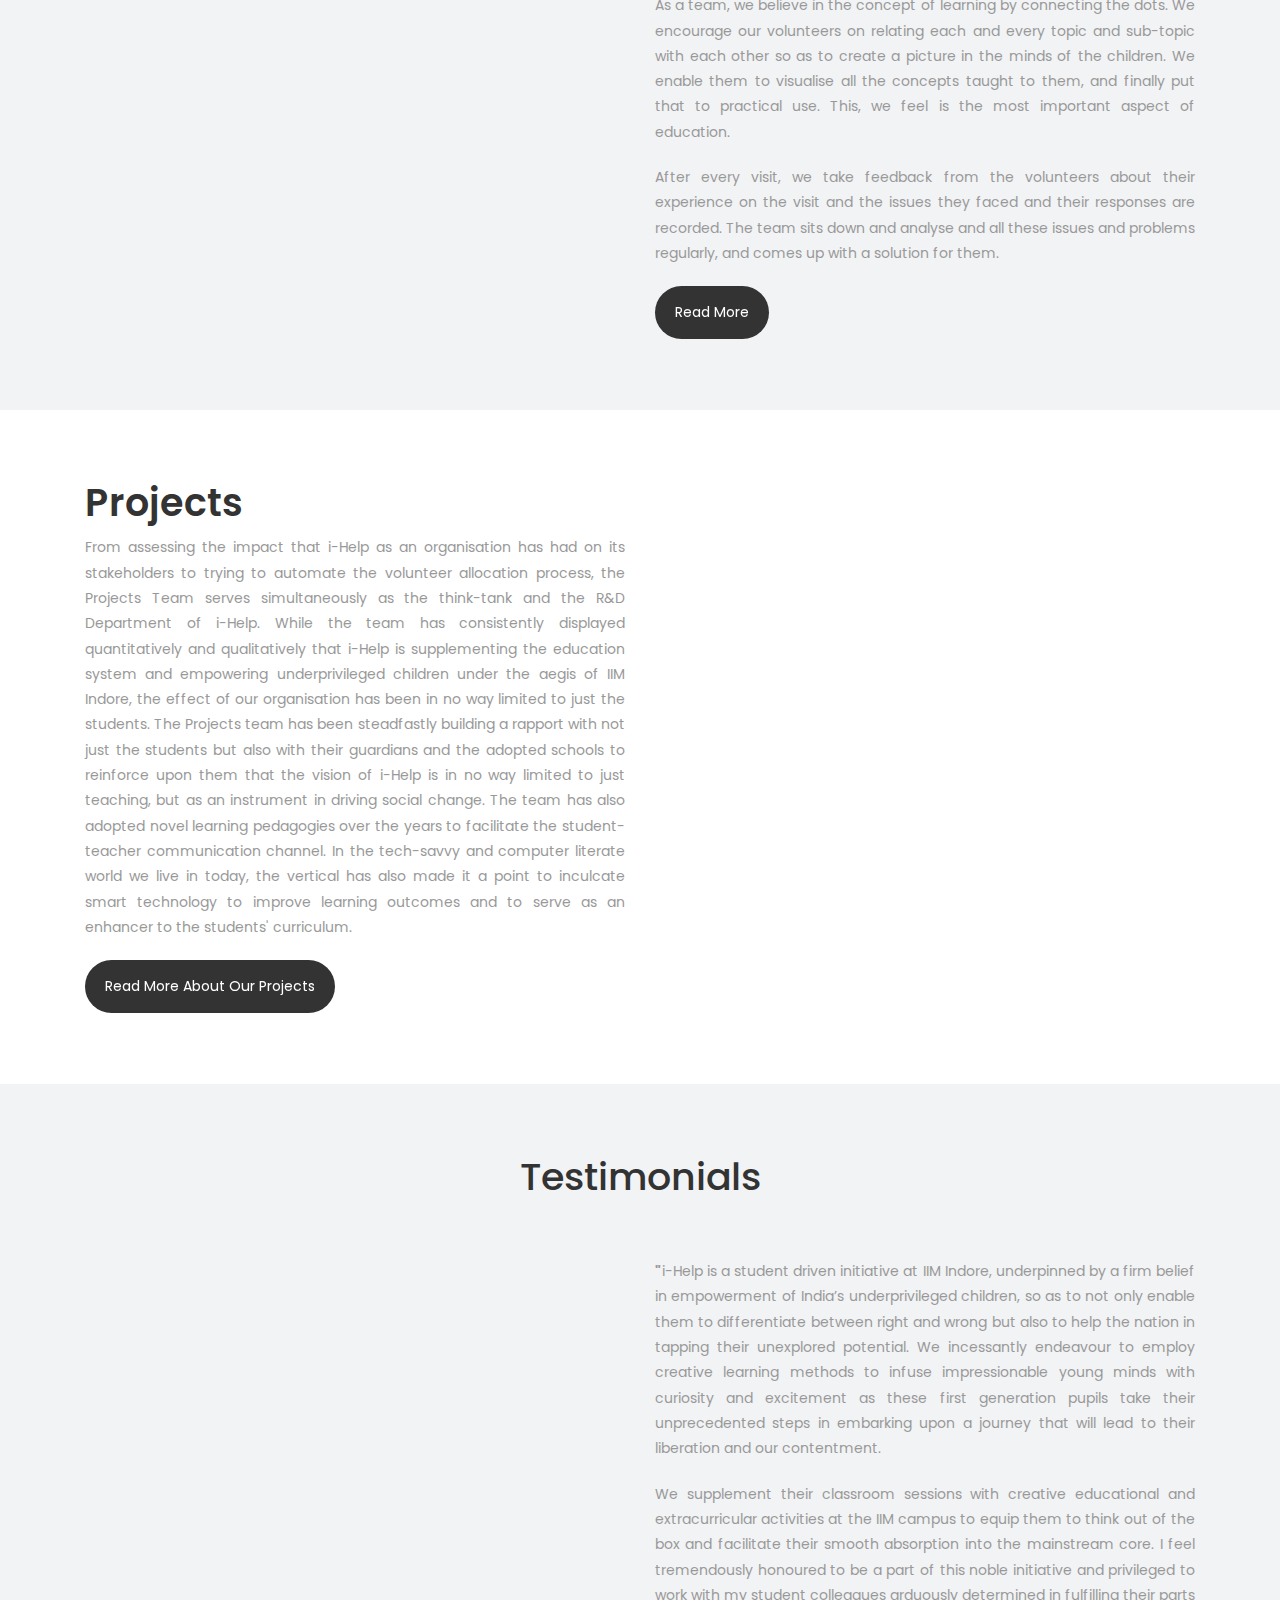
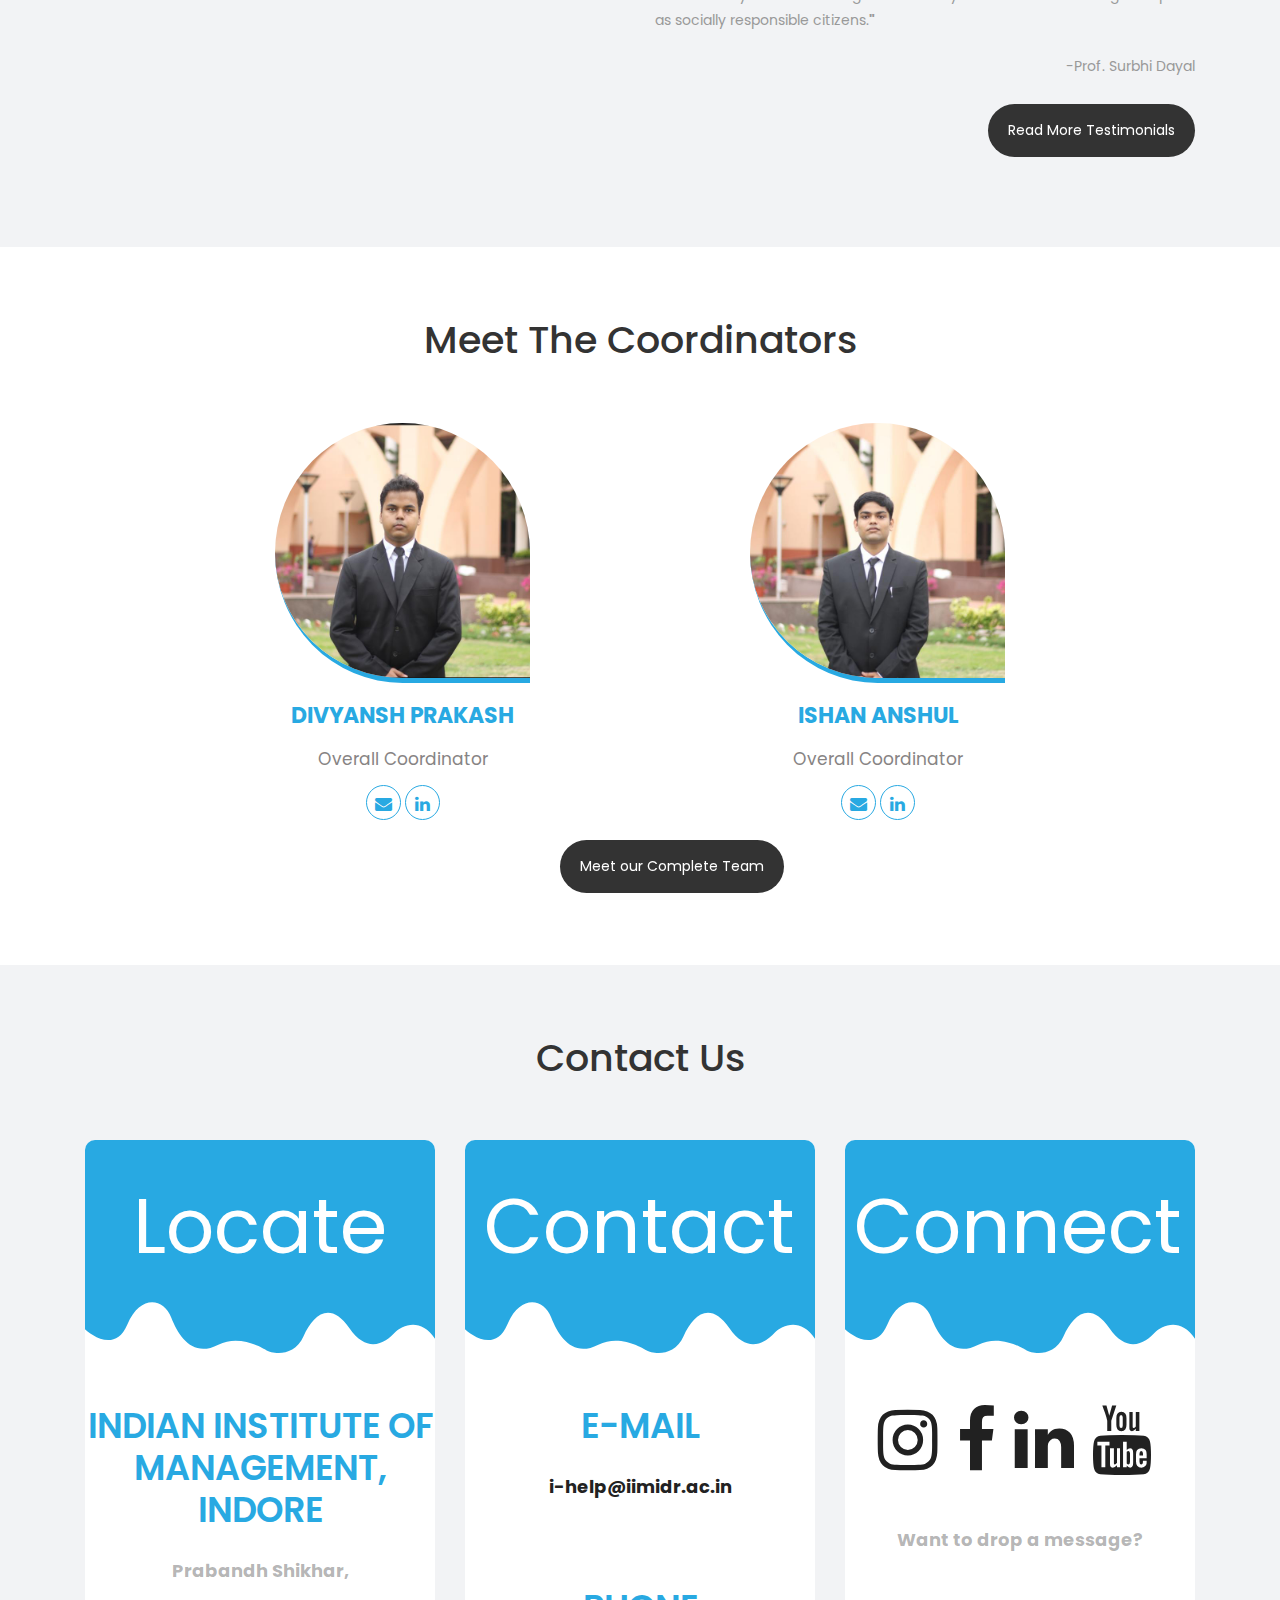
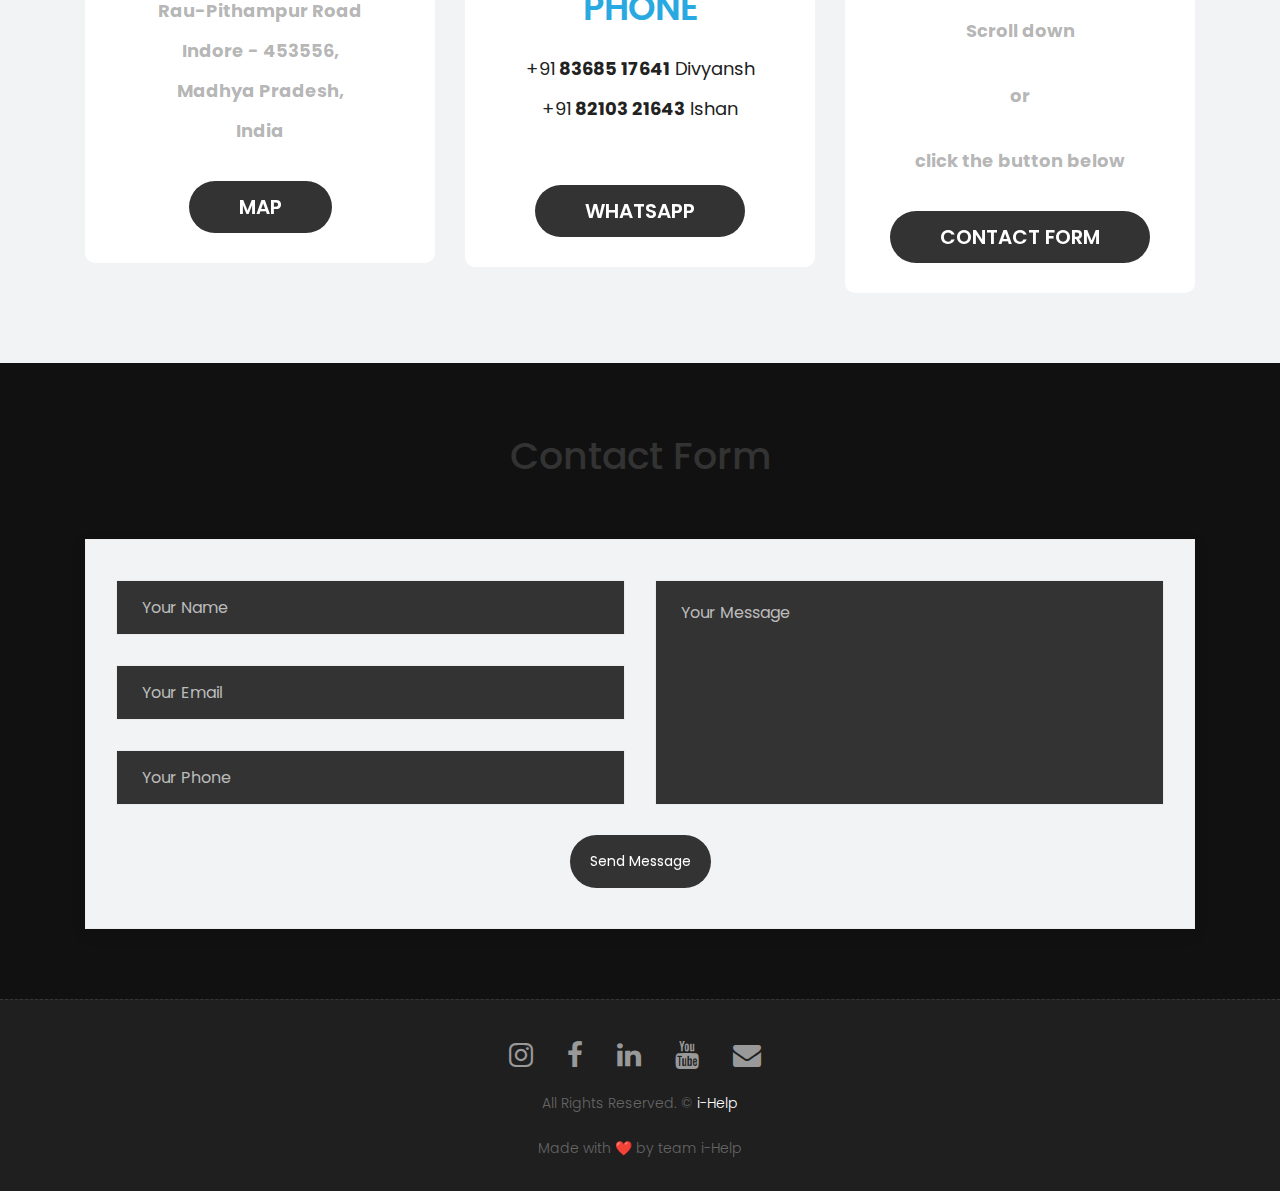
==== commit ece2f978: "Update index.html" ====
--- a/index.html
+++ b/index.html
@@ -348,8 +348,8 @@
 	</div>
 
 	<div id="navcontactform"></div>
-    <div id="contact" class="section db">
-        <div class="container" id="contactform">
+    <div class="section db">
+        <div class="container">
             <div class="section-title text-center">
                 <h3>Contact Form</h3>
                 <p></p>
@@ -359,7 +359,7 @@
                 <div class="col-md-12">
                     <div class="contact_form">
                         <div id="message"></div>
-                        <form id="contactForm" name="sentMessage" novalidate="novalidate" action="https://formspree.io/mrgyzgrv" class="pageclip-form" method="POST">
+                        <form action="https://send.pageclip.co/4SMmu792E2KMTbtALj6u66vfdPzdymmL/MainWebsiteContactForm" method="POST">
 							<div class="row">
 								<div class="col-md-6">
 									<div class="form-group">
@@ -428,4 +428,4 @@
     <script src="js/jquery.vide.js"></script>
 	
 </body>
-</html>+</html>
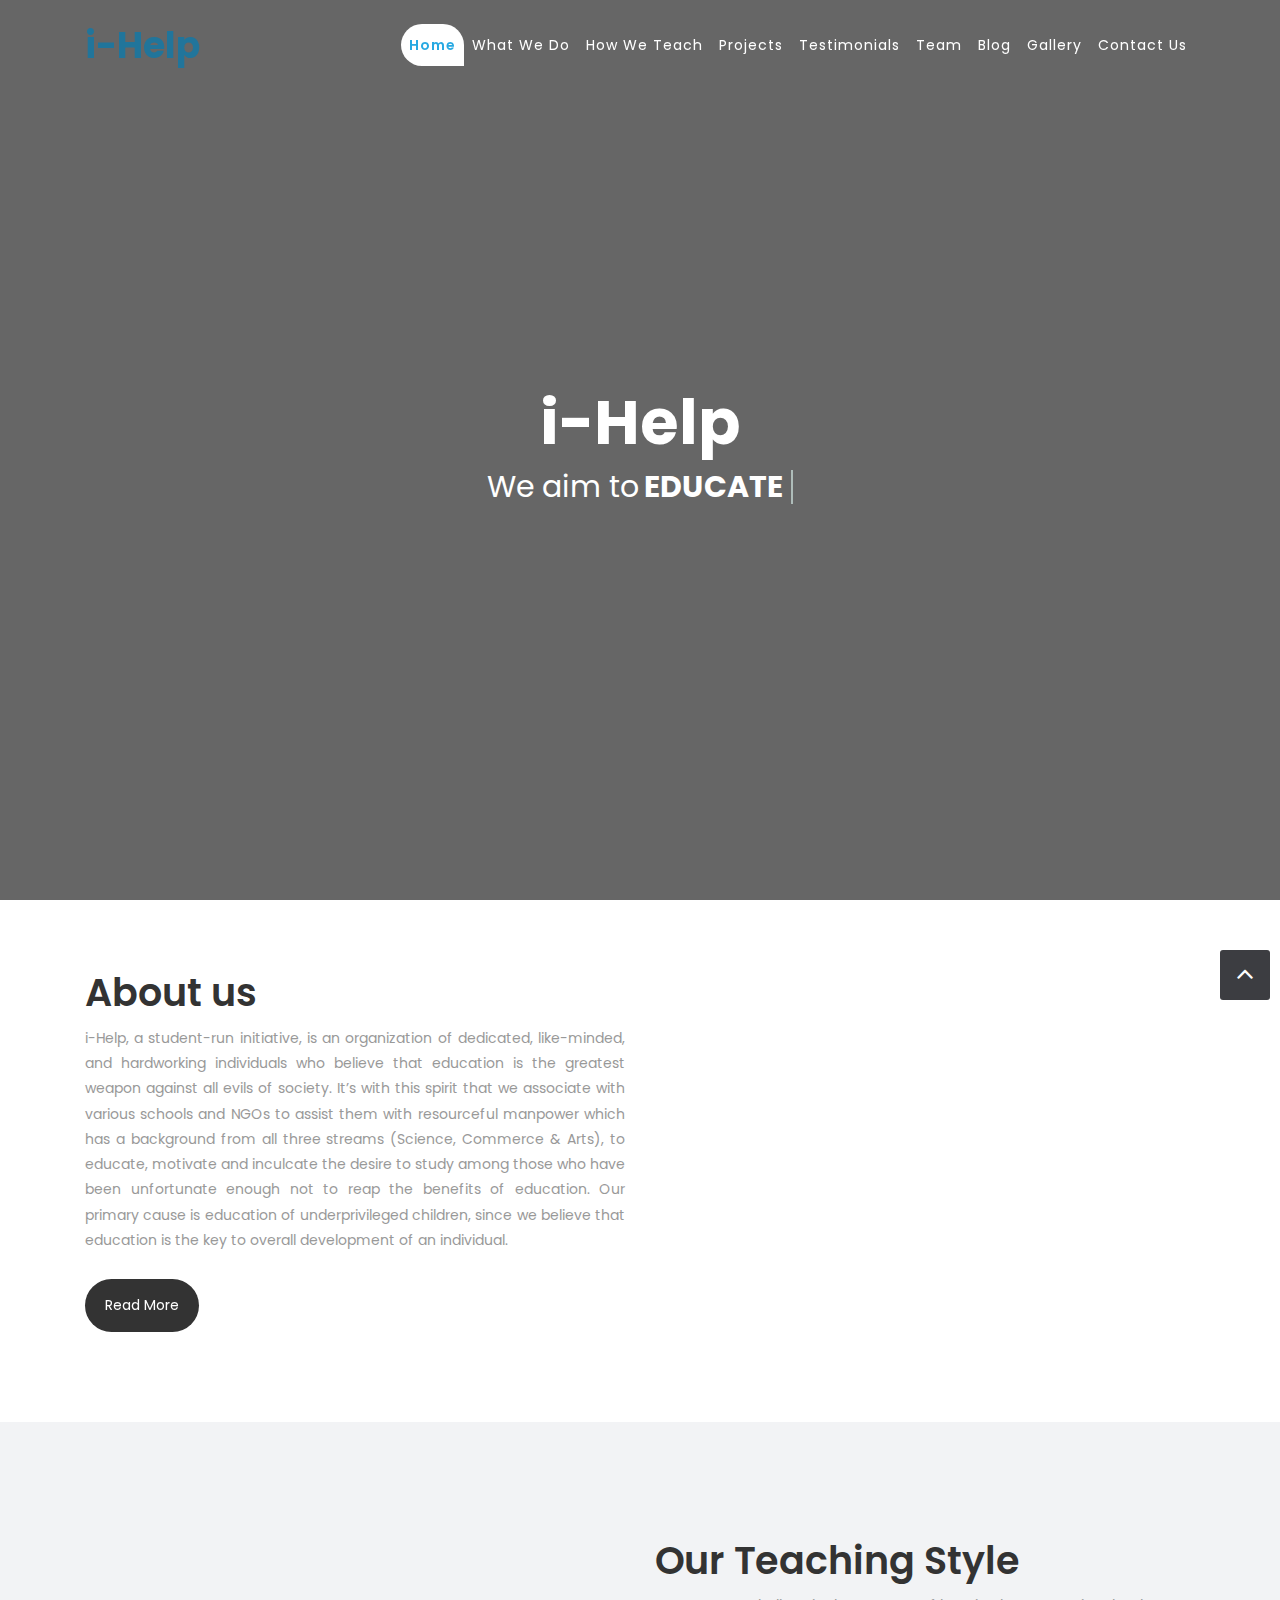
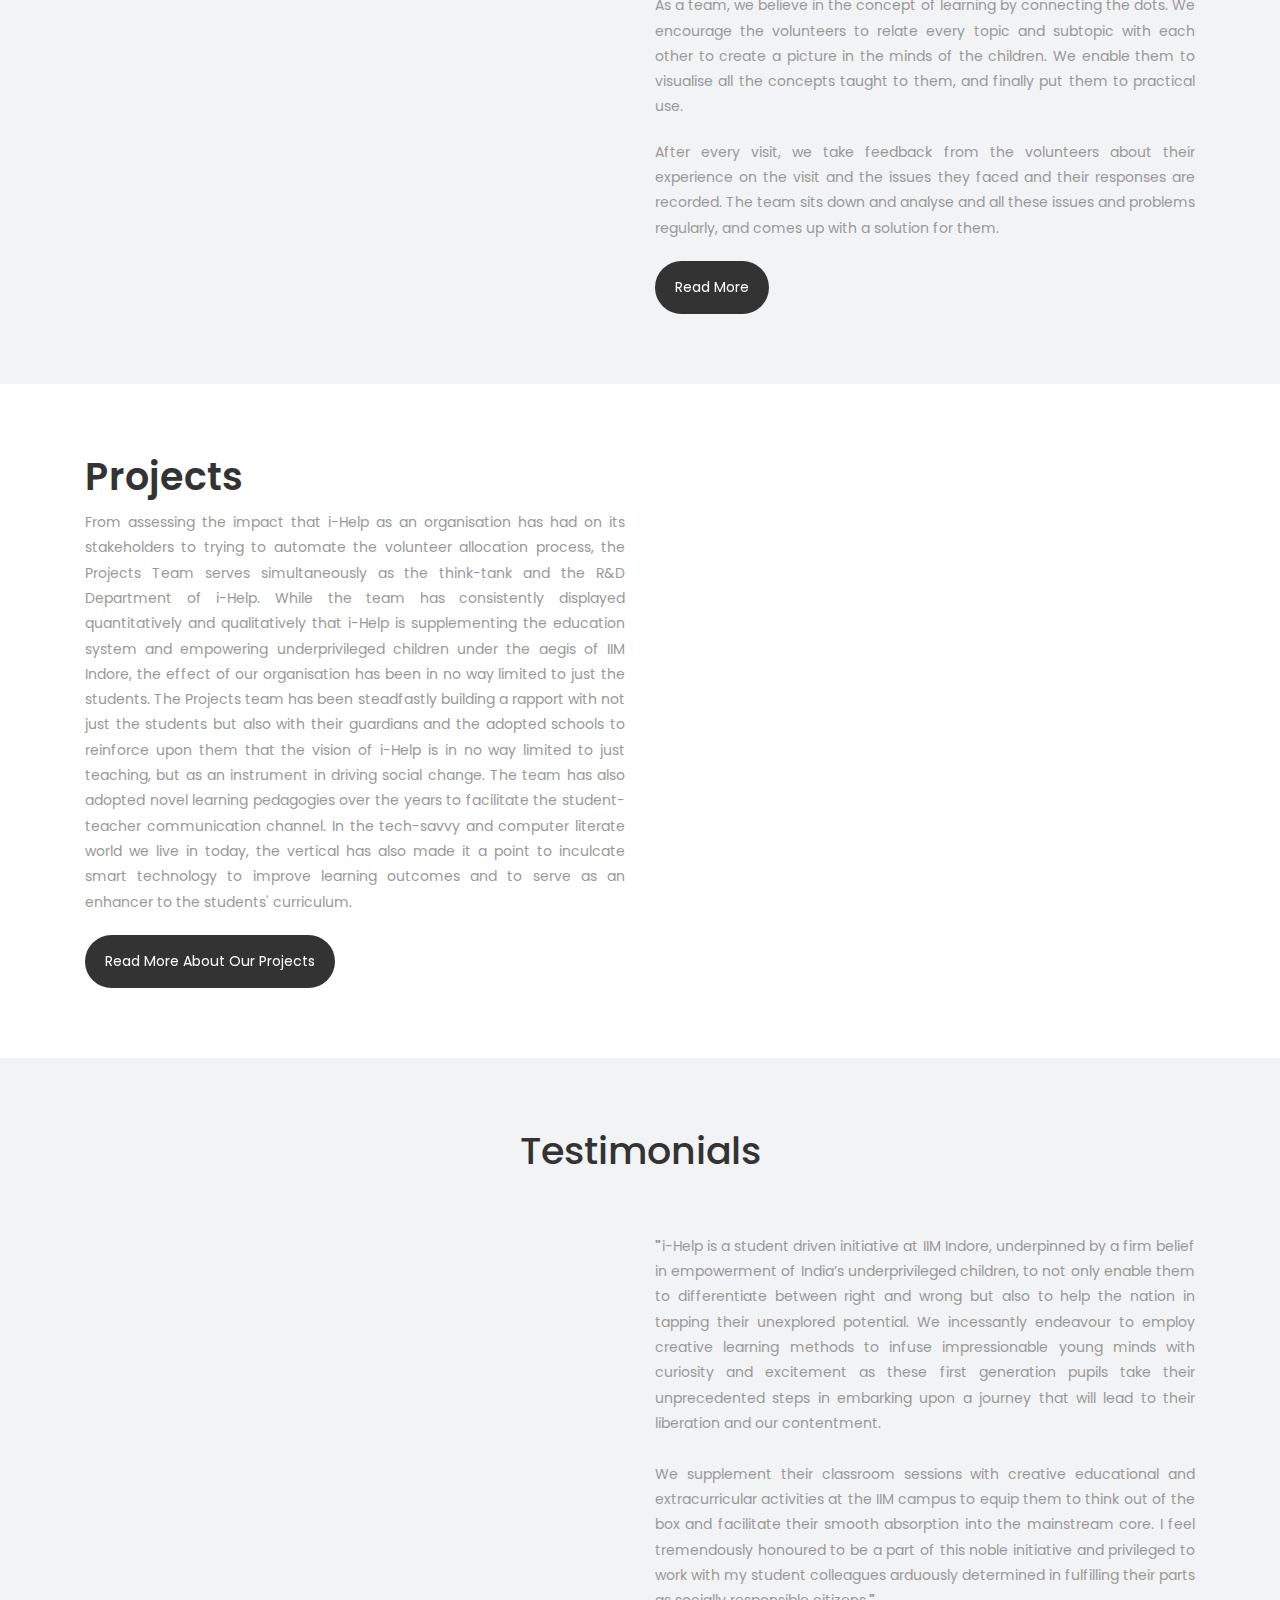
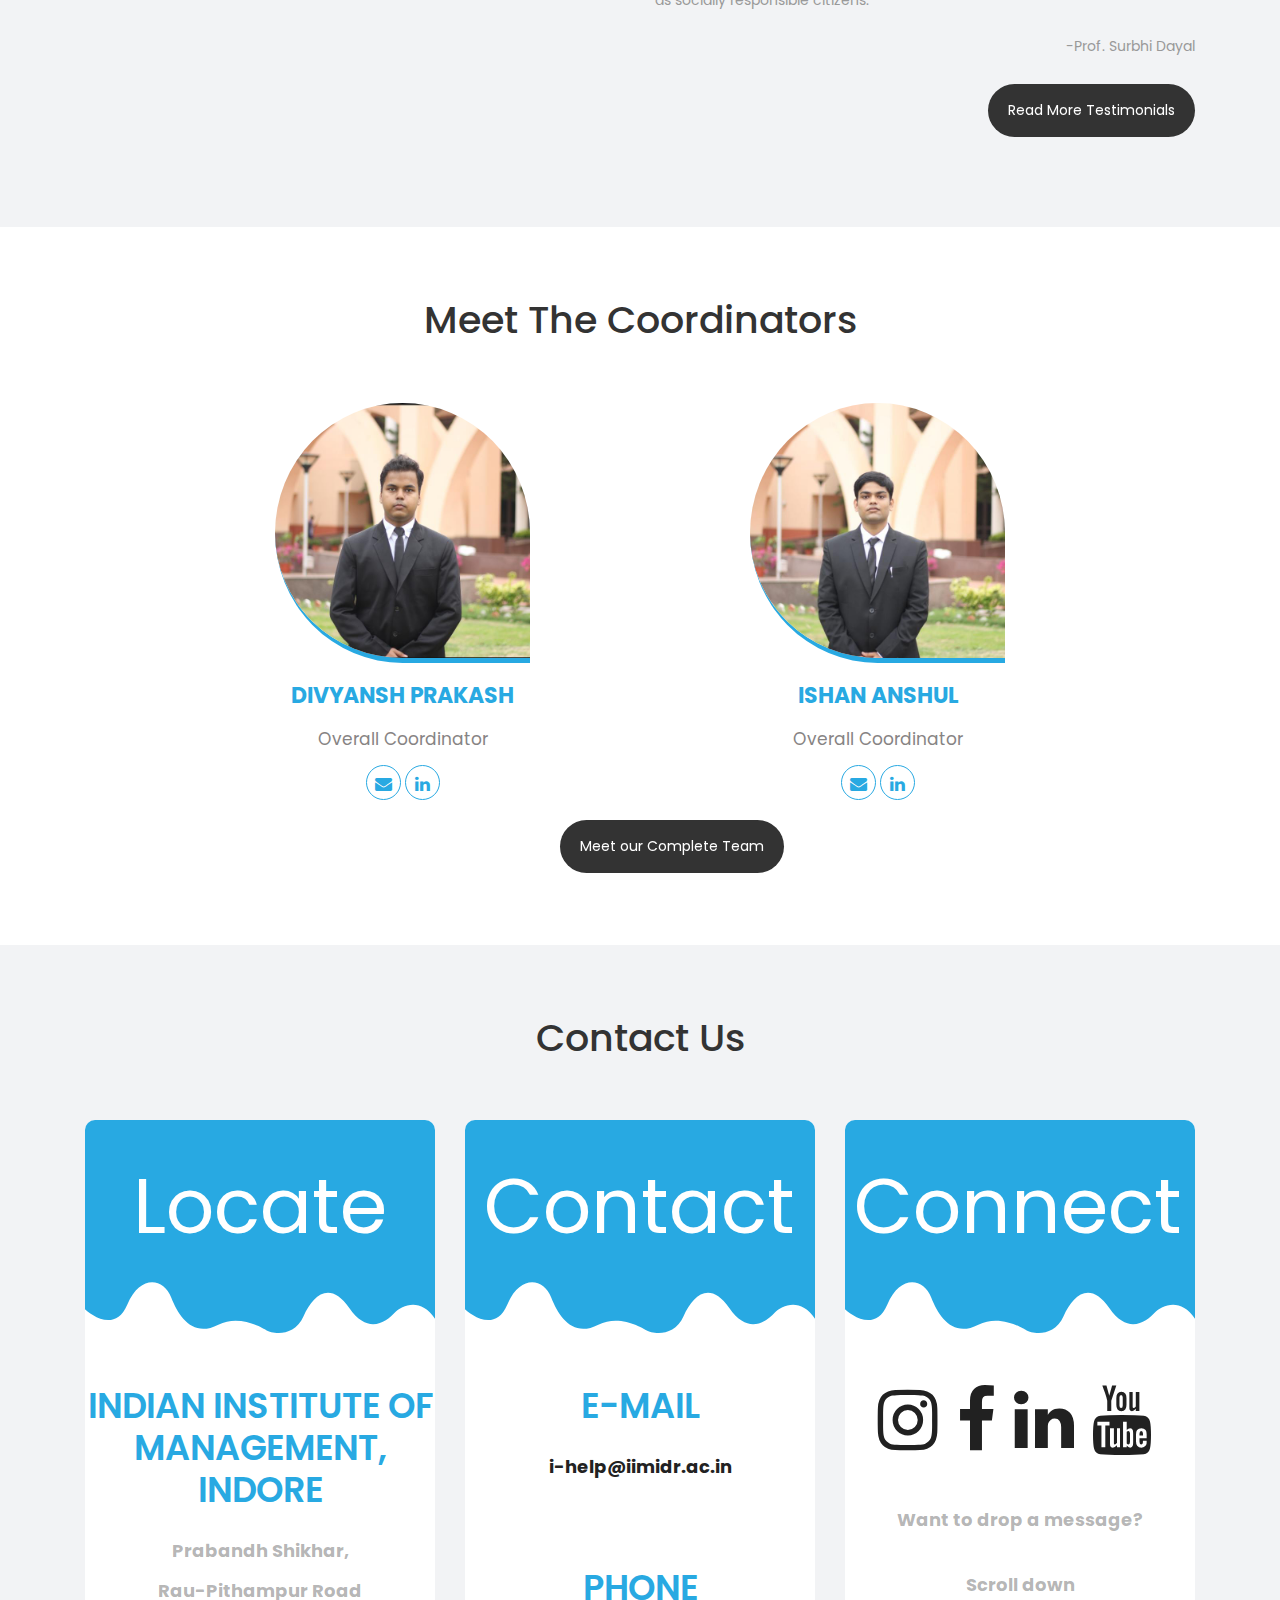
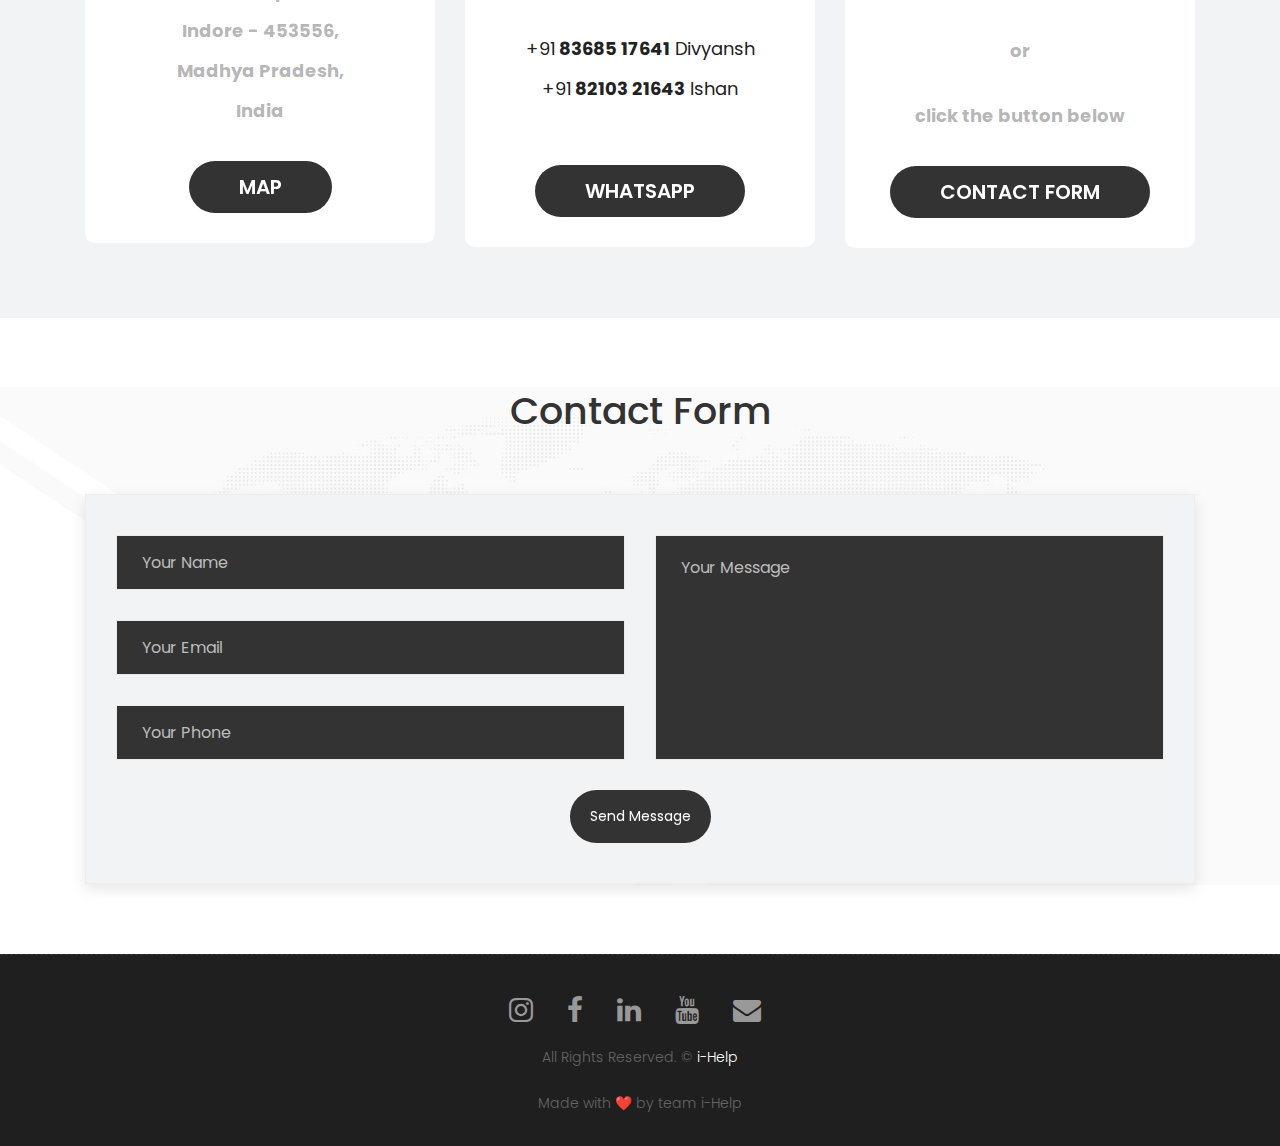
==== commit fa60356e: "Add files via upload" ====
--- a/index.html
+++ b/index.html
@@ -47,14 +47,14 @@
     <!-- Navigation -->
     <nav class="navbar navbar-expand-lg navbar-dark fixed-top" id="mainNav" >
       <div class="container">
-        <a class="navbar-brand js-scroll-trigger" href="#page-top" style="color:#21759b;font-size:36px">
+        <a class="navbar-brand js-scroll-trigger" href="#page-top" style="color:#21759b;font-size:36px;font-family: 'Poppins', sans-serif;">
 			<b>i-Help</b>
 		</a>
         <button class="navbar-toggler navbar-toggler-right" type="button" data-toggle="collapse" data-target="#navbarResponsive" aria-controls="navbarResponsive" aria-expanded="false" aria-label="Toggle navigation">
           
           <i class="fa fa-bars fa-2x"></i>
         </button>
-        <div class="collapse navbar-collapse" id="navbarResponsive">
+        <div class="collapse navbar-collapse" id="navbarResponsive" style="font-family: 'Poppins', sans-serif;">
           <ul class="navbar-nav text-uppercase ml-auto " >
             <li class="nav-item">
               <a class="nav-link js-scroll-trigger active" href="#navhome">Home</a>
@@ -111,7 +111,7 @@
                 <div class="col-md-6">
                     <div class="message-box">                        
                         <h2>About us</h2>
-                        <p align="justify">i-Help, a student-run initiative, is an organization of dedicated, like-minded and hardworking individuals who believe that education is the greatest weapon against all evils of society. It’s with this spirit that we associate with various schools and NGOs to assist them with resourceful manpower which has a background from all three streams (Science, Commerce & Arts) to educate, motivate and inculcate the desire to study among those who have been unfortunate enough not to reap the benefits of education. Our primary cause is education of underprivileged children, since we believe that education is the key to overall development of an individual
+                        <p align="justify">i-Help, a student-run initiative, is an organization of dedicated, like-minded, and hardworking individuals who believe that education is the greatest weapon against all evils of society. It’s with this spirit that we associate with various schools and NGOs to assist them with resourceful manpower which has a background from all three streams (Science, Commerce & Arts), to educate, motivate and inculcate the desire to study among those who have been unfortunate enough not to reap the benefits of education. Our primary cause is education of underprivileged children, since we believe that education is the key to overall development of an individual.
 						<br><br>
                         <a href="about.html" class="sim-btn hvr-bounce-to-top"><span>Read More</span></a>
                     </div><!-- end messagebox -->
@@ -131,7 +131,7 @@
         <div class="container">
             <div class="row">
                 <div class="col-md-6">
-                    <div class="right-box-pro wow fadeIn">
+                    <div class="left-box-pro wow fadeIn">
                         <img src="uploads/teaching-01.jpg" alt="" class="img-fluid img-rounded">
                     </div><!-- end media -->
                 </div><!-- end col -->
@@ -139,7 +139,7 @@
                 <div class="col-md-6">
                     <div class="message-box">                        
                         <h2><br>Our Teaching Style</h2>
-                        <p align="justify">As a team, we believe in the concept of learning by connecting the dots. We encourage our volunteers on relating each and every topic and sub-topic with each other so as to create a picture in the minds of the children. We enable them to visualise all the concepts taught to them, and finally put that to practical use. This, we feel is the most important aspect of education.</p>
+                        <p align="justify">As a team, we believe in the concept of learning by connecting the dots. We encourage the volunteers to relate every topic and subtopic with each other to create a picture in the minds of the children. We enable them to visualise all the concepts taught to them, and finally put them to practical use.</p>
 						<p align="justify">After every visit, we take feedback from the volunteers about their experience on the visit and the issues they faced and their responses are recorded. The team sits down and analyse and all these issues and problems regularly, and comes up with a solution for them. </p>
 						
                         <a href="teaching.html" class="sim-btn hvr-bounce-to-top"><span>Read More</span></a>
@@ -180,15 +180,15 @@
 			</div><!-- end title -->
             <div class="row">
                 <div class="col-md-6">
-                    <div class="right-box-pro wow fadeIn">
+                    <div class="left-box-pro wow fadeIn">
                         <img src="uploads/testimonials_surbhi.jpg" alt="" class="img-fluid img-rounded">
                     </div><!-- end media -->
                 </div><!-- end col -->
 
                 <div class="col-md-6">
                     <div class="message-box">                        
-                        <p align="justify"><b>"</b>i-Help is a student driven initiative at IIM Indore, underpinned by a firm belief in empowerment of India’s underprivileged children, so as to not only enable them to differentiate between right and wrong but also to help the nation in tapping their unexplored potential. We incessantly endeavour to employ creative learning methods to infuse impressionable young minds with curiosity and excitement as these first generation pupils take their unprecedented steps in embarking upon a journey that will lead to their liberation and our contentment. 
-                        <p align="justify">We supplement their classroom sessions with creative educational and extracurricular activities at the IIM campus to equip them to think out of the box and facilitate their smooth absorption into the mainstream core. I feel tremendously honoured to be a part of this noble initiative and privileged to work with my student colleagues arduously determined in fulfilling their parts as socially responsible citizens.<b>"</b> 
+                        <p align="justify"><b>"</b>i-Help is a student driven initiative at IIM Indore, underpinned by a firm belief in empowerment of India’s underprivileged children, to not only enable them to differentiate between right and wrong but also to help the nation in tapping their unexplored potential. We incessantly endeavour to employ creative learning methods to infuse impressionable young minds with curiosity and excitement as these first generation pupils take their unprecedented steps in embarking upon a journey that will lead to their liberation and our contentment.
+<br><br>We supplement their classroom sessions with creative educational and extracurricular activities at the IIM campus to equip them to think out of the box and facilitate their smooth absorption into the mainstream core. I feel tremendously honoured to be a part of this noble initiative and privileged to work with my student colleagues arduously determined in fulfilling their parts as socially responsible citizens.<b>"</b> </p>
 						<p align="right">-Prof. Surbhi Dayal
 						<br><br>
                         <a href="testimonials.html" class="sim-btn hvr-bounce-to-top"><span>Read More Testimonials</span></a>
@@ -333,7 +333,7 @@
 							</h3>
                             <br>
 							<ul class="pricing-content">
-                                <li><b> Want to drop a message?</b> </li><br><br>
+                                <li><b> Want to drop a message?</b> </li><br>
                                 <li><b>Scroll down</b></li><br>
 								<li><b> or </b></li><br>
                                 <li><b> click the button below</b></li>								
@@ -347,8 +347,9 @@
 		</div>
 	</div>
 
-	<div id="navcontactform"></div>
-    <div class="section db">
+
+		<div id="navcontactform"></div>
+    <div id="contact" class="section db">
         <div class="container">
             <div class="section-title text-center">
                 <h3>Contact Form</h3>
@@ -359,7 +360,7 @@
                 <div class="col-md-12">
                     <div class="contact_form">
                         <div id="message"></div>
-                        <form action="https://send.pageclip.co/4SMmu792E2KMTbtALj6u66vfdPzdymmL/MainWebsiteContactForm" method="POST">
+                        <form action="https://formspree.io/mrgyzgrv" method="POST">
 							<div class="row">
 								<div class="col-md-6">
 									<div class="form-group">
@@ -394,6 +395,7 @@
         </div><!-- end container -->
     </div><!-- end section -->
 
+
     <div class="copyrights">
         <div class="container">
             <div class="footer-distributed">
@@ -428,4 +430,4 @@
     <script src="js/jquery.vide.js"></script>
 	
 </body>
-</html>
+</html>--- a/style.css
+++ b/style.css
@@ -7,6 +7,7 @@
 -------------------------------------------------------------------*/
 
 @import url('https://fonts.googleapis.com/css?family=Poppins:100,200,300,400,500,600,700,800');
+
 
 /*------------------------------------------------------------------
     IMPORT FILES
@@ -681,7 +682,26 @@
     z-index: 0;
 }
 
-
+.left-box-pro{
+	position: relative;
+	-webkit-box-shadow: 0px 0px 30px -4px rgba(0, 0, 0, 0.3);
+	box-shadow: 0px 0px 30px -4px rgba(0, 0, 0, 0.3);
+}
+.left-box-pro img{
+	position: relative;
+	z-index: 2;
+}
+.left-box-pro::before {
+    content: "";
+    background: url(images/country-quilt-dark.png);
+    width: 100%;
+    height: 100%;
+	border-radius: 100px 100px 100px 0px;
+    position: absolute;
+    bottom: -20px;
+    left: -20px;
+    z-index: 0;
+}
 
 .services-inner-box{
 	padding: 15px;
